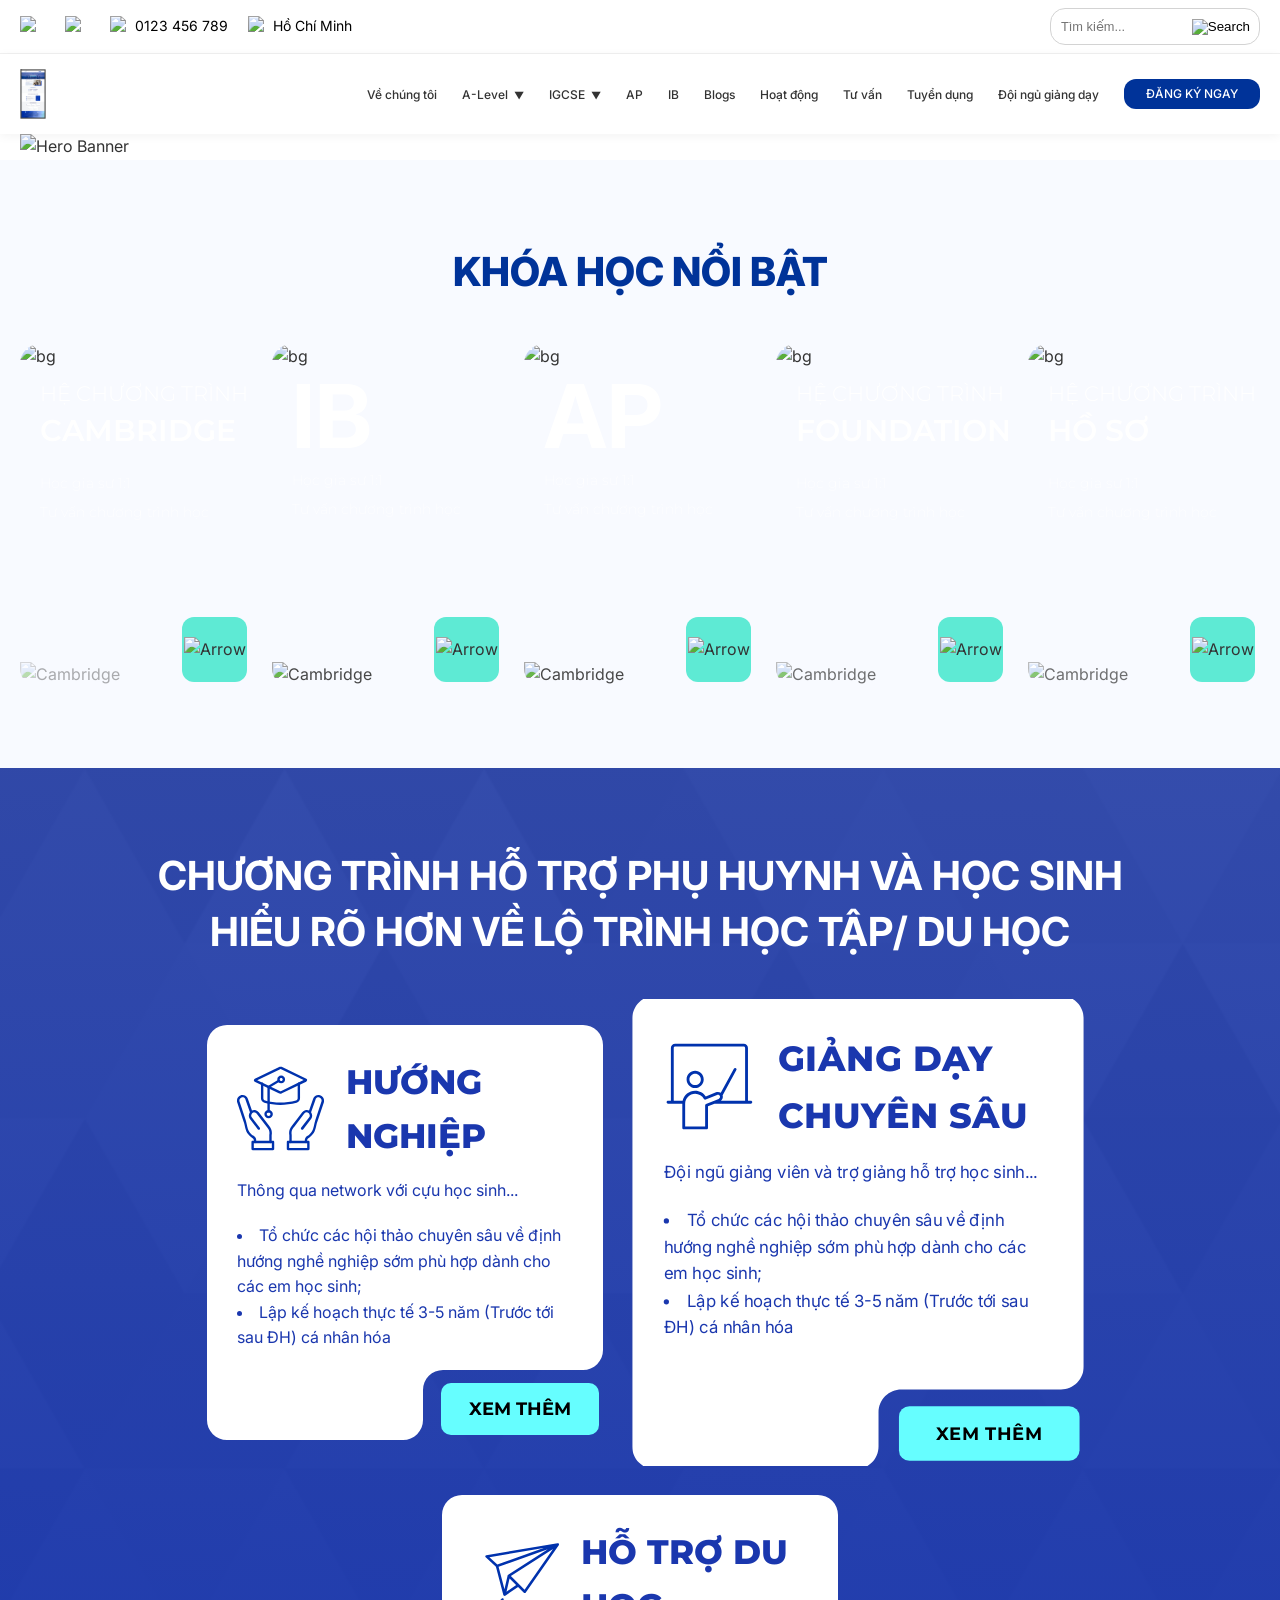
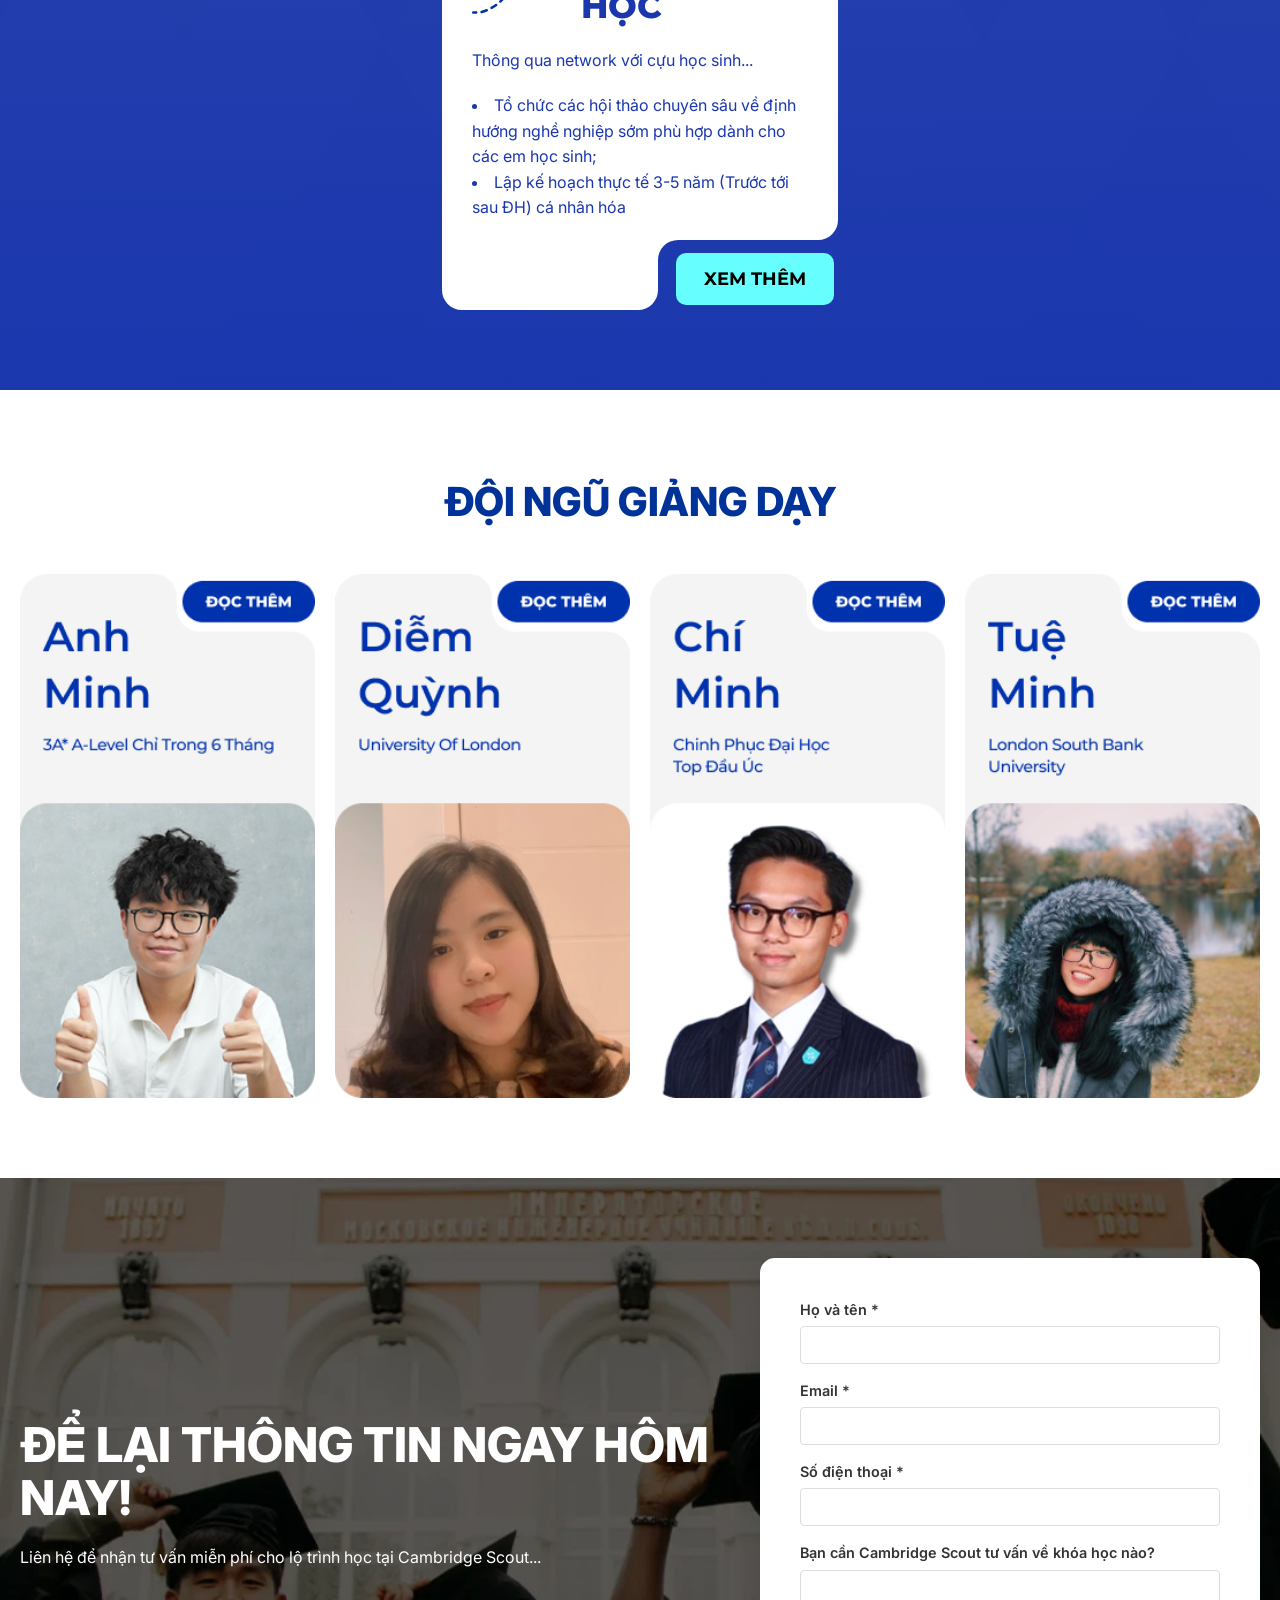
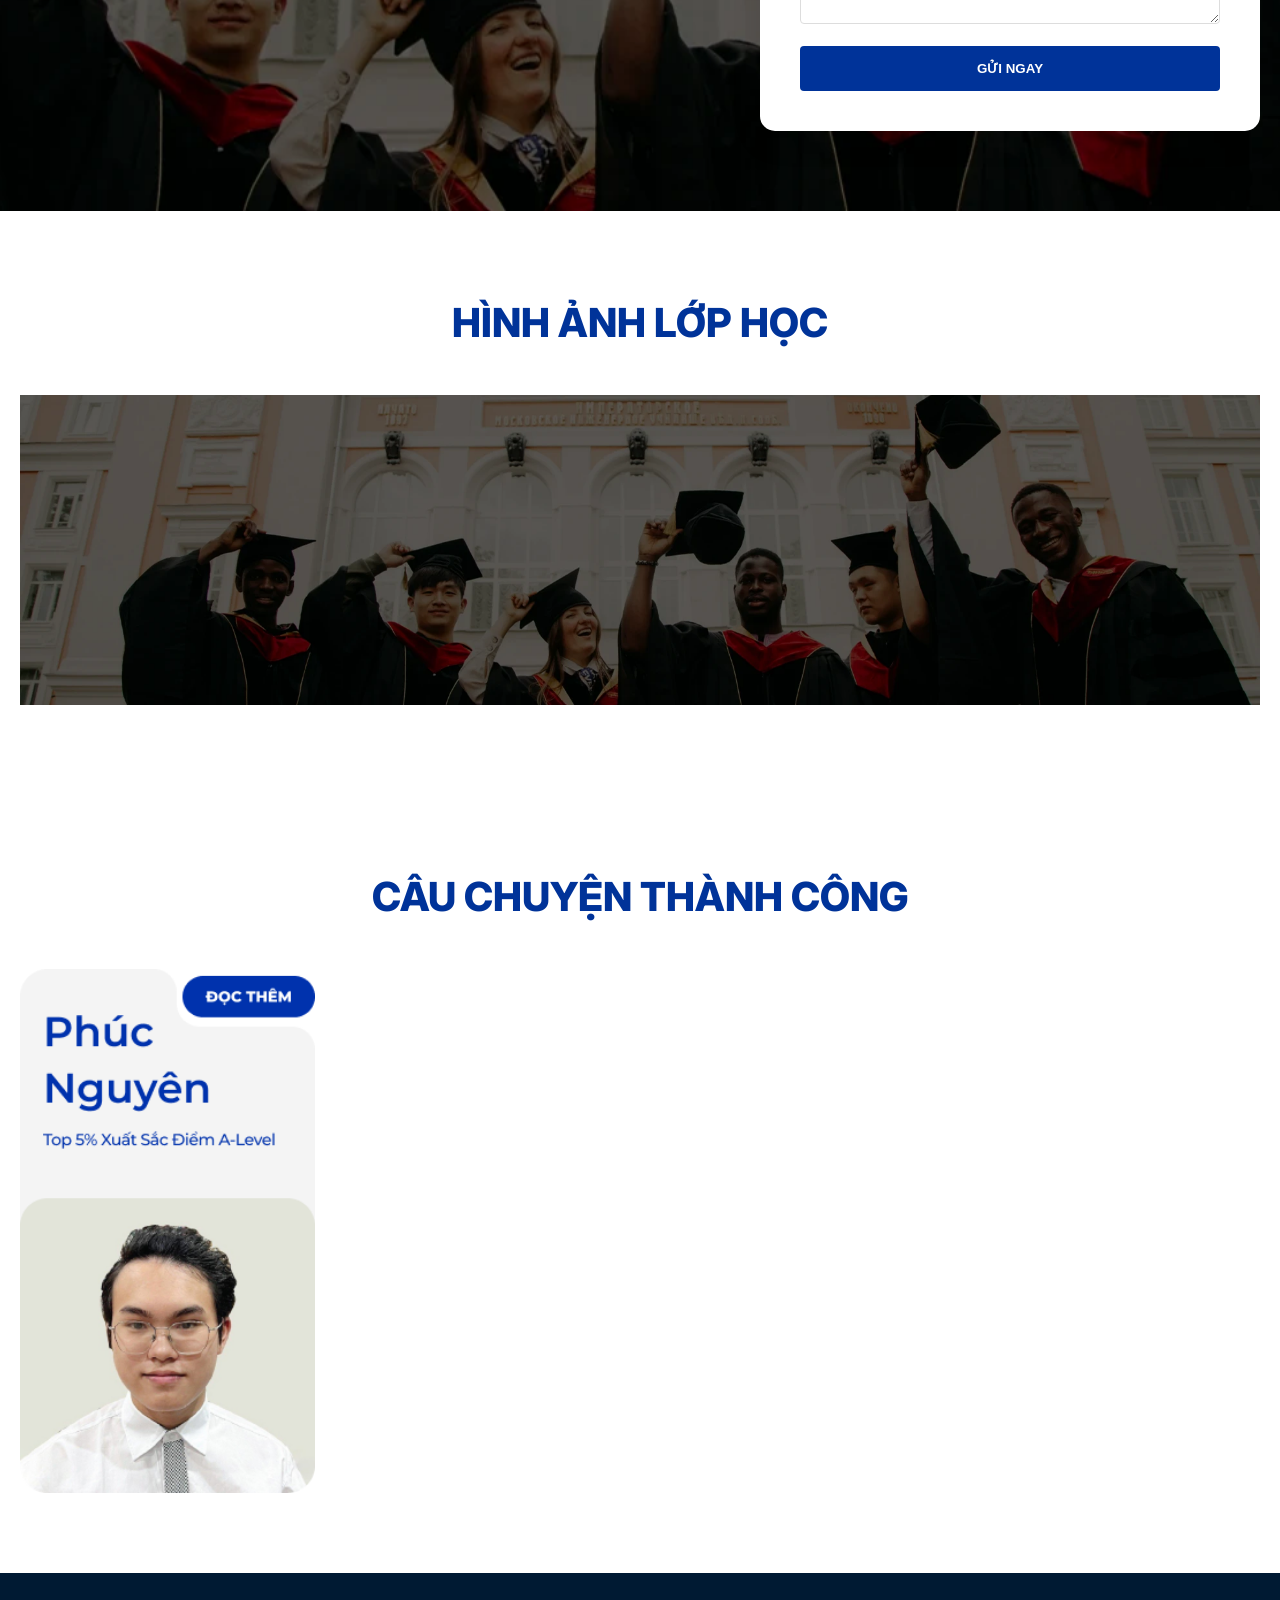
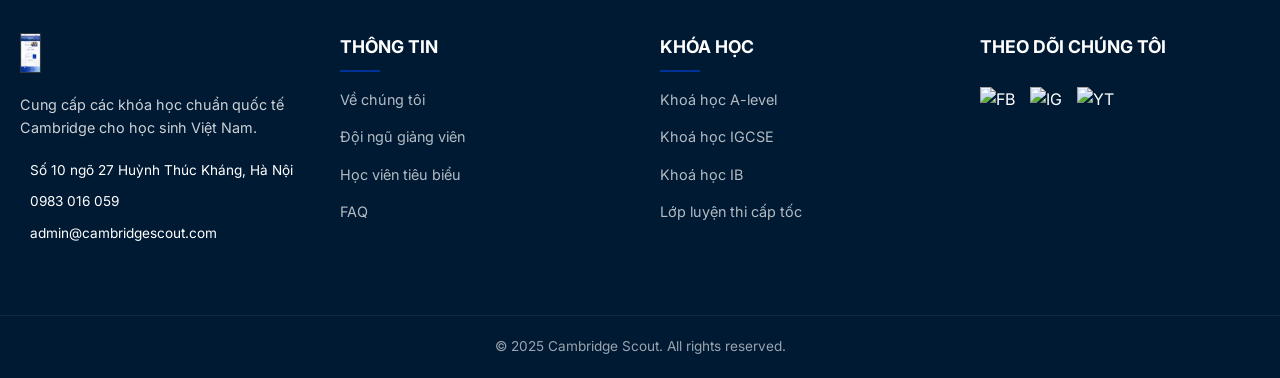
==== index.html @ cc2dc2d9 "update" ====
<!DOCTYPE html>
<html lang="vi">

<head>
    <meta charset="UTF-8">
    <meta name="viewport" content="width=device-width, initial-scale=1.0">
    <title>Cambridge Scout - More Than Results</title>
    <meta name="description"
        content="Trung tâm luyện thi Cambridge Scout - Khai giảng năm học 2025-2026. Chuyên A-Level, IGCSE, AP, IB.">
    <!-- Google Fonts: Inter -->
    <link rel="preconnect" href="https://fonts.googleapis.com">
    <link rel="preconnect" href="https://fonts.gstatic.com" crossorigin>
    <link href="https://fonts.googleapis.com/css2?family=Inter:wght@300;400;500;600;700;800&display=swap"
        rel="stylesheet">
    <link
        href="https://fonts.googleapis.com/css2?family=Be+Vietnam+Pro:ital,wght@0,100;0,200;0,300;0,400;0,500;0,600;0,700;0,800;0,900;1,100;1,200;1,300;1,400;1,500;1,600;1,700;1,800;1,900&family=Instrument+Serif:ital@0;1&family=Inter:ital,opsz,wght@0,14..32,100..900;1,14..32,100..900&family=Montserrat:ital,wght@0,100..900;1,100..900&family=Open+Sans:ital,wght@0,300..800;1,300..800&family=Poppins:ital,wght@0,100;0,200;0,300;0,400;0,500;0,600;0,700;0,800;0,900;1,100;1,200;1,300;1,400;1,500;1,600;1,700;1,800;1,900&family=Roboto:ital,wght@0,100..900;1,100..900&display=swap"
        rel="stylesheet">

    <!-- Base Styles -->
    <link rel="stylesheet" href="style.css">
</head>

<body>

    <!-- Header Section -->
    <header class="main-header">
        <div class="top-bar">
            <div class="container flex-between">
                <div class="top-info">

                    <!-- Facebook -->
                    <a href="https://facebook.com" class="social-icon">
                        <img src="./assets/svg/SVG.svg" alt="Facebook" width="20" height="20">
                    </a>

                    <!-- Email -->
                    <a href="mailto:admin@cambridgescout.com" class="contact-info">
                        <img src="./assets/svg/SVG_3.svg" alt="Email" width="20" height="20">
                    </a>

                    <!-- Phone -->
                    <span class="phone">
                        <img src="./assets/svg/SVG_2.svg" alt="Phone" width="20" height="20">
                        0123 456 789
                    </span>

                    <!-- Address -->
                    <span class="location">
                        <img src="./assets/svg/SVG_1.svg" alt="Location" width="20" height="20">
                        Hồ Chí Minh
                    </span>

                </div>
                <div class="top-search">
                    <input type="text" placeholder="Tìm kiếm...">
                    <button type="submit"><img src="https://img.icons8.com/ios-filled/16/333333/search--v1.png"
                            alt="Search"></button>
                </div>
            </div>
        </div>
        <nav class="navbar">
            <div class="container flex-between">
                <div class="logo">
                    <a href="#">
                        <img src="assets/images/Về Cambridge Scout.png" alt="Cambridge Scout Logo" class="brand-logo">
                    </a>
                </div>

                <div class="menu-toggle" id="mobile-menu">
                    <span class="bar"></span>
                    <span class="bar"></span>
                    <span class="bar"></span>
                </div>

                <ul class="nav-links">
                    <li><a href="ve-cambridge-scout.html">Về chúng tôi</a></li>

                    <li class="has-dropdown">
                        <a href="#a-level">A-Level</a>
                        <ul class="dropdown">
                            <li><a href="#">Toán A-Level</a></li>
                            <li><a href="#">Lý A-Level</a></li>
                            <li><a href="#">Hóa A-Level</a></li>
                        </ul>
                    </li>

                    <li class="has-dropdown">
                        <a href="#igcse">IGCSE</a>
                        <ul class="dropdown">
                            <li><a href="#">Toán IGCSE</a></li>
                            <li><a href="#">Khoa học</a></li>
                        </ul>
                    </li>

                    <li><a href="#ap">AP</a></li>
                    <li><a href="#ib">IB</a></li>
                    <li><a href="#blogs">Blogs</a></li>
                    <li><a href="#hoat-dong">Hoạt động</a></li>
                    <li><a href="#tu-van">Tư vấn</a></li>
                    <li><a href="#tuyen-dung">Tuyển dụng</a></li>
                    <li><a href="#tu-van">Đội ngủ giảng dạy</a></li>

                    <li class="btn-nav">
                        <a href="#" class="btn-primary">ĐĂNG KÝ NGAY</a>
                    </li>
                </ul>
            </div>
        </nav>
    </header>

    <main>
        <!-- Hero Section -->
        <section class="hero-section">
            <div class="container hero-content">
                <div class="hero-banner">
                    <img src="assets/images/Region - Slides.png" alt="Hero Banner" class="hero-full-img">
                    <!-- Using the full revamp image as banner or building it -->
                    <div class="hero-overlay-text">
                        <!-- Normally I'd rebuild this with HTML, but since the user has these images, I'll structure sections to match -->
                    </div>
                </div>
            </div>
        </section>

        <!-- Stats Counter Section -->
        <!-- <section class="stats-section">
            <div class="container grid-6">
                <div class="stat-item">
                    <h3>90%</h3>
                    <p>học sinh đạt A/A*</p>
                </div>
                <div class="stat-item">
                    <h3>100%</h3>
                    <p>học sinh nâng điểm sau khóa học</p>
                </div>
                <div class="stat-item">
                    <h3>20+</h3>
                    <p>môn KHXH và KHTN được giảng dạy</p>
                </div>
                <div class="stat-item">
                    <h3>1000+</h3>
                    <p>khóa học đã được khai giảng</p>
                </div>
                <div class="stat-item">
                    <h3>30+</h3>
                    <p>giáo viên & cử nhân đạt sĩ số học sinh cao</p>
                </div>
                <div class="stat-item">
                    <h3>15</h3>
                    <p>quốc gia</p>
                </div>
            </div>
        </section> -->

        <!-- Featured Courses (Khóa học nổi bật) -->
        <section class="featured-courses section-padding">
            <div class="container">
                <h2 class="section-title">KHÓA HỌC NỔI BẬT</h2>
                <div class="grid-5 courses-grid">
                    <div class="course-card">
                        <!-- SVG nền -->
                        <img src="assets/svg/Vector (1).svg" class="card-bg" alt="bg">

                        <!-- Ảnh -->
                        <img src="assets/images/image 5.png" alt="Cambridge" class="card-img">

                        <!-- Text -->
                        <div class="card-content">
                            <div class="card-title">HỆ CHƯƠNG TRÌNH</div>
                            <div class="card-subtitle">CAMBRIDGE</div>
                            <div class="card-description">Học gia sư 1:1</div>
                            <div class="card-description">Tư vấn chương trình học</div>
                        </div>

                        <!-- Button -->
                        <div class="card-btn">
                            <img src="assets/images/Vector (4).png" alt="Arrow">
                        </div>
                    </div>

                    <div class="course-card">
                        <!-- SVG nền -->
                        <img src="assets/svg/Vector.svg" class="card-bg" alt="bg">

                        <!-- Ảnh -->
                        <img src="assets/images/image 3.png" alt="Cambridge" class="card-img"
                            style="opacity: 0.9; width: 70%;">

                        <!-- Text -->
                        <div class="card-content">
                            <div class="card-title-big">IB</div>
                            <div class="card-description">Học gia sư 1:1</div>
                            <div class="card-description">Tư vấn chương trình học</div>
                        </div>

                        <!-- Button -->
                        <div class="card-btn">
                            <img src="assets/images/Vector (4).png" alt="Arrow">
                        </div>
                    </div>

                    <div class="course-card">
                        <!-- SVG nền -->
                        <img src="assets/svg/Vector (2).svg" class="card-bg" alt="bg">

                        <!-- Ảnh -->
                        <img src="assets/images/image 4.png" alt="Cambridge" class="card-img"
                            style="opacity: 0.9; width: 78%;">

                        <!-- Text -->
                        <div class="card-content">
                            <div class="card-title-big">AP</div>
                            <div class="card-description">Học gia sư 1:1</div>
                            <div class="card-description">Tư vấn chương trình học</div>
                        </div>

                        <!-- Button -->
                        <div class="card-btn">
                            <img src="assets/images/Vector (4).png" alt="Arrow">
                        </div>
                    </div>

                    <div class="course-card">
                        <img src="assets/svg/Vector (3).svg" class="card-bg" alt="bg">

                        <img src="assets/images/Layer_1.png" alt="Cambridge" class="card-img"
                            style="opacity: 0.7; width: 80%;">

                        <div class="card-content">
                            <div class="card-title">HỆ CHƯƠNG TRÌNH</div>
                            <div class="card-subtitle">FOUNDATION</div>
                            <div class="card-description">Học gia sư 1:1</div>
                            <div class="card-description">Tư vấn chương trình học</div>
                        </div>

                        <div class="card-btn">
                            <img src="assets/images/Vector (4).png" alt="Arrow">
                        </div>
                    </div>

                    <div class="course-card">
                        <!-- SVG nền -->
                        <img src="assets/svg/Vector (4).svg" class="card-bg" alt="bg">

                        <!-- Ảnh -->
                        <img src="assets/images/Layer_1 (1).png" alt="Cambridge" class="card-img"
                            style="opacity: 0.7; width: 71%;">

                        <!-- Text -->
                        <div class="card-content">
                            <div class="card-title">HỆ CHƯƠNG TRÌNH</div>
                            <div class="card-subtitle">HỒ SƠ</div>
                            <div class="card-description">Học gia sư 1:1</div>
                            <div class="card-description">Tư vấn chương trình học</div>
                        </div>

                        <!-- Button -->
                        <div class="card-btn">
                            <img src="assets/images/Vector (4).png" alt="Arrow">
                        </div>
                    </div>
                </div>
            </div>
        </section>

        <!-- Support Program Banner -->
        <section class="support-banner">
            <div class="container text-center">
                <h2 class="support-banner-title">
                    CHƯƠNG TRÌNH HỖ TRỢ PHỤ HUYNH VÀ HỌC SINH<br>
                    HIỂU RÕ HƠN VỀ LỘ TRÌNH HỌC TẬP/ DU HỌC
                </h2>

                <div class="support-cards">

                    <!-- CARD 1 -->
                    <div class="support-card">
                        <img src="./assets/svg/Vector (5).svg" class="support-card-bg" alt="">

                        <div class="support-card-content">
                            <div class="support-card-title">
                                <img src="./assets/svg/SVG_4.svg" class="support-card-icon" alt="">
                                <h3 class="support-card-heading">HƯỚNG NGHIỆP</h3>
                            </div>

                            <p class="support-card-desc">
                                Thông qua network với cựu học sinh...
                            </p>

                            <ul class="support-card-list" style="list-style: inside;">
                                <li>
                                    Tổ chức các hội thảo chuyên sâu về định hướng nghề nghiệp sớm phù hợp dành cho các
                                    em học sinh;
                                </li>
                                <li>
                                    Lập kế hoạch thực tế 3-5 năm (Trước tới sau ĐH) cá nhân hóa
                                </li>
                            </ul>

                        </div>
                        <a href="#" class="support-card-btn btn-outline">XEM THÊM</a>
                    </div>

                    <!-- CARD 2 (featured) -->
                    <div class="support-card support-card--featured">
                        <img src="./assets/svg/Vector (5).svg" class="support-card-bg" alt="">

                        <div class="support-card-content">
                            <div class="support-card-title">
                                <img src="./assets/svg/Container.svg" class="support-card-icon" alt="">
                                <h3 class="support-card-heading">GIẢNG DẠY CHUYÊN SÂU</h3>
                            </div>

                            <p class="support-card-desc">
                                Đội ngũ giảng viên và trợ giảng hỗ trợ học sinh...
                            </p>

                            <ul class="support-card-list" style="list-style: inside;">
                                <li>
                                    Tổ chức các hội thảo chuyên sâu về định hướng nghề nghiệp sớm phù hợp dành cho các
                                    em học sinh;
                                </li>
                                <li>
                                    Lập kế hoạch thực tế 3-5 năm (Trước tới sau ĐH) cá nhân hóa
                                </li>
                            </ul>

                        </div>
                        <a href="#" class="support-card-btn btn-outline">XEM THÊM</a>
                    </div>

                    <!-- CARD 3 -->
                    <div class="support-card">
                        <img src="./assets/svg/Vector (5).svg" class="support-card-bg" alt="">

                        <div class="support-card-content">
                            <div class="support-card-title">
                                <img src="./assets/svg/SVG_5.svg" class="support-card-icon" alt="">
                                <h3 class="support-card-heading">HỖ TRỢ DU HỌC</h3>
                            </div>

                            <p class="support-card-desc">
                                Thông qua network với cựu học sinh...
                            </p>

                            <ul class="support-card-list" style="list-style: inside;">
                                <li>
                                    Tổ chức các hội thảo chuyên sâu về định hướng nghề nghiệp sớm phù hợp dành cho các
                                    em học sinh;
                                </li>
                                <li>
                                    Lập kế hoạch thực tế 3-5 năm (Trước tới sau ĐH) cá nhân hóa
                                </li>
                            </ul>
                        </div>
                        <a href="#" class="support-card-btn btn-outline">XEM THÊM</a>
                    </div>

                </div>
            </div>
        </section>

        <!-- Teachers Section -->
        <section class="teachers-section section-padding">
            <div class="container">
                <h2 class="section-title">ĐỘI NGŨ GIẢNG DẠY</h2>
                <!-- Teachers Carousel would go here. For now, placeholders -->
                <div class="teachers-grid grid-carousel">
                    <!-- Carousel items will be controlled by JS/CSS -->
                    <div class="teacher-item"><img src="assets/images/Frame 5.png" alt="Teacher"></div>
                    <div class="teacher-item"><img src="assets/images/Frame 6.png" alt="Teacher"></div>
                    <div class="teacher-item"><img src="assets/images/Frame 7.png" alt="Teacher"></div>
                    <div class="teacher-item"><img src="assets/images/Frame 8.png" alt="Teacher"></div>
                </div>
            </div>
        </section>

        <!-- Contact Form Section -->
        <section class="contact-section">
            <div class="container flex-contact">
                <div class="contact-text">
                    <h2>ĐỂ LẠI THÔNG TIN NGAY HÔM NAY!</h2>
                    <p>Liên hệ để nhận tư vấn miễn phí cho lộ trình học tại Cambridge Scout...</p>
                </div>
                <div class="contact-form-container">
                    <form id="lead-form">
                        <div class="form-group">
                            <label>Họ và tên *</label>
                            <input type="text" required>
                        </div>
                        <div class="form-group">
                            <label>Email *</label>
                            <input type="email" required>
                        </div>
                        <div class="form-group">
                            <label>Số điện thoại *</label>
                            <input type="tel" required>
                        </div>
                        <div class="form-group">
                            <label>Bạn cần Cambridge Scout tư vấn về khóa học nào?</label>
                            <textarea></textarea>
                        </div>
                        <button type="submit" class="btn-submit">GỬI NGAY</button>
                    </form>
                </div>
            </div>
        </section>

        <!-- Classroom Gallery -->
        <section class="classroom-gallery section-padding">
            <div class="container">
                <h2 class="section-title">HÌNH ẢNH LỚP HỌC</h2>
                <div class="gallery-grid">
                    <!-- Images from design mockup -->
                    <div class="gallery-item"><img src="assets/images/Background.png" alt="Classroom 1"></div>
                    <!-- Add more items as needed -->
                </div>
            </div>
        </section>

        <!-- Success Stories -->
        <section class="success-stories section-padding">
            <div class="container">
                <h2 class="section-title">CÂU CHUYỆN THÀNH CÔNG</h2>
                <div class="success-grid grid-carousel">
                    <div class="success-item"><img src="assets/images/Frame 4.png" alt="Success Student"></div>
                    <!-- More frames... -->
                </div>
            </div>
        </section>

    </main>

    <!-- Footer -->
    <footer class="main-footer">
        <div class="container grid-4 footer-content">
            <div class="footer-brand">
                <img src="assets/images/Về Cambridge Scout.png" alt="Brand Logo" class="footer-logo">
                <p>Cung cấp các khóa học chuẩn quốc tế Cambridge cho học sinh Việt Nam.</p>
                <ul class="contact-list">
                    <li><img src="https://img.icons8.com/ios-filled/16/ffffff/marker.png" alt=""> Số 10 ngõ 27 Huỳnh
                        Thúc Kháng, Hà Nội</li>
                    <li><img src="https://img.icons8.com/ios-filled/16/ffffff/phone.png" alt=""> 0983 016 059</li>
                    <li><img src="https://img.icons8.com/ios-filled/16/ffffff/mail.png" alt=""> admin@cambridgescout.com
                    </li>
                </ul>
            </div>
            <div class="footer-links">
                <h3>THÔNG TIN</h3>
                <ul>
                    <li><a href="#">Về chúng tôi</a></li>
                    <li><a href="#">Đội ngũ giảng viên</a></li>
                    <li><a href="#">Học viên tiêu biểu</a></li>
                    <li><a href="#">FAQ</a></li>
                </ul>
            </div>
            <div class="footer-links">
                <h3>KHÓA HỌC</h3>
                <ul>
                    <li><a href="#">Khoá học A-level</a></li>
                    <li><a href="#">Khoá học IGCSE</a></li>
                    <li><a href="#">Khoá học IB</a></li>
                    <li><a href="#">Lớp luyện thi cấp tốc</a></li>
                </ul>
            </div>
            <div class="footer-social">
                <h3>THEO DÕI CHÚNG TÔI</h3>
                <div class="social-links">
                    <a href="#"><img src="https://img.icons8.com/ios-filled/24/ffffff/facebook.png" alt="FB"></a>
                    <a href="#"><img src="https://img.icons8.com/ios-filled/24/ffffff/instagram.png" alt="IG"></a>
                    <a href="#"><img src="https://img.icons8.com/ios-filled/24/ffffff/youtube.png" alt="YT"></a>
                </div>
            </div>
        </div>
        <div class="footer-bottom text-center">
            <p>&copy; 2025 Cambridge Scout. All rights reserved.</p>
        </div>
    </footer>

    <script src="script.js"></script>
</body>

</html>
---- style.css ----
/* CSS Variables */
:root {
    --primary-navy: #003399;
    --secondary-blue: #0056b3;
    --accent-blue: #00a3ff;
    --dark-navy: #002d72;
    --light-blue: #eef5ff;
    --bg-light: #f8faff;
    --white: #ffffff;
    --text-dark: #333333;
    --text-main: #333333;
    --text-muted: #666666;
    --border-color: #dddddd;
    --transition-speed: 0.3s;
    --container-width: 1440px;
    --shadow-soft: 0 10px 30px rgba(0, 0, 0, 0.05);
    --shadow-strong: 0 20px 40px rgba(0, 70, 184, 0.15);
    --primary-blue: #0046b8;
}

/* Global Reset */
* {
    margin: 0;
    padding: 0;
    box-sizing: border-box;
}

body {
    font-family: 'Inter', sans-serif;
    color: var(--text-dark);
    line-height: 1.6;
    overflow-x: hidden;
}

img {
    max-width: 100%;
    display: block;
    object-fit: cover;
}

a {
    text-decoration: none;
    color: inherit;
    transition: color var(--transition-speed);
}

ul {
    list-style: none;
}

.container {
    max-width: var(--container-width);
    margin: 0 auto;
    padding: 0 20px;
}

.flex-between {
    display: flex;
    justify-content: space-between;
    align-items: center;
}

.text-center {
    text-align: center;
}

.section-padding {
    padding: 80px 0;
}

.section-title {
    font-size: 2.5rem;
    font-weight: 800;
    color: var(--primary-navy);
    margin-bottom: 40px;
    text-align: center;
    text-transform: uppercase;
}

.top-info img {
    margin-right: 5px;
}

.top-info span,
.top-info a {
    display: flex;
    align-items: center;
    color: #000000;
    font-size: 14px;
}

/* Buttons */
.btn-primary {
    background: var(--primary-navy);
    color: var(--white);
    padding: 5px 22px;
    border-radius: 12px;
    display: inline-block;
    transition: background var(--transition-speed), transform 0.2s;
}

.btn-primary:hover {
    background: var(--secondary-blue);
    transform: translateY(-2px);
}

.btn-outline {
    border: 2px solid var(--primary-navy);
    color: var(--primary-navy);
    padding: 10px 20px;
    border-radius: 4px;
    font-weight: 600;
    display: inline-block;
    transition: all var(--transition-speed);
}

.btn-outline:hover {
    background: var(--primary-navy);
    color: var(--white);
}

/* Header & Nav */
.top-bar {
    color: var(--white);
    padding: 8px 0;
    font-size: 0.85rem;
    border-bottom: 1px solid #f1f1f1
}

.top-info {
    display: flex;
    gap: 20px;
    align-items: center;
}

.top-info img {
    margin-right: 5px;
}

.top-search {
    position: relative;
    display: flex;
    align-items: center;
}

.top-search input {
    padding: 10px 30px 10px 10px;
    border-radius: 15px;
    border: 1px solid #d3d3d3;
    font-size: 0.8rem;
}

.top-search button {
    position: absolute;
    right: 10px;
    background: none;
    border: none;
    cursor: pointer;
}

.navbar {
    padding: 15px 0;
    background: var(--white);
    /* box-shadow: 0 2px 10px rgba(0, 0, 0, 0.05); */
    position: sticky;
    top: 0;
    z-index: 1000;
}

.brand-logo {
    height: 50px;
    width: auto;
}

.nav-links {
    display: flex;
    gap: 25px;
    align-items: center;
}

.nav-links a {
    font-weight: 500;
    font-size: 0.75rem;
}

.nav-links a:hover {
    color: var(--primary-navy);
}

.nav-links li {
    position: relative;
}

/* Ẩn menu con */
.dropdown {
    position: absolute;
    top: 100%;
    left: 0;
    background: #fff;
    min-width: 180px;
    display: none;
    flex-direction: column;
    box-shadow: 0 5px 15px rgba(0, 0, 0, 0.1);
    padding: 10px 0;
}

/* style item con */
.dropdown li a {
    padding: 10px 15px;
    display: block;
    color: #333;
}

/* hover hiện menu */
.has-dropdown:hover .dropdown {
    display: block;
}

/* hover item */
.dropdown li a:hover {
    background: #f5f5f5;
}

.has-dropdown>a {
    position: relative;
}

/* mũi tên */
.has-dropdown>a::after {
    content: "▼";
    font-size: 10px;
    margin-left: 6px;
    transition: transform 0.3s ease;
}

/* khi mở */
.has-dropdown.open>a::after {
    transform: rotate(180deg);
}


/* Mobile Menu Toggle */
.menu-toggle {
    display: none;
    cursor: pointer;
}

.bar {
    display: block;
    width: 25px;
    height: 3px;
    margin: 5px auto;
    transition: all 0.3s ease-in-out;
    background: var(--primary-navy);
}

/* Hero Section */
.hero-section {
    position: relative;
    /* background: #f0f0f0; */
}

.hero-full-img {
    width: 100%;
    height: auto;
    max-height: 600px;
    object-position: center;
}

/* Stats Section */
/* .stats-section {
    background: var(--white);
    padding: 40px 0;
}

.grid-6 {
    display: grid;
    grid-template-columns: repeat(6, 1fr);
    gap: 20px;
    text-align: center;
}

.stat-item h3 {
    font-size: 2rem;
    color: var(--primary-navy);
    font-weight: 800;
}

.stat-item p {
    font-size: 0.85rem;
    color: var(--text-muted);
} */

/* Course Cards */
.featured-courses{
    background: var(--bg-light);
}
.grid-5 {
    display: grid;
    grid-template-columns: repeat(5, 1fr);
    gap: 20px;
}

.course-card {
    /* border-radius: 12px;
    overflow: hidden;
    transition: transform var(--transition-speed); */
    position: relative;
   aspect-ratio: 260 / 386; /* giữ tỷ lệ */
    border-radius: 20px;
    overflow: hidden;
}

/* .course-card:hover {
    transform: scale(1.05);
} */
/* nền */
.card-bg {
    position: absolute;
    inset: 0;
    width: 100%;
    height: 100%;
    object-fit: cover;
    z-index: 1;
}

/* ảnh */
.card-img {
    position: absolute;
    bottom: 0;
    left: 0;
    width: 64%;
    opacity: 0.4;
    z-index: 2;
}

/* text */
.card-content {
    position: absolute;
    top: 20px;
    left: 20px;
    color: #fff;
    z-index: 3;
}

.card-title-big{
    font-weight: bold;
    font-size: 5.5rem;
    margin-top: -18px;
    margin-bottom: -20px;
}

.card-content h4 {
    font-size: 12px;
}

.card-content h2 {
    font-size: 18px;
    font-weight: bold;
}

/* nút */
.card-btn {
    position: absolute;
    bottom: 6px;
    right: 5px;
    background: #5eead4;
    width: 65px;
    height: 65px;
    border-radius: 12px;
    display: flex;
    align-items: center;
    justify-content: center;
    z-index: 3;
}

.card-title{
    font-size: 1.3rem;
    font-family: 'Montserrat', sans-serif;
    font-weight: 300;
    padding-top: 13px;
    margin-bottom: -3px;
}

.card-subtitle{
    font-size: 1.9rem;
    font-family: 'Montserrat', sans-serif;
    font-weight: 600;
    padding-bottom: 13px;
}

.card-description{
    font-size: 0.9rem;
    font-family: 'Montserrat', sans-serif;
    font-weight: 200;
    padding: 3px 0;
}

/* Support Banner */
/* ===== SECTION ===== */
.support-banner {
    background: 
        linear-gradient(rgb(2 32 151 / 80%), #1a37ae),
        url('assets/images/Image.png');
    background-size: cover;
    background-position: center;
    background-repeat: no-repeat;

    color: #fff;
    padding: 80px 0;
}

.support-banner-title {
    font-size: 2.5rem;
    margin-bottom: 50px;
    line-height: 1.4;
}

/* ===== LAYOUT ===== */
.support-cards {
    display: flex;
    justify-content: center;
    align-items: center;
    gap: 40px;
    flex-wrap: wrap;
}

/* ===== CARD ===== */
.support-card {
    width: 100%;
    max-width: 396px;
    aspect-ratio: 396 / 415;
    position: relative;
}

/* CARD GIỮA */
.support-card--featured {
    max-width: 430px;
    aspect-ratio: 430 / 445;

    transform: scale(1.05);
    z-index: 2;
}

/* SVG nền */
.support-card-bg {
    position: absolute;
    inset: 0;
    width: 100%;
    height: 100%;
    object-fit: cover;
}

/* CONTENT */
.support-card-content {
    position: relative;
    z-index: 2;
    padding: 30px;
    color: #1a37ae;
}

/* TITLE (icon + text) */
.support-card-title {
    display: flex;
    align-items: center;
    gap: 10px;
    margin-bottom: 15px;
}

.support-card-icon {
    width: 87px;
    height: 87px;
    margin-right: 12px;
}

.support-card-heading {
    margin: 0;
    font-size: 2.1rem;
    font-family: 'Montserrat', sans-serif;
    font-weight: 800;
    text-align: left;
}

/* TEXT */
.support-card-desc {
    margin-bottom: 20px;
    text-align: left;
    line-height: 1.6;
}

/* BUTTON */
.support-card-btn {
    position: absolute;
    right: 4px;
    bottom: 5px;

    background: #66feff;
    color: #000;

    border: none;
    border-radius: 10px;
    padding: 12px 16px;
    font-weight: bold;
    width: 40%;
    transition: 0.3s;
    font-size: 1.1rem;
    font-family: 'Montserrat', sans-serif;
}
.support-card-list li {
    text-align: left;
}
/* HOVER */
.support-card {
    transition: 0.3s;
}

.support-card:hover {
    transform: translateY(-5px);
}

.support-card--featured:hover {
    transform: scale(1.05) translateY(-5px);
}

/* ===== RESPONSIVE ===== */
@media (max-width: 768px) {
    .support-cards {
        flex-direction: column;
    }

    .support-card,
    .support-card--featured {
        max-width: 100%;
        aspect-ratio: 396 / 415;
        transform: none;
    }
}
/* Teachers & Success Stories Grid (Carousel Simulation) */
.grid-carousel {
    display: grid;
    grid-template-columns: repeat(auto-fill, minmax(250px, 1fr));
    gap: 20px;
}

.teacher-item img,
.success-item img {
    border-radius: 15px;
    width: 100%;
}

/* Contact Section */
.contact-section {
    background: url('assets/images/Background.png') center/cover;
    padding: 80px 0;
    position: relative;
}

.flex-contact {
    display: flex;
    justify-content: space-between;
    align-items: center;
    gap: 50px;
}

.contact-text {
    flex: 1;
    color: var(--white);
}

.contact-text h2 {
    font-size: 3rem;
    font-weight: 800;
    line-height: 1.1;
    margin-bottom: 20px;
}

.contact-form-container {
    flex: 1;
    max-width: 500px;
    background: var(--white);
    padding: 40px;
    border-radius: 15px;
    box-shadow: 0 10px 30px rgba(0, 0, 0, 0.1);
}

.form-group {
    margin-bottom: 15px;
}

.form-group label {
    display: block;
    font-weight: 600;
    margin-bottom: 5px;
    font-size: 0.9rem;
}

.form-group input,
.form-group textarea {
    width: 100%;
    padding: 10px;
    border: 1px solid var(--border-color);
    border-radius: 4px;
    font-family: inherit;
}

.btn-submit {
    width: 100%;
    padding: 15px;
    background: var(--primary-navy);
    color: var(--white);
    border: none;
    border-radius: 4px;
    font-weight: 700;
    cursor: pointer;
    transition: background var(--transition-speed);
}

.btn-submit:hover {
    background: var(--secondary-blue);
}

/* Footer */
.main-footer {
    background: #001a33;
    color: var(--white);
    padding: 60px 0 20px;
}

.grid-4 {
    display: grid;
    grid-template-columns: repeat(4, 1fr);
    gap: 40px;
}

.footer-logo {
    height: 40px;
    margin-bottom: 20px;
}

.footer-brand p {
    font-size: 0.9rem;
    margin-bottom: 20px;
    opacity: 0.8;
}

.contact-list li {
    font-size: 0.85rem;
    margin-bottom: 10px;
    display: flex;
    align-items: flex-start;
    gap: 10px;
}

.footer-links h3,
.footer-social h3 {
    font-size: 1.1rem;
    margin-bottom: 25px;
    position: relative;
}

.footer-links h3::after {
    content: '';
    position: absolute;
    bottom: -10px;
    left: 0;
    width: 40px;
    height: 2px;
    background: var(--primary-navy);
}

.footer-links li {
    margin-bottom: 12px;
}

.footer-links a {
    font-size: 0.9rem;
    opacity: 0.7;
}

.footer-links a:hover {
    opacity: 1;
    color: var(--secondary-blue);
}

.social-links {
    display: flex;
    gap: 15px;
}

.footer-bottom {
    margin-top: 60px;
    padding-top: 20px;
    border-top: 1px solid rgba(255, 255, 255, 0.1);
    font-size: 0.85rem;
    opacity: 0.6;
}

/* RESPONSIVE RULES */

/* Tablet (< 992px) */
@media (max-width: 991px) {
    .container {
        padding: 0 30px;
    }

    .grid-6 {
        grid-template-columns: repeat(3, 1fr);
    }

    .grid-5 {
        grid-template-columns: repeat(2, 1fr);
    }

    .grid-4 {
        grid-template-columns: repeat(2, 1fr);
    }

    .grid-3 {
        grid-template-columns: repeat(2, 1fr);
    }
}

/* Mobile (< 768px) */
@media (max-width: 767px) {
    .section-padding {
        padding: 50px 0;
    }

    .section-title {
        font-size: 2rem;
        /* reduced roughly 20% from 2.5rem */
    }

    .navbar .container {
        position: relative;
    }

    .nav-links {
        position: absolute;
        top: 100%;
        left: -100%;
        width: 100%;
        background: var(--white);
        flex-direction: column;
        gap: 0;
        padding: 30px;
        transition: left 0.3s ease-in-out;
        box-shadow: 0 10px 10px rgba(0, 0, 0, 0.1);
        text-align: left;
    }

    .nav-links li {
        width: 100%;
        border-bottom: 1px solid #eee;
    }

    .nav-links li a {
        display: block;
        padding: 15px 20px;
    }

    /* ✅ FIX QUAN TRỌNG */
    .dropdown {
        position: static;
        display: none;
        background: #f9f9f9;
        transition: max-height 0.3s ease;
        overflow: hidden;

        padding-left: 15px;
    }

    .has-dropdown.open .dropdown {
        display: block;
    }

    .dropdown li a {
        padding: 12px 20px;
        font-size: 14px;
    }

    .nav-links.active {
        left: 0;
    }

    .menu-toggle {
        display: block;
    }

    .menu-toggle.active .bar:nth-child(2) {
        opacity: 0;
    }

    .menu-toggle.active .bar:nth-child(1) {
        transform: translateY(8px) rotate(45deg);
    }

    .menu-toggle.active .bar:nth-child(3) {
        transform: translateY(-8px) rotate(-45deg);
    }

    .grid-6,
    .grid-5,
    .grid-4,
    .grid-3,
    .grid-carousel {
        grid-template-columns: 1fr;
    }

    .flex-contact {
        flex-direction: column;
        text-align: center;
    }

    .contact-text h2 {
        font-size: 2.4rem;
        /* reduced 20% */
    }

    .btn-primary,
    .btn-outline,
    .btn-submit {
        display: block;
        width: 100%;
        text-align: center;
    }

    .top-info span {
        display: none;
        /* Hide location on very small mobile for space */
    }

    .has-dropdown .dropdown {
        display: none;
    }

    .has-dropdown.open .dropdown {
        display: block;
    }
}

/* Hero Section Rebuild */
.about-hero {
    position: relative;
    height: 600px;
    display: flex;
    align-items: center;
    justify-content: center;
    text-align: center;
    color: var(--white);
    background: url('assets/images/Background.png') center/cover no-repeat;
    /* Fallback */
}

/* We will use Về Cambridge Scout as the background but with better overlay */
.about-hero::before {
    content: '';
    position: absolute;
    top: 0;
    left: 0;
    width: 100%;
    height: 100%;
    background: url('assets/images/Background.png') center/cover;
    filter: brightness(0.6) saturate(1.2);
    z-index: 0;
}

.hero-inner {
    position: relative;
    z-index: 2;
    max-width: 1200px;
    padding: 0 40px;
    width: 100%;
}

.hero-content-box {
    border: 2px solid rgba(0, 163, 255, 0.6);
    padding: 60px 40px;
    position: relative;
    backdrop-filter: blur(2px);
}

.badge-vcs {
    background: #003399;
    padding: 6px 18px;
    border-radius: 20px;
    font-size: 0.85rem;
    font-weight: 700;
    text-transform: none;
    margin-bottom: 25px;
    display: inline-block;
    position: absolute;
    top: -15px;
    left: 50%;
    transform: translateX(-50%);
    color: #fff;
}

.hero-inner h1 {
    font-size: 4rem;
    font-weight: 800;
    line-height: 1.1;
    margin-bottom: 5px;
    text-transform: none;
}

.title-more {
    font-size: 4.5rem;
    color: #00f2ff;
    /* Neon Cyan */
    text-transform: none;
    display: block;
    margin-bottom: 30px;
}

.hero-quote {
    font-size: 1.25rem;
    max-width: 750px;
    margin: 0 auto;
    line-height: 1.5;
}

/* Intro Section */
.intro-section {
    background: var(--white);
}

.intro-grid {
    display: grid;
    grid-template-columns: 1.2fr 1fr;
    gap: 60px;
    align-items: center;
}

.intro-content h2 {
    font-size: 2.2rem;
    color: var(--dark-navy);
    margin-bottom: 25px;
    position: relative;
    padding-bottom: 15px;
}

.intro-content h2::after {
    content: '';
    position: absolute;
    bottom: 0;
    left: 0;
    width: 60px;
    height: 3px;
    background: var(--primary-blue);
}

.intro-text p {
    margin-bottom: 20px;
    color: #555;
}

.mission-box {
    background: var(--bg-light);
    border-left: 4px solid var(--primary-blue);
    padding: 30px;
    margin-top: 40px;
    border-radius: 4px 12px 12px 4px;
    box-shadow: var(--shadow-soft);
}

.mission-box h3 {
    display: flex;
    align-items: center;
    gap: 10px;
    color: var(--primary-blue);
    margin-bottom: 15px;
}

.intro-image {
    position: relative;
}

.intro-image img {
    border-radius: 20px;
    box-shadow: var(--shadow-strong);
    width: 100%;
}

.intro-image::after {
    content: '';
    position: absolute;
    bottom: -20px;
    right: -20px;
    width: 60%;
    height: 60%;
    background: var(--primary-blue);
    z-index: -1;
    border-radius: 20px;
    opacity: 0.1;
}

/* Expert Cards */
.expert-section {
    background: var(--bg-light);
}

.expert-grid {
    display: grid;
    grid-template-columns: 1fr 1fr;
    gap: 30px;
    margin-top: 50px;
}

.expert-card {
    background: var(--white);
    padding: 40px;
    border-radius: 20px;
    box-shadow: var(--shadow-soft);
    display: flex;
    gap: 25px;
    transition: transform 0.3s ease;
}

.expert-card:hover {
    transform: translateY(-10px);
}

.expert-icon {
    font-size: 2.5rem;
    color: var(--primary-blue);
}

.expert-info h3 {
    font-size: 1.4rem;
    color: var(--dark-navy);
    margin-bottom: 15px;
}

/* Curriculum Section */
.curriculum-grid {
    display: grid;
    grid-template-columns: 1.5fr 1fr;
    gap: 40px;
}

.service-list {
    display: flex;
    flex-direction: column;
    gap: 20px;
}

.service-item {
    display: flex;
    gap: 20px;
    background: #fdfdfd;
    padding: 20px;
    border-radius: 12px;
    border: 1px solid #eee;
    transition: all 0.3s ease;
}

.service-item:hover {
    background: var(--white);
    box-shadow: var(--shadow-soft);
    border-color: var(--primary-blue);
}

.check-icon {
    width: 32px;
    height: 32px;
    background: var(--primary-navy);
    color: var(--white);
    border-radius: 50%;
    display: flex;
    align-items: center;
    justify-content: center;
    flex-shrink: 0;
    font-size: 0.9rem;
    margin-top: 5px;
}

.support-blue-card {
    background: linear-gradient(135deg, var(--dark-navy), var(--primary-blue));
    color: var(--white);
    padding: 40px;
    border-radius: 24px;
    box-shadow: var(--shadow-strong);
}

.support-blue-card h3 {
    margin-bottom: 30px;
    font-size: 1.5rem;
    border-bottom: 1px solid rgba(255, 255, 255, 0.1);
    padding-bottom: 20px;
}

.support-bullet {
    display: flex;
    gap: 15px;
    margin-bottom: 20px;
    font-size: 0.95rem;
}

/* Why Choose Us Grid */
.why-grid {
    display: grid;
    grid-template-columns: repeat(3, 1fr);
    gap: 30px;
}

.why-card {
    background: var(--white);
    padding: 30px;
    border-radius: 16px;
    box-shadow: var(--shadow-soft);
    text-align: center;
    transition: border 0.3s;
    border: 1px solid transparent;
}

.why-card:hover {
    border-color: var(--accent-blue);
}

.why-card i {
    font-size: 2rem;
    color: var(--primary-blue);
    margin-bottom: 20px;
    display: block;
}

.why-card.wide {
    grid-column: span 1.5;
    /* Centering helper */
}

/* Helper for 3+2 grid */
.why-container {
    display: flex;
    flex-direction: column;
    gap: 30px;
}

.why-row {
    display: grid;
    gap: 30px;
}

.why-row-1 {
    grid-template-columns: repeat(3, 1fr);
}

.why-row-2 {
    display: flex;
    justify-content: center;
    gap: 30px;
}

.why-row-2 .why-card {
    flex: 0 1 calc(33.333% - 20px);
}

/* Animations */
@keyframes fadeInDown {
    from {
        opacity: 0;
        transform: translateY(-20px);
    }

    to {
        opacity: 1;
        transform: translateY(0);
    }
}

/* Mobile Adjustments */
@media (max-width: 900px) {

    .intro-grid,
    .expert-grid,
    .curriculum-grid,
    .why-row-1,
    .why-row-2 {
        grid-template-columns: 1fr !important;
        max-width: 100% !important;
    }

    .hero-inner h1 {
        font-size: 2.5rem;
    }
}
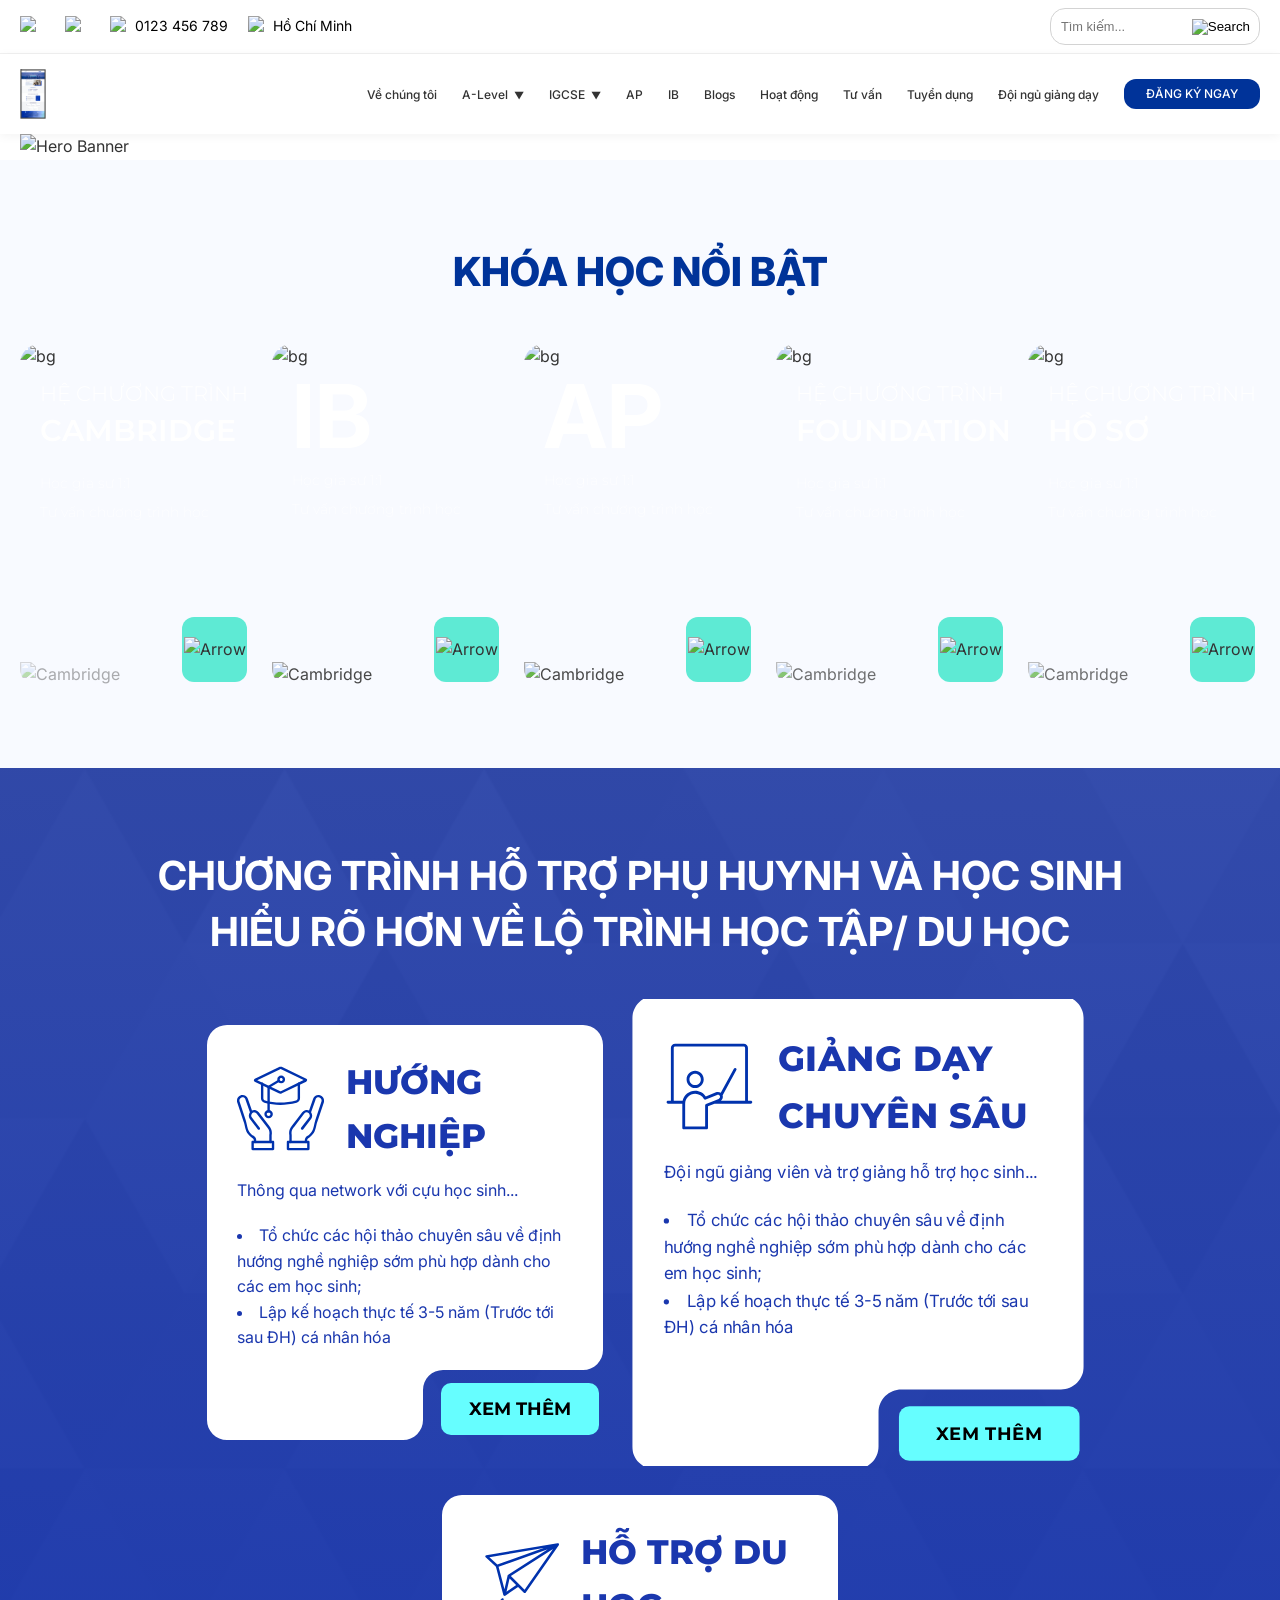
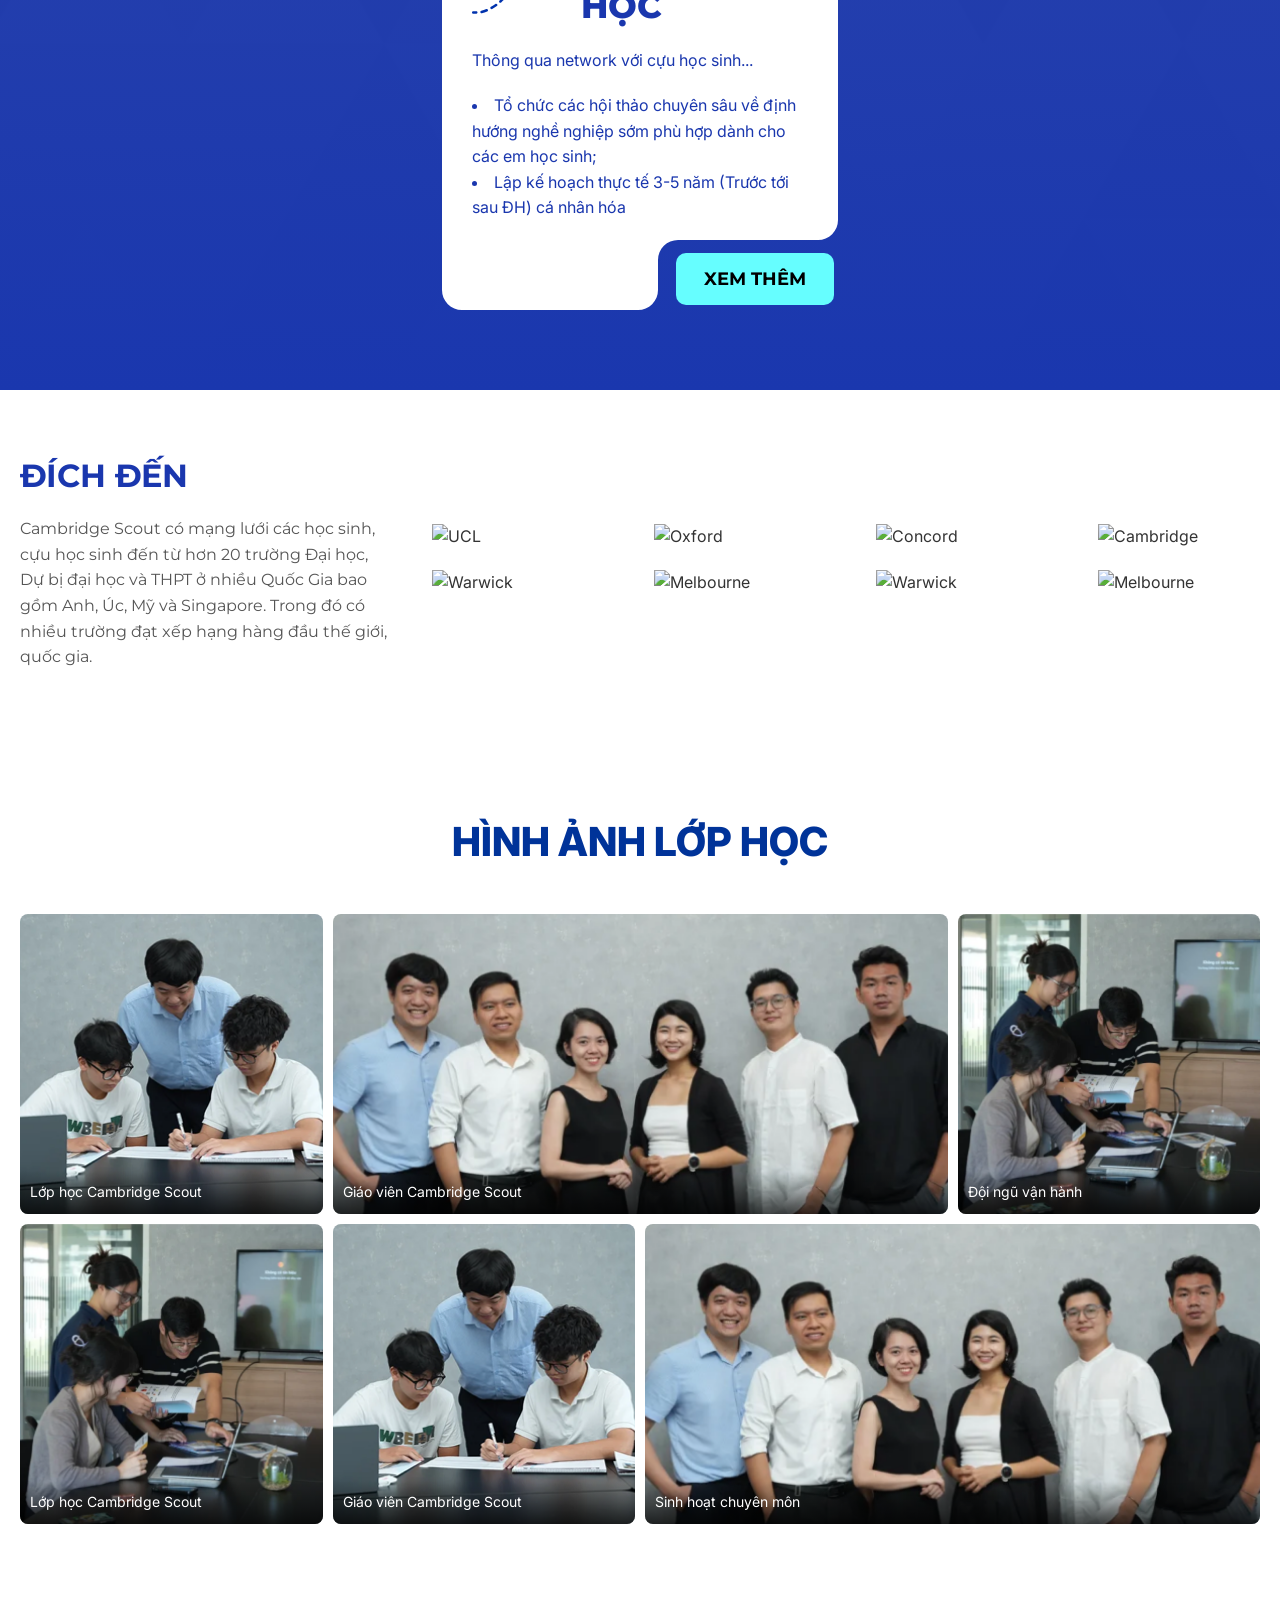
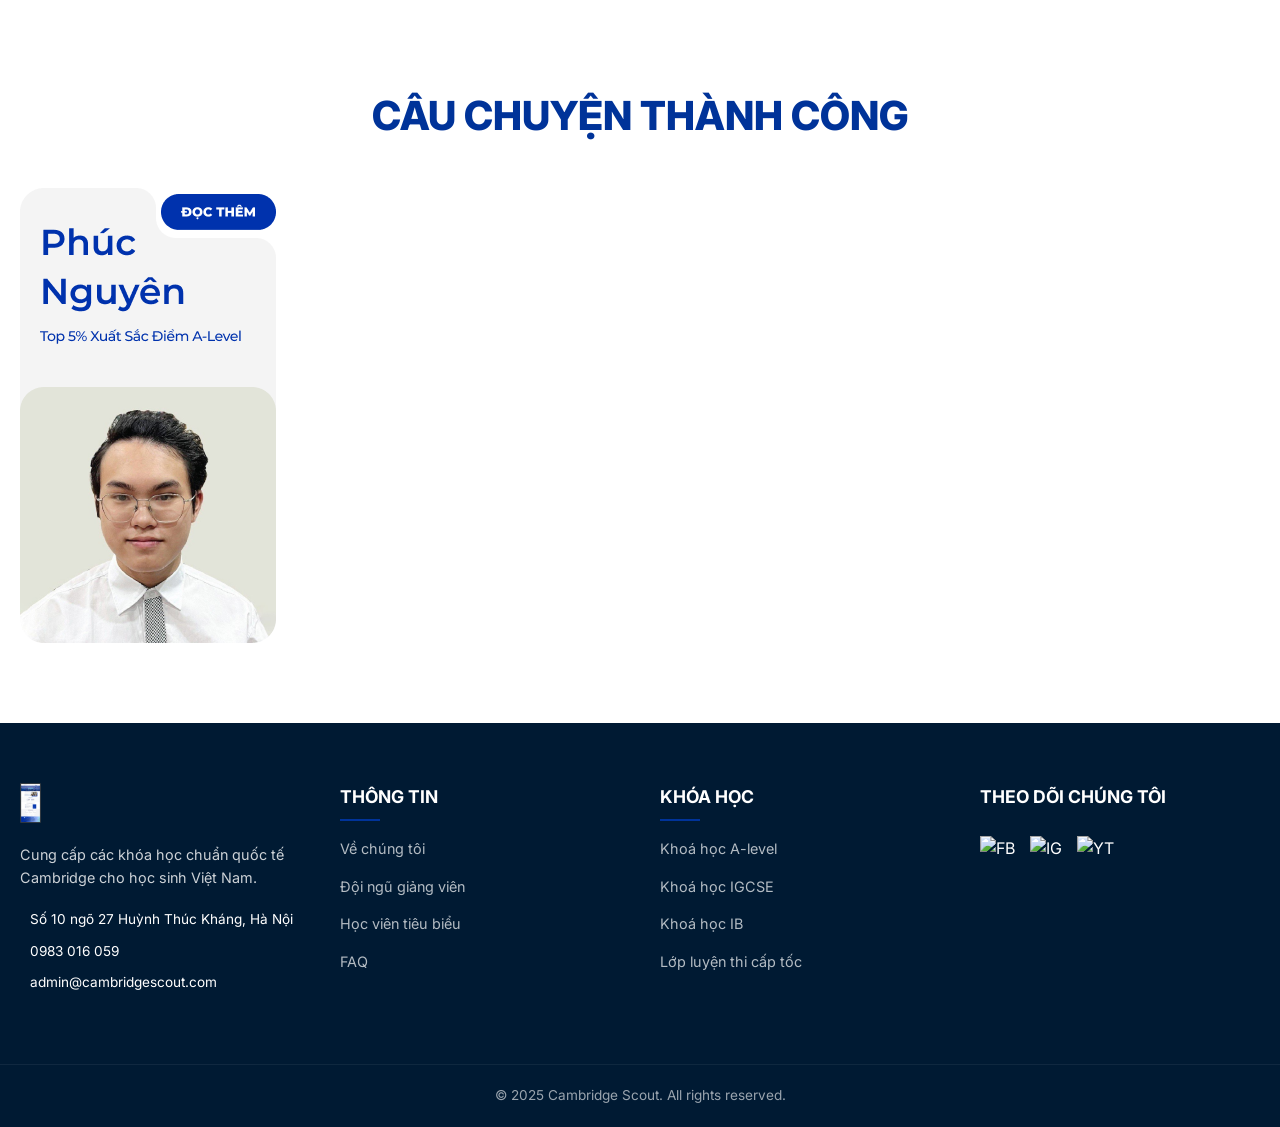
==== commit 60044346: "update" ====
--- a/index.html
+++ b/index.html
@@ -361,22 +361,20 @@
         </section>
 
         <!-- Teachers Section -->
-        <section class="teachers-section section-padding">
+        <!-- <section class="teachers-section section-padding">
             <div class="container">
                 <h2 class="section-title">ĐỘI NGŨ GIẢNG DẠY</h2>
-                <!-- Teachers Carousel would go here. For now, placeholders -->
                 <div class="teachers-grid grid-carousel">
-                    <!-- Carousel items will be controlled by JS/CSS -->
                     <div class="teacher-item"><img src="assets/images/Frame 5.png" alt="Teacher"></div>
                     <div class="teacher-item"><img src="assets/images/Frame 6.png" alt="Teacher"></div>
                     <div class="teacher-item"><img src="assets/images/Frame 7.png" alt="Teacher"></div>
                     <div class="teacher-item"><img src="assets/images/Frame 8.png" alt="Teacher"></div>
                 </div>
             </div>
-        </section>
+        </section> -->
 
         <!-- Contact Form Section -->
-        <section class="contact-section">
+        <!-- <section class="contact-section">
             <div class="container flex-contact">
                 <div class="contact-text">
                     <h2>ĐỂ LẠI THÔNG TIN NGAY HÔM NAY!</h2>
@@ -404,16 +402,90 @@
                     </form>
                 </div>
             </div>
+        </section> -->
+
+        <!-- Destination Section -->
+        <section class="destination-section">
+            <div class="container">
+
+                <!-- LEFT -->
+                <div class="destination-content">
+                    <h2 class="destination-title">ĐÍCH ĐẾN</h2>
+                    <p class="destination-desc">
+                        Cambridge Scout có mạng lưới các học sinh, cựu học sinh đến từ hơn 20 trường Đại học, Dự bị đại
+                        học và THPT ở nhiều Quốc Gia bao gồm Anh, Úc, Mỹ và Singapore. Trong đó có nhiều trường đạt xếp
+                        hạng hàng đầu thế giới, quốc gia.
+                    </p>
+                </div>
+
+                <!-- RIGHT (LOGOS) -->
+                <div class="destination-logos">
+                    <div class="logo-item">
+                        <img src="assets/images/destination/Link.png" alt="UCL">
+                    </div>
+                    <div class="logo-item">
+                        <img src="assets/images/destination/Link (1).png" alt="Oxford">
+                    </div>
+                    <div class="logo-item">
+                        <img src="assets/images/destination/Link (2).png" alt="Concord">
+                    </div>
+                    <div class="logo-item">
+                        <img src="assets/images/destination/Link (3).png" alt="Cambridge">
+                    </div>
+                    <div class="logo-item">
+                        <img src="assets/images/destination/Link (4).png" alt="Warwick">
+                    </div>
+                    <div class="logo-item">
+                        <img src="assets/images/destination/Link (5).png" alt="Melbourne">
+                    </div>
+                    <div class="logo-item">
+                        <img src="assets/images/destination/Link (4).png" alt="Warwick">
+                    </div>
+                    <div class="logo-item">
+                        <img src="assets/images/destination/Link (5).png" alt="Melbourne">
+                    </div>
+                </div>
+
+            </div>
         </section>
 
         <!-- Classroom Gallery -->
         <section class="classroom-gallery section-padding">
             <div class="container">
                 <h2 class="section-title">HÌNH ẢNH LỚP HỌC</h2>
+
                 <div class="gallery-grid">
-                    <!-- Images from design mockup -->
-                    <div class="gallery-item"><img src="assets/images/Background.png" alt="Classroom 1"></div>
-                    <!-- Add more items as needed -->
+                    <!-- Hàng 1 -->
+                    <div class="gallery-item item-1">
+                        <img src="assets/images/image_class/Figure → activities-7.png" alt="">
+                        <span>Lớp học Cambridge Scout</span>
+                    </div>
+
+                    <div class="gallery-item item-2">
+                        <img src="assets/images/image_class/Lễ tốt nghiệp BUV _ Vươn tầm cao mới.png" alt="">
+                        <span>Giáo viên Cambridge Scout</span>
+                    </div>
+
+                    <div class="gallery-item item-3">
+                        <img src="assets/images/image_class/Lễ tốt nghiệp BUV _ Vươn tầm cao mới (1).png" alt="">
+                        <span>Đội ngũ vận hành</span>
+                    </div>
+
+                    <!-- Hàng 2 -->
+                    <div class="gallery-item item-4">
+                        <img src="assets/images/image_class/Lễ tốt nghiệp BUV _ Vươn tầm cao mới (1).png" alt="">
+                        <span>Lớp học Cambridge Scout</span>
+                    </div>
+
+                    <div class="gallery-item item-5">
+                        <img src="assets/images/image_class/Figure → activities-7.png" alt="">
+                        <span>Giáo viên Cambridge Scout</span>
+                    </div>
+
+                    <div class="gallery-item item-6">
+                        <img src="assets/images/image_class/Lễ tốt nghiệp BUV _ Vươn tầm cao mới.png" alt="">
+                        <span>Sinh hoạt chuyên môn</span>
+                    </div>
                 </div>
             </div>
         </section>
--- a/style.css
+++ b/style.css
@@ -292,9 +292,10 @@
 } */
 
 /* Course Cards */
-.featured-courses{
+.featured-courses {
     background: var(--bg-light);
 }
+
 .grid-5 {
     display: grid;
     grid-template-columns: repeat(5, 1fr);
@@ -306,7 +307,8 @@
     overflow: hidden;
     transition: transform var(--transition-speed); */
     position: relative;
-   aspect-ratio: 260 / 386; /* giữ tỷ lệ */
+    aspect-ratio: 260 / 386;
+    /* giữ tỷ lệ */
     border-radius: 20px;
     overflow: hidden;
 }
@@ -343,7 +345,7 @@
     z-index: 3;
 }
 
-.card-title-big{
+.card-title-big {
     font-weight: bold;
     font-size: 5.5rem;
     margin-top: -18px;
@@ -374,7 +376,7 @@
     z-index: 3;
 }
 
-.card-title{
+.card-title {
     font-size: 1.3rem;
     font-family: 'Montserrat', sans-serif;
     font-weight: 300;
@@ -382,14 +384,14 @@
     margin-bottom: -3px;
 }
 
-.card-subtitle{
+.card-subtitle {
     font-size: 1.9rem;
     font-family: 'Montserrat', sans-serif;
     font-weight: 600;
     padding-bottom: 13px;
 }
 
-.card-description{
+.card-description {
     font-size: 0.9rem;
     font-family: 'Montserrat', sans-serif;
     font-weight: 200;
@@ -399,7 +401,7 @@
 /* Support Banner */
 /* ===== SECTION ===== */
 .support-banner {
-    background: 
+    background:
         linear-gradient(rgb(2 32 151 / 80%), #1a37ae),
         url('assets/images/Image.png');
     background-size: cover;
@@ -506,9 +508,11 @@
     font-size: 1.1rem;
     font-family: 'Montserrat', sans-serif;
 }
+
 .support-card-list li {
     text-align: left;
 }
+
 /* HOVER */
 .support-card {
     transition: 0.3s;
@@ -535,8 +539,9 @@
         transform: none;
     }
 }
+
 /* Teachers & Success Stories Grid (Carousel Simulation) */
-.grid-carousel {
+/* .grid-carousel {
     display: grid;
     grid-template-columns: repeat(auto-fill, minmax(250px, 1fr));
     gap: 20px;
@@ -546,10 +551,10 @@
 .success-item img {
     border-radius: 15px;
     width: 100%;
-}
+} */
 
 /* Contact Section */
-.contact-section {
+/* .contact-section {
     background: url('assets/images/Background.png') center/cover;
     padding: 80px 0;
     position: relative;
@@ -617,7 +622,156 @@
 
 .btn-submit:hover {
     background: var(--secondary-blue);
-}
+} */
+
+
+/* Destination Section */
+/* ===== SECTION ===== */
+.destination-section {
+    padding: 60px 0;
+}
+
+/* layout */
+.destination-section .container {
+    display: flex;
+    align-items: center;
+    gap: 40px;
+}
+
+/* LEFT */
+.destination-content {
+    flex: 0 0 30%;
+}
+
+.destination-title {
+    color: #1a37ae;
+    font-size: 2rem;
+    margin-bottom: 15px;
+    font-family: 'Montserrat', sans-serif;
+}
+
+.destination-desc {
+    color: #555;
+    line-height: 1.6;
+    font-family: 'Montserrat', sans-serif;
+}
+
+/* RIGHT */
+.destination-logos {
+    flex: 0 0 70%;
+
+    display: grid;
+    grid-template-columns: repeat(4, 1fr);
+    /* QUAN TRỌNG */
+    gap: 20px;
+}
+
+/* logo */
+.destination-logos img {
+    width: 100%;
+    height: 100%;
+    object-fit: contain;
+    transition: 0.3s;
+}
+
+.destination-logos img:hover {
+    filter: grayscale(0);
+    opacity: 1;
+}
+
+.logo-item {
+    display: flex;
+    align-items: center;
+    justify-content: center;
+    height: 100%;
+}
+
+.logo-item img {
+    max-height: 100%;
+    max-width: 100%;
+}
+
+@media (max-width: 768px) {
+    .destination-section .container {
+        flex-direction: column;
+        text-align: center;
+    }
+
+    .destination-content,
+    .destination-logos {
+        flex: 0 0 100%;
+        max-width: 100%;
+    }
+
+    .destination-logos {
+        grid-template-columns: repeat(2, 1fr);
+    }
+}
+
+/* Image class */
+.gallery-grid {
+    display: grid;
+    grid-template-columns: repeat(4, 1fr);
+    grid-auto-rows: 300px;
+    gap: 10px;
+}
+
+/* ===== HÀNG 1 ===== */
+.item-1 {
+    grid-column: span 1;
+}
+
+.item-2 {
+    grid-column: span 2;
+}
+
+.item-3 {
+    grid-column: span 1;
+}
+
+/* ===== HÀNG 2 ===== */
+.item-4 {
+    grid-column: span 1;
+}
+
+.item-5 {
+    grid-column: span 1;
+}
+
+.item-6 {
+    grid-column: span 2;
+}
+
+/* ===== ITEM STYLE ===== */
+.gallery-item {
+    position: relative;
+    overflow: hidden;
+    border-radius: 8px;
+}
+
+.gallery-item img {
+    width: 100%;
+    height: 100%;
+    object-fit: cover;
+    transition: 0.4s;
+}
+
+.gallery-item:hover img {
+    transform: scale(1.05);
+}
+
+/* overlay text */
+.gallery-item span {
+    position: absolute;
+    bottom: 0;
+    left: 0;
+    width: 100%;
+    padding: 10px;
+    color: #fff;
+    font-size: 14px;
+    background: linear-gradient(to top, rgba(0, 0, 0, 0.7), transparent);
+}
+
 
 /* Footer */
 .main-footer {
@@ -1127,7 +1281,6 @@
 
 .why-card.wide {
     grid-column: span 1.5;
-    /* Centering helper */
 }
 
 /* Helper for 3+2 grid */
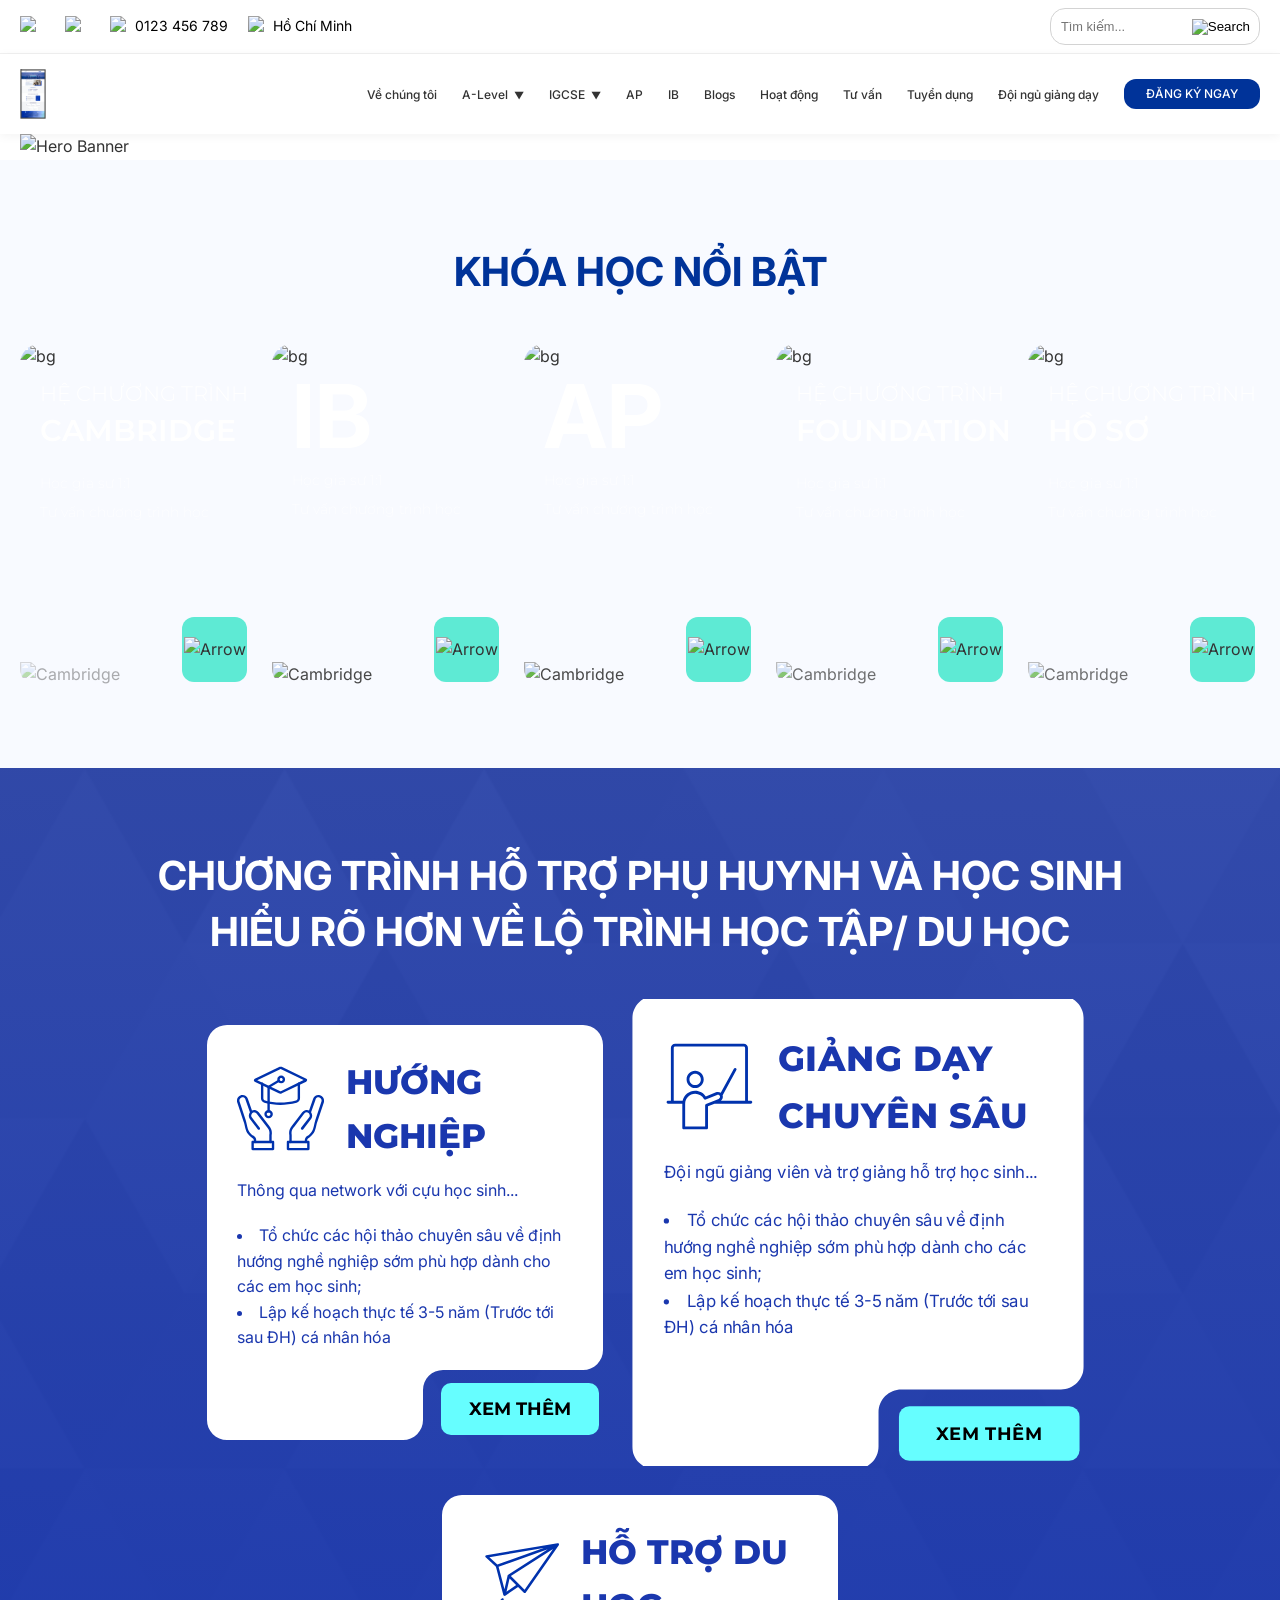
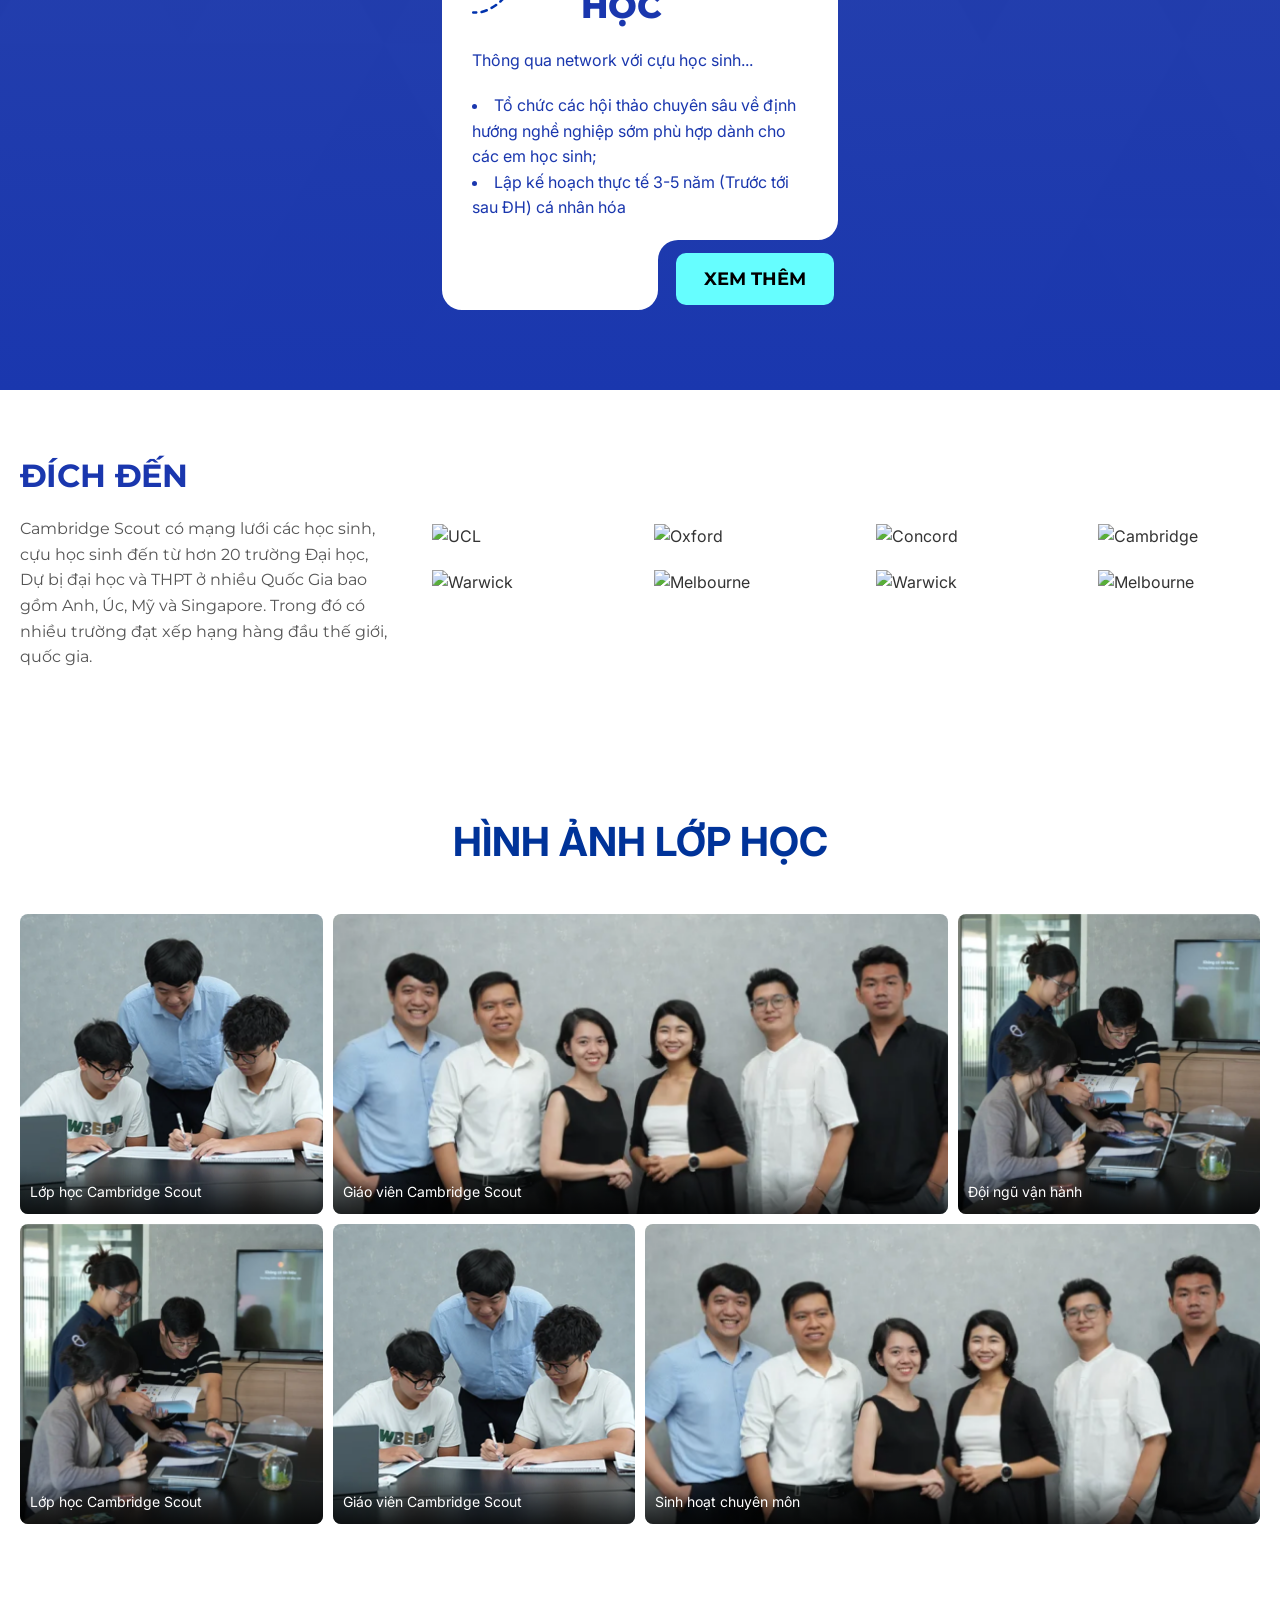
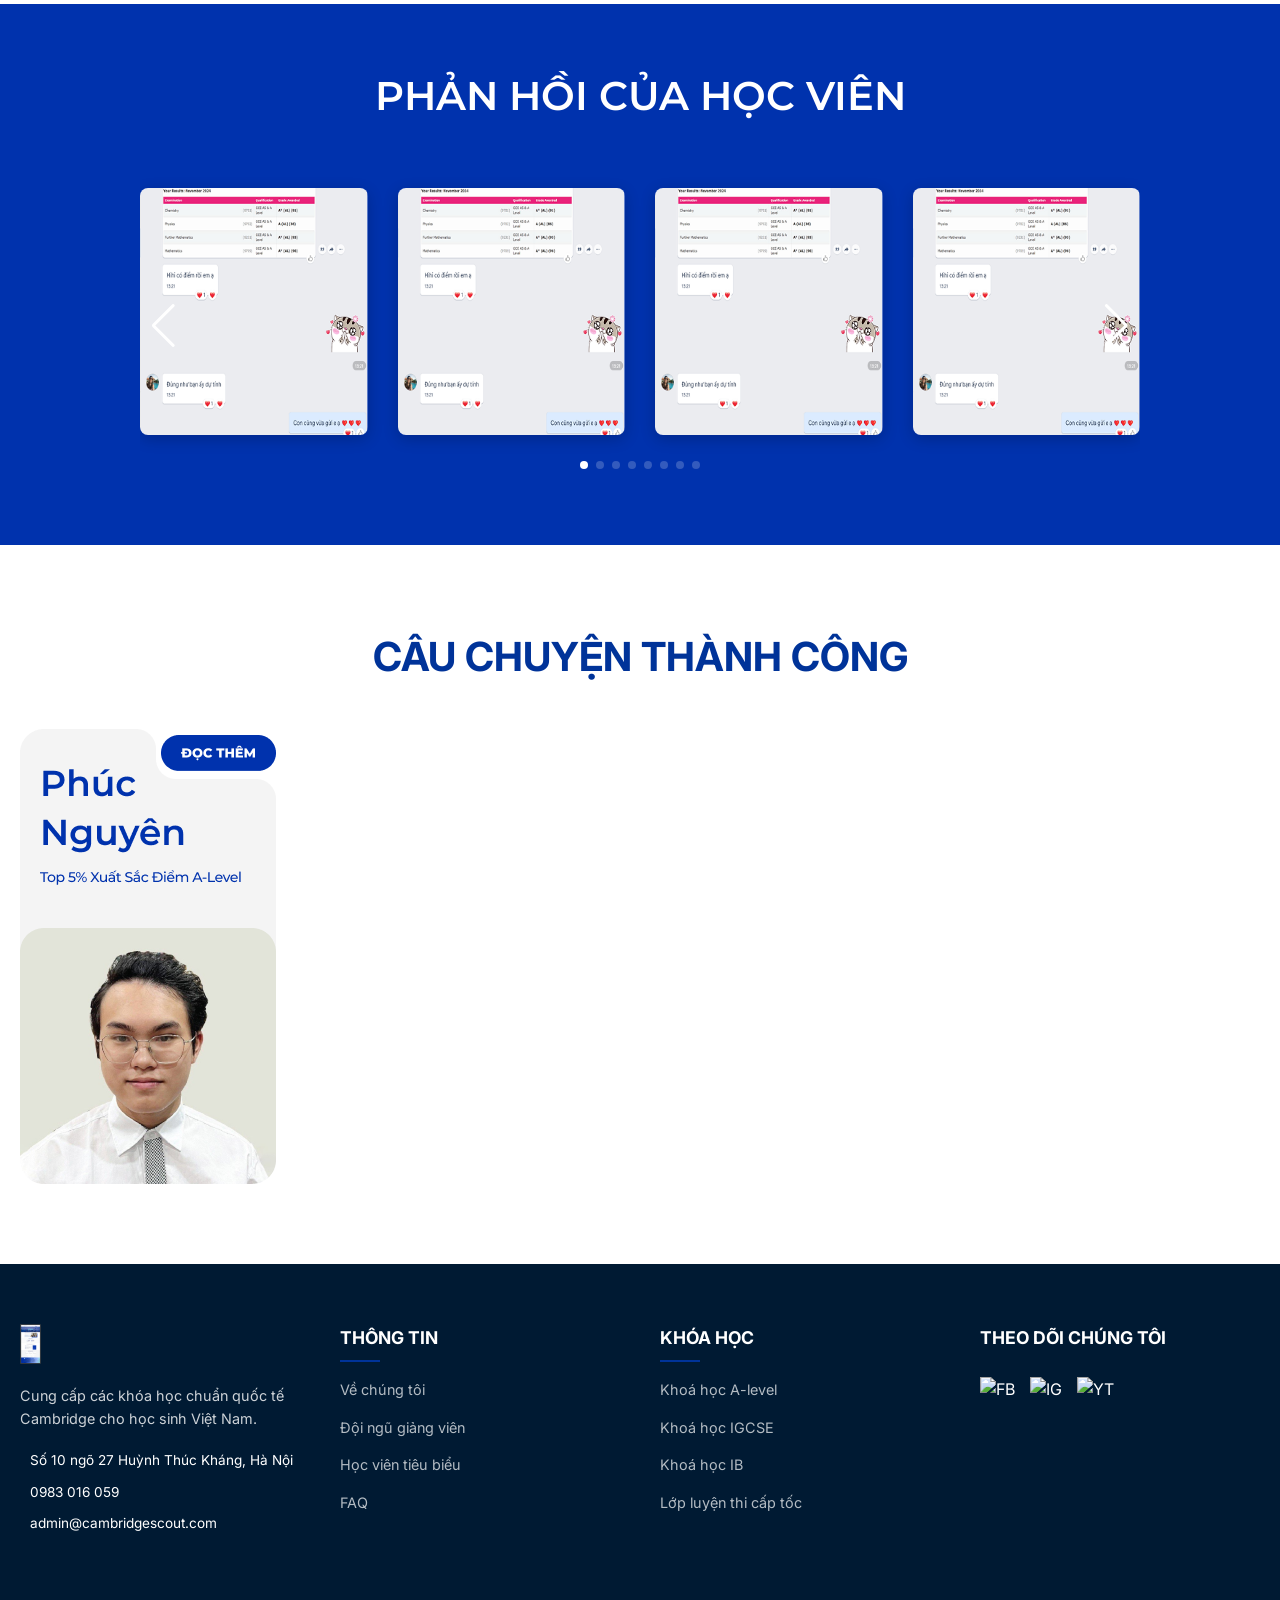
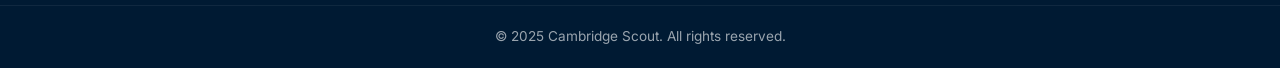
==== commit 33b46386: "update" ====
--- a/index.html
+++ b/index.html
@@ -15,7 +15,7 @@
     <link
         href="https://fonts.googleapis.com/css2?family=Be+Vietnam+Pro:ital,wght@0,100;0,200;0,300;0,400;0,500;0,600;0,700;0,800;0,900;1,100;1,200;1,300;1,400;1,500;1,600;1,700;1,800;1,900&family=Instrument+Serif:ital@0;1&family=Inter:ital,opsz,wght@0,14..32,100..900;1,14..32,100..900&family=Montserrat:ital,wght@0,100..900;1,100..900&family=Open+Sans:ital,wght@0,300..800;1,300..800&family=Poppins:ital,wght@0,100;0,200;0,300;0,400;0,500;0,600;0,700;0,800;0,900;1,100;1,200;1,300;1,400;1,500;1,600;1,700;1,800;1,900&family=Roboto:ital,wght@0,100..900;1,100..900&display=swap"
         rel="stylesheet">
-
+    <link rel="stylesheet" href="https://cdn.jsdelivr.net/npm/swiper@11/swiper-bundle.min.css" />
     <!-- Base Styles -->
     <link rel="stylesheet" href="style.css">
 </head>
@@ -486,6 +486,45 @@
                         <img src="assets/images/image_class/Lễ tốt nghiệp BUV _ Vươn tầm cao mới.png" alt="">
                         <span>Sinh hoạt chuyên môn</span>
                     </div>
+                </div>
+            </div>
+        </section>
+
+        <section class="testimonial-section">
+            <div class="container">
+                <h2 class="section-testimonial-title">PHẢN HỒI CỦA HỌC VIÊN</h2>
+
+                <div class="swiper mySwiper">
+                    <div class="swiper-wrapper">
+                        <div class="swiper-slide">
+                            <img src="assets/images/5.png" alt="Feedback 1">
+                        </div>
+                        <div class="swiper-slide">
+                            <img src="assets/images/5.png" alt="Feedback 2">
+                        </div>
+                        <div class="swiper-slide">
+                            <img src="assets/images/5.png" alt="Feedback 3">
+                        </div>
+                        <div class="swiper-slide">
+                            <img src="assets/images/5.png" alt="Feedback 3">
+                        </div>
+                        <div class="swiper-slide">
+                            <img src="assets/images/5.png" alt="Feedback 3">
+                        </div>
+                        <div class="swiper-slide">
+                            <img src="assets/images/5.png" alt="Feedback 3">
+                        </div>
+                        <div class="swiper-slide">
+                            <img src="assets/images/5.png" alt="Feedback 3">
+                        </div>
+                        <div class="swiper-slide">
+                            <img src="assets/images/5.png" alt="Feedback 3">
+                        </div>
+                    </div>
+
+                    <div class="swiper-button-next"></div>
+                    <div class="swiper-button-prev"></div>
+                    <div class="swiper-pagination"></div>
                 </div>
             </div>
         </section>
@@ -549,6 +588,7 @@
         </div>
     </footer>
 
+    <script src="https://cdn.jsdelivr.net/npm/swiper@11/swiper-bundle.min.js"></script>
     <script src="script.js"></script>
 </body>
 
--- a/style.css
+++ b/style.css
@@ -773,6 +773,56 @@
 }
 
 
+/* Gallery */
+.testimonial-section {
+  background-color: #0032AD;
+  padding: 60px 0;
+  color: #fff;
+  font-family: Arial, sans-serif;
+}
+
+.section-title {
+  text-align: center;
+  font-weight: bold;
+  margin-bottom: 40px;
+  text-transform: uppercase;
+}
+
+.swiper {
+  width: 90%;
+  max-width: 1000px;
+  padding: 20px 0 50px;
+}
+
+.swiper-slide {
+  display: flex;
+  justify-content: center;
+  align-items: center;
+}
+
+.swiper-slide img {
+  max-width: 100%;
+  height: auto;
+  border-radius: 8px; /* Bo góc ảnh cho đẹp */
+  box-shadow: 0 4px 15px rgba(0,0,0,0.2);
+}
+
+/* Tùy chỉnh màu các nút điều hướng sang trắng cho nổi bật */
+.swiper-button-next, .swiper-button-prev {
+  color: #ffffff !important;
+}
+
+.swiper-pagination-bullet {
+  background: #ffffff !important;
+} 
+
+.section-testimonial-title{
+    font-size: 2.5rem;
+    font-weight: 600;
+    margin-bottom: 40px;
+    text-align: center;
+    font-family: 'Montserrat', sans-serif;
+}
 /* Footer */
 .main-footer {
     background: #001a33;
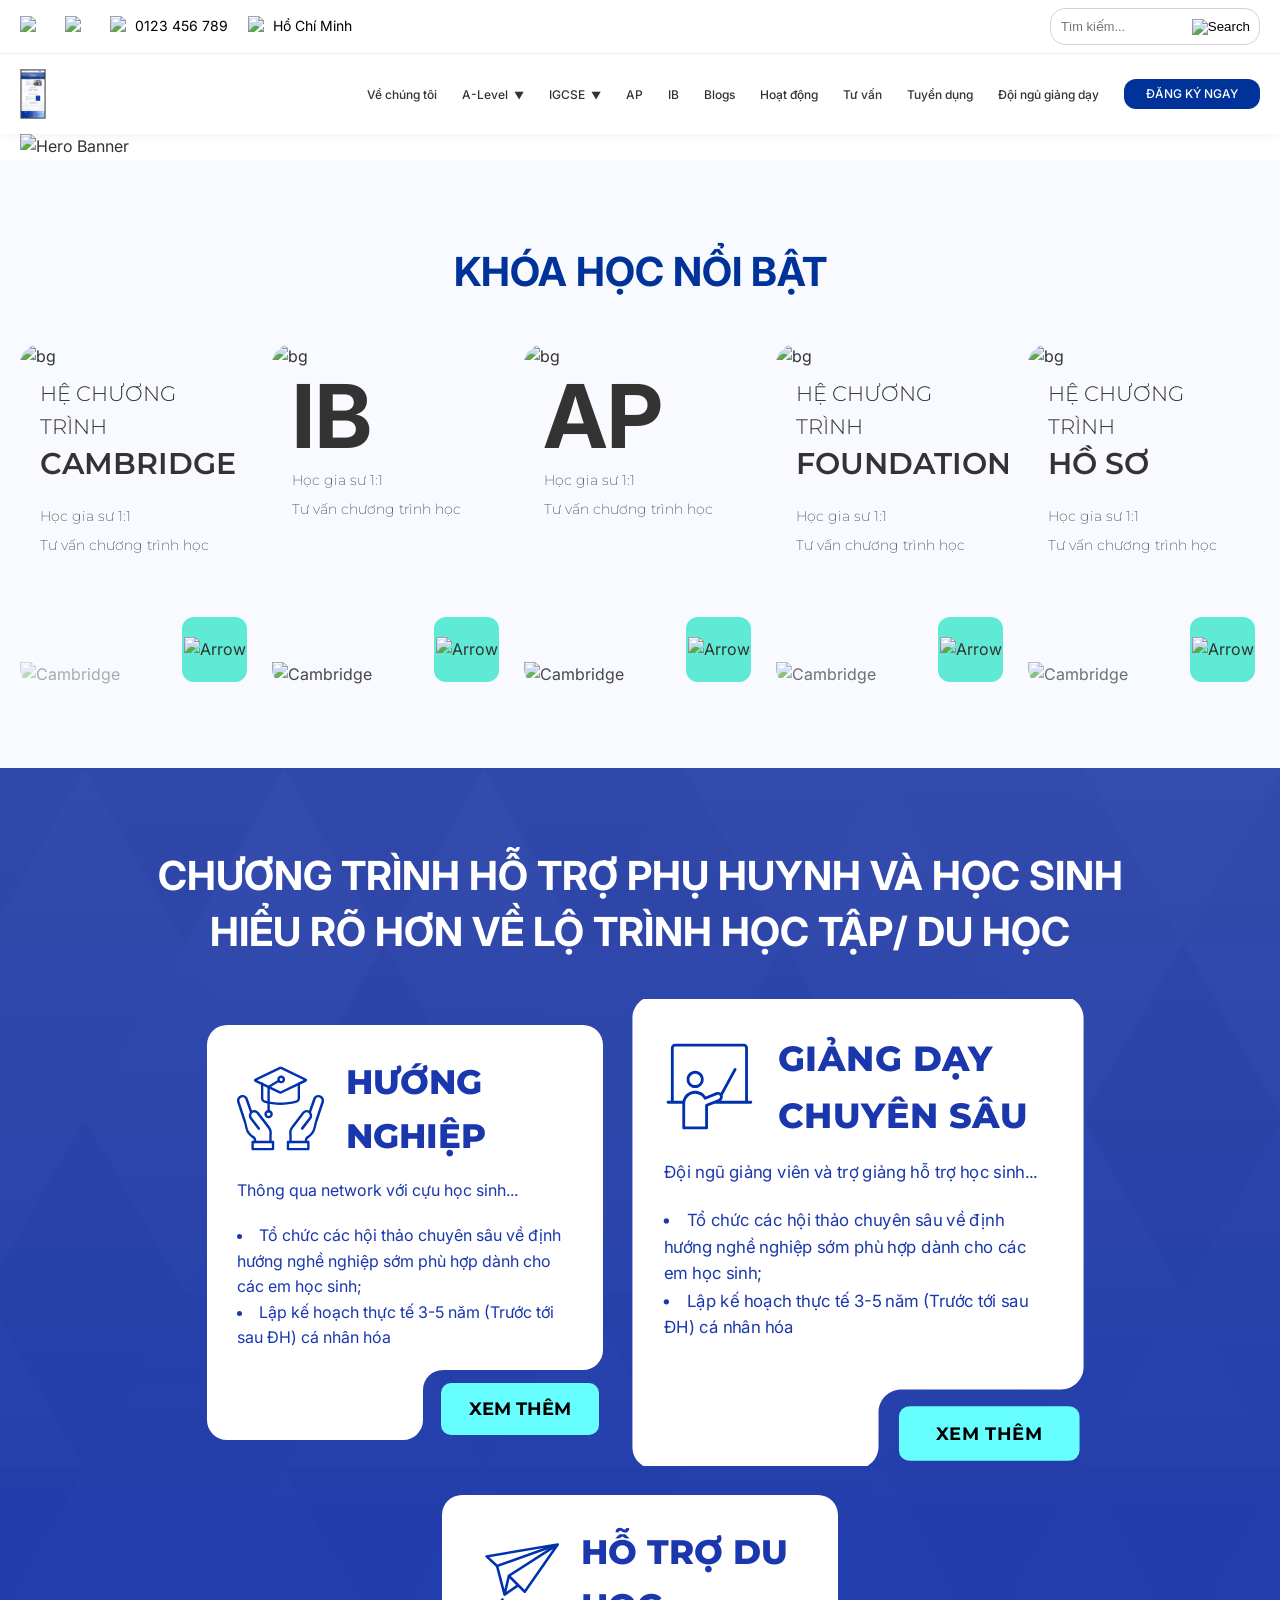
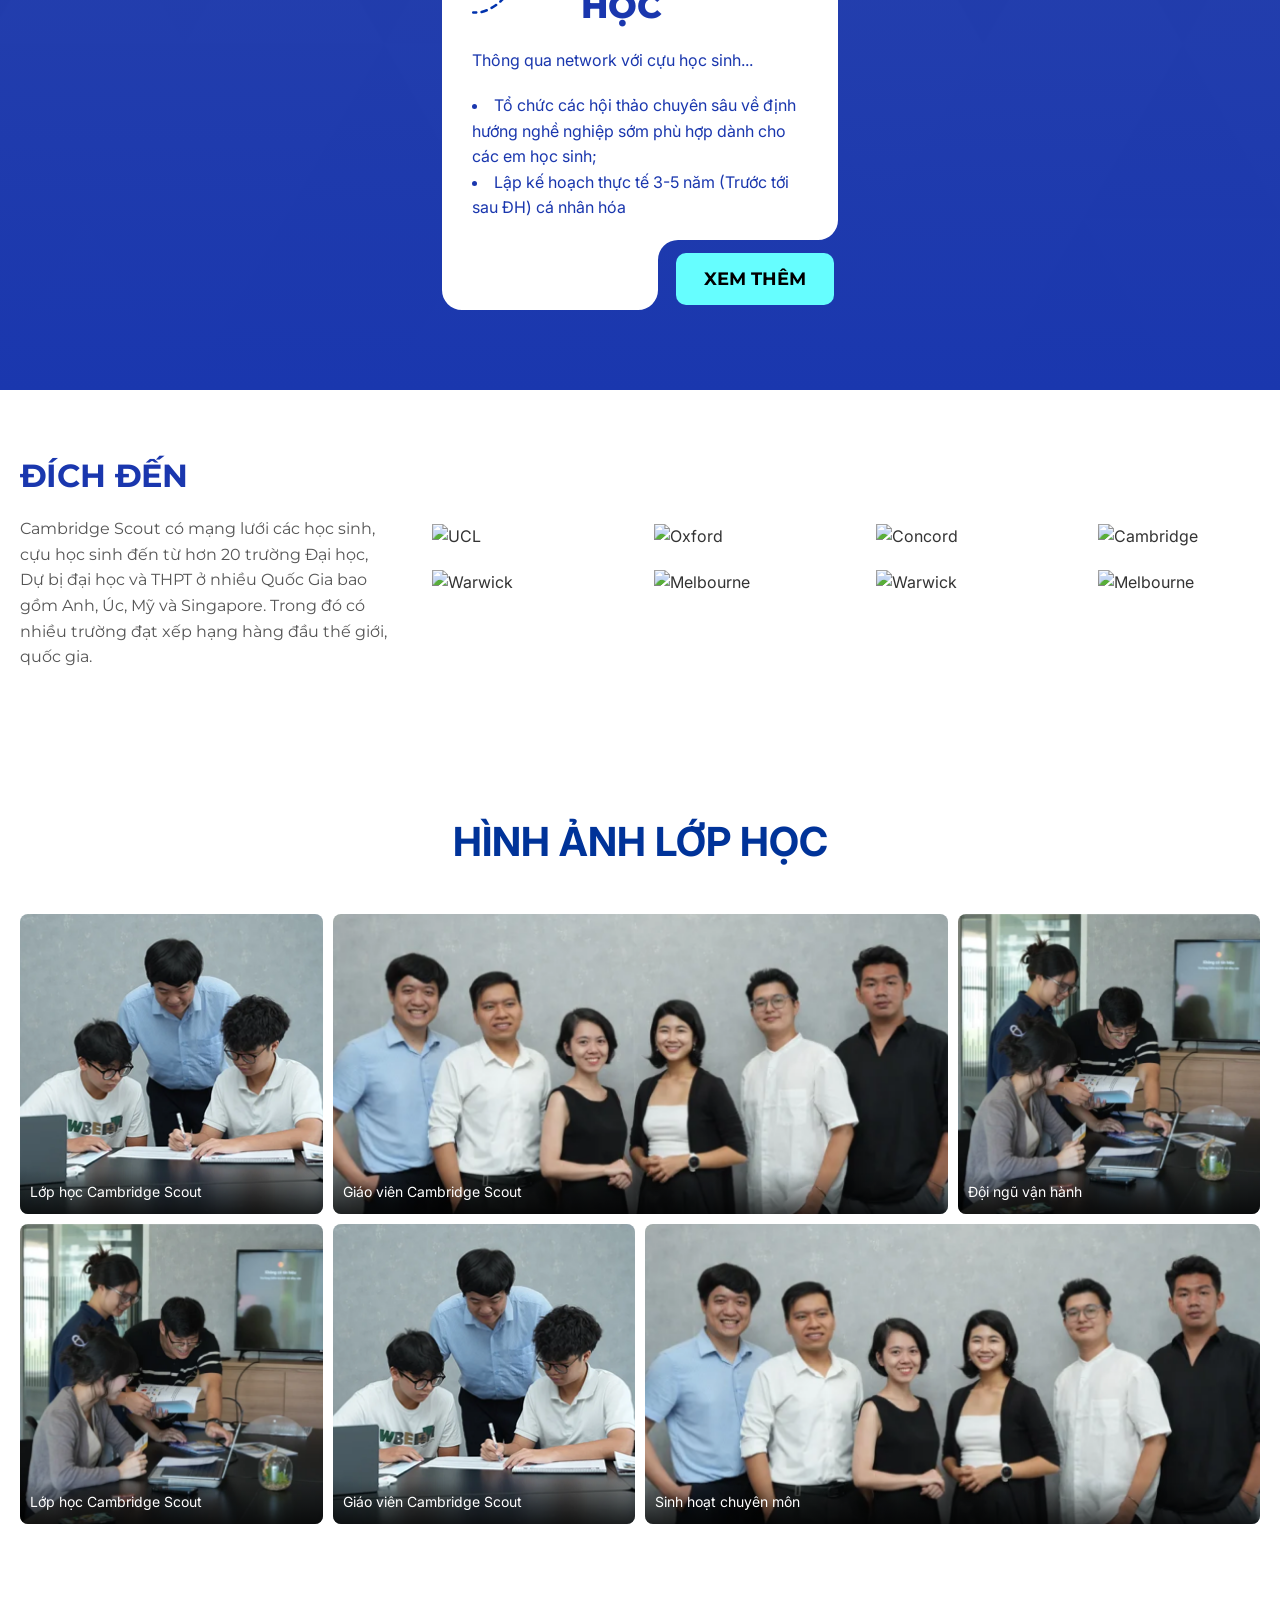
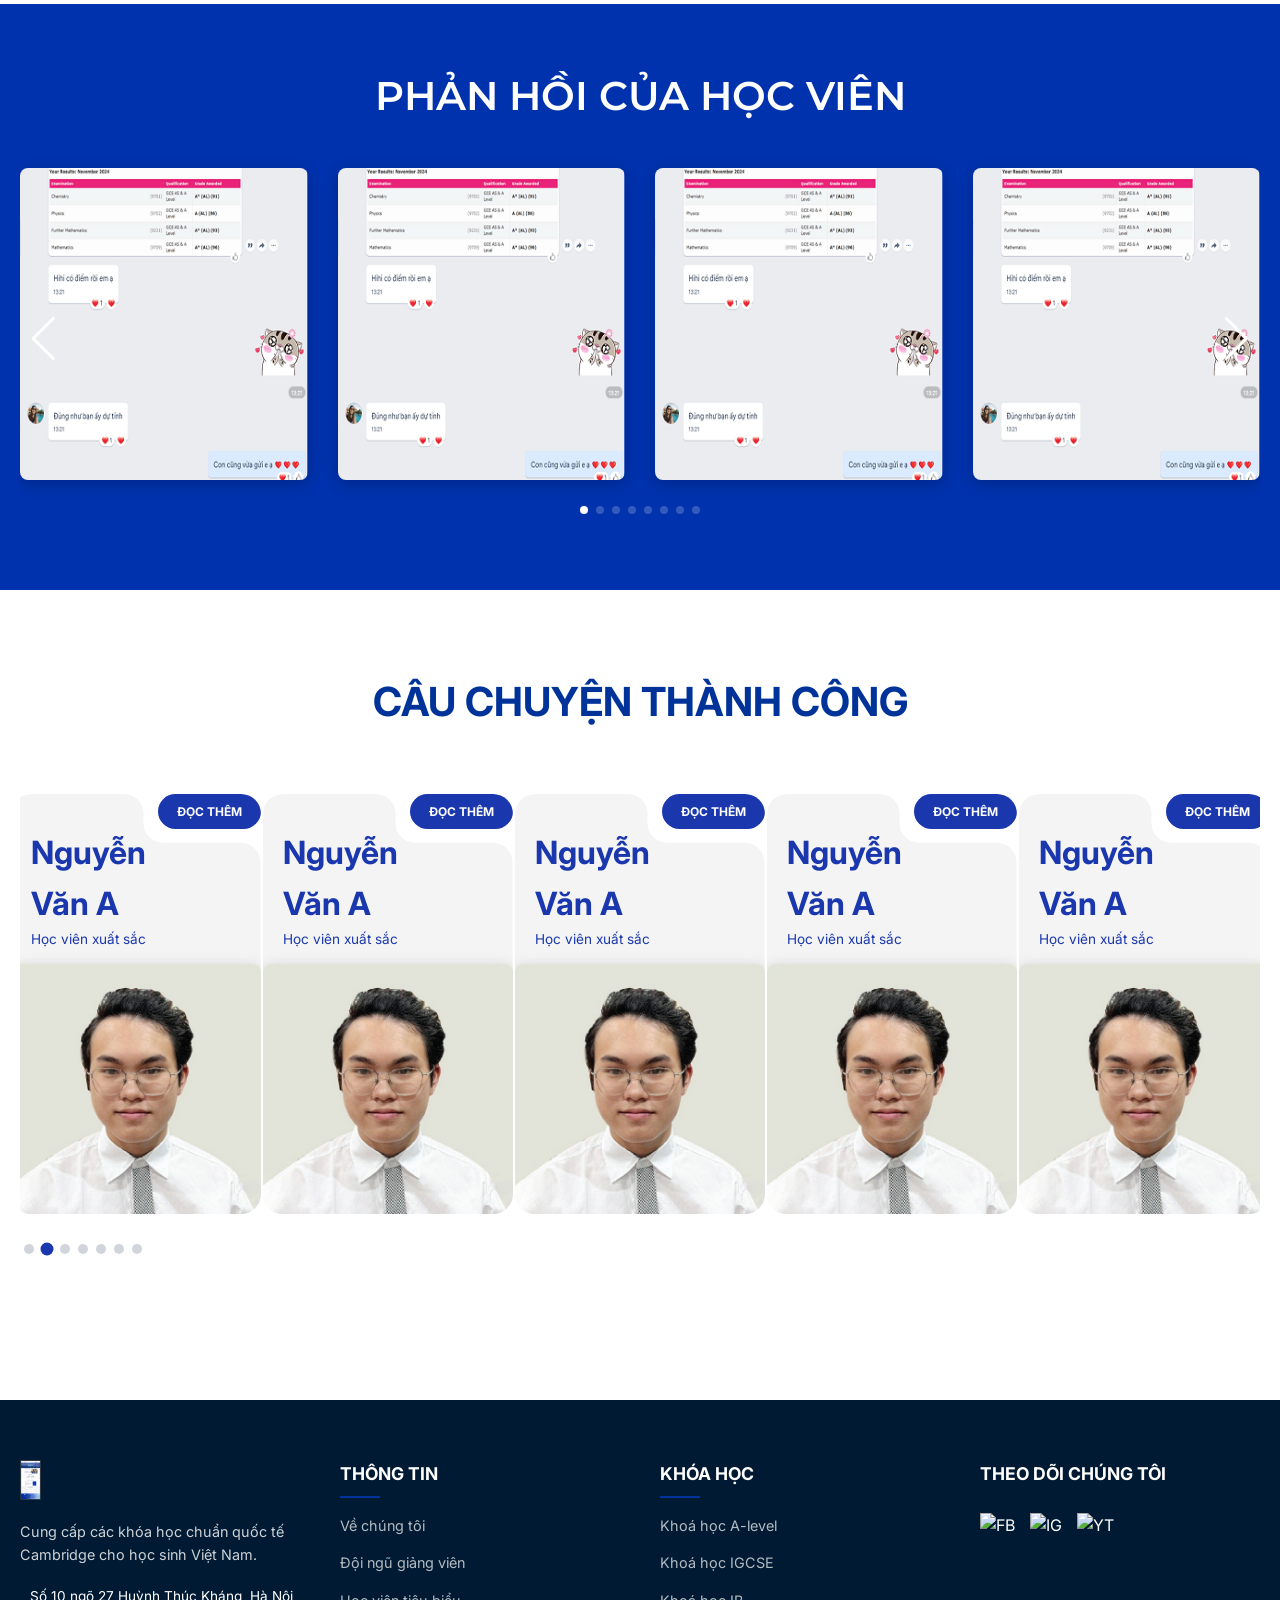
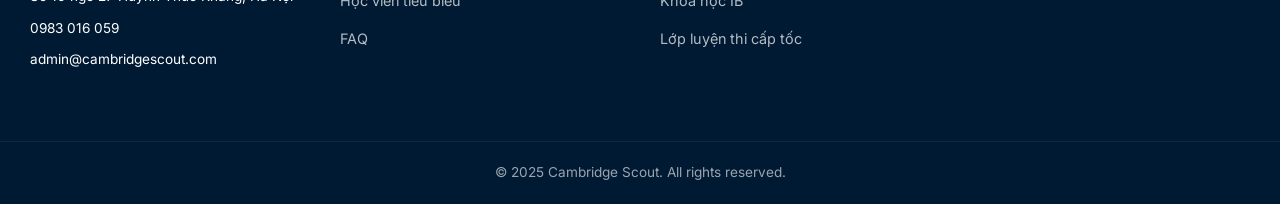
==== commit 2dd54062: "update" ====
--- a/index.html
+++ b/index.html
@@ -533,9 +533,158 @@
         <section class="success-stories section-padding">
             <div class="container">
                 <h2 class="section-title">CÂU CHUYỆN THÀNH CÔNG</h2>
-                <div class="success-grid grid-carousel">
-                    <div class="success-item"><img src="assets/images/Frame 4.png" alt="Success Student"></div>
-                    <!-- More frames... -->
+
+                <div class="swiper successSwiper">
+                    <div class="swiper-wrapper">
+
+                        <!-- CARD -->
+                        <div class="swiper-slide">
+                            <div class="success-card">
+                                <div class="card-image">
+                                    <img src="./assets/svg/Vector (7).svg">
+                                </div>
+
+                                <div class="card-content">
+                                    <div class="student-info">
+                                        <h3>Nguyễn Văn A</h3>
+                                        <p>Học viên xuất sắc</p>
+                                    </div>
+
+                                    <a href="#" class="btn-read-more">ĐỌC THÊM</a>
+
+                                    <div class="student-image">
+                                        <img src="./assets/images/image_student.png">
+                                    </div>
+                                </div>
+                            </div>
+                        </div>
+
+                        <div class="swiper-slide">
+                            <div class="success-card">
+                                <div class="card-image">
+                                    <img src="./assets/svg/Vector (7).svg">
+                                </div>
+
+                                <div class="card-content">
+                                    <div class="student-info">
+                                        <h3>Nguyễn Văn A</h3>
+                                        <p>Học viên xuất sắc</p>
+                                    </div>
+
+                                    <a href="#" class="btn-read-more">ĐỌC THÊM</a>
+
+                                    <div class="student-image">
+                                        <img src="./assets/images/image_student.png">
+                                    </div>
+                                </div>
+                            </div>
+                        </div>
+                        <div class="swiper-slide">
+                            <div class="success-card">
+                                <div class="card-image">
+                                    <img src="./assets/svg/Vector (7).svg">
+                                </div>
+
+                                <div class="card-content">
+                                    <div class="student-info">
+                                        <h3>Nguyễn Văn A</h3>
+                                        <p>Học viên xuất sắc</p>
+                                    </div>
+
+                                    <a href="#" class="btn-read-more">ĐỌC THÊM</a>
+
+                                    <div class="student-image">
+                                        <img src="./assets/images/image_student.png">
+                                    </div>
+                                </div>
+                            </div>
+                        </div>
+                        <div class="swiper-slide">
+                            <div class="success-card">
+                                <div class="card-image">
+                                    <img src="./assets/svg/Vector (7).svg">
+                                </div>
+
+                                <div class="card-content">
+                                    <div class="student-info">
+                                        <h3>Nguyễn Văn A</h3>
+                                        <p>Học viên xuất sắc</p>
+                                    </div>
+
+                                    <a href="#" class="btn-read-more">ĐỌC THÊM</a>
+
+                                    <div class="student-image">
+                                        <img src="./assets/images/image_student.png">
+                                    </div>
+                                </div>
+                            </div>
+                        </div>
+                        <div class="swiper-slide">
+                            <div class="success-card">
+                                <div class="card-image">
+                                    <img src="./assets/svg/Vector (7).svg">
+                                </div>
+
+                                <div class="card-content">
+                                    <div class="student-info">
+                                        <h3>Nguyễn Văn A</h3>
+                                        <p>Học viên xuất sắc</p>
+                                    </div>
+
+                                    <a href="#" class="btn-read-more">ĐỌC THÊM</a>
+
+                                    <div class="student-image">
+                                        <img src="./assets/images/image_student.png">
+                                    </div>
+                                </div>
+                            </div>
+                        </div>
+
+                        <div class="swiper-slide">
+                            <div class="success-card">
+                                <div class="card-image">
+                                    <img src="./assets/svg/Vector (7).svg">
+                                </div>
+
+                                <div class="card-content">
+                                    <div class="student-info">
+                                        <h3>Nguyễn Văn A</h3>
+                                        <p>Học viên xuất sắc</p>
+                                    </div>
+
+                                    <a href="#" class="btn-read-more">ĐỌC THÊM</a>
+
+                                    <div class="student-image">
+                                        <img src="./assets/images/image_student.png">
+                                    </div>
+                                </div>
+                            </div>
+                        </div>
+
+                        <div class="swiper-slide">
+                            <div class="success-card">
+                                <div class="card-image">
+                                    <img src="./assets/svg/Vector (7).svg">
+                                </div>
+
+                                <div class="card-content">
+                                    <div class="student-info">
+                                        <h3>Nguyễn Văn A</h3>
+                                        <p>Học viên xuất sắc</p>
+                                    </div>
+
+                                    <a href="#" class="btn-read-more">ĐỌC THÊM</a>
+
+                                    <div class="student-image">
+                                        <img src="./assets/images/image_student.png">
+                                    </div>
+                                </div>
+                            </div>
+                        </div>
+
+                    </div>
+                    <!-- pagination -->
+                    <div class="swiper-pagination"></div>
                 </div>
             </div>
         </section>
--- a/style.css
+++ b/style.css
@@ -338,11 +338,10 @@
 
 /* text */
 .card-content {
-    position: absolute;
-    top: 20px;
-    left: 20px;
-    color: #fff;
-    z-index: 3;
+    position: relative;
+    z-index: 2;
+    padding: 20px;
+    height: 100%;
 }
 
 .card-title-big {
@@ -540,8 +539,8 @@
     }
 }
 
-/* Teachers & Success Stories Grid (Carousel Simulation) */
-/* .grid-carousel {
+/* Success Stories Grid (Carousel Simulation) */
+.grid-carousel {
     display: grid;
     grid-template-columns: repeat(auto-fill, minmax(250px, 1fr));
     gap: 20px;
@@ -551,7 +550,195 @@
 .success-item img {
     border-radius: 15px;
     width: 100%;
+}
+
+/* Layout Grid */
+/* .success-grid {
+    display: grid;
+    grid-template-columns: repeat(auto-fit, minmax(220px, 1fr));
+    gap: 20px;
+    padding: 20px 0;
 } */
+
+.success-grid {
+    display: flex;
+    gap: 20px;
+    padding: 20px 0;
+}
+
+
+/* Individual Card */
+.success-card {
+    width: 250px;
+    height: 420px;
+    flex-shrink: 0;
+    /* không bị co lại */
+    border-radius: 20px;
+    overflow: hidden;
+    position: relative;
+
+    scroll-snap-align: start;
+    /* snap từng card */
+}
+
+.student-image {
+    position: absolute;
+    bottom: 0;
+    left: 0;
+    width: 100%;
+}
+
+.student-image img {
+    width: 100%;
+    height: 240px;
+    object-fit: cover;
+    display: block;
+    /* tránh lỗi gap nhỏ dưới ảnh */
+}
+
+/* Top Header Section */
+.card-header {
+    padding: 25px 20px;
+    position: relative;
+    min-height: 120px;
+}
+
+.student-info h3 {
+    color: #1a37ae;
+    font-size: 2rem;
+    width: 50%;
+    padding-top: 13px;
+}
+
+.student-info p {
+    color: #1a37ae;
+    font-size: 0.85rem;
+}
+
+/* Floating Read More Button */
+.btn-read-more {
+    position: absolute;
+    top: 0px;
+    right: 0px;
+    background: #1a37ae;
+    color: #ffffff;
+    padding: 8px 19px;
+    border-radius: 23px;
+    font-size: 0.75rem;
+    font-weight: bold;
+    text-decoration: none;
+}
+
+/* Image Section */
+.card-image {
+    position: absolute;
+    inset: 0;
+    z-index: 1;
+}
+
+.card-image img {
+    width: 100%;
+    height: 100%;
+    object-fit: cover;
+    /* SVG nên dùng contain */
+}
+
+/* Special Theme for the first card (Dark Blue) */
+.success-card.featured {
+    background: #003399;
+}
+
+.success-card.featured .student-info h3,
+.success-card.featured .student-info p {
+    color: #fff;
+}
+
+.success-card.featured .btn-read-more {
+    background: #00FBFF;
+    /* Cyan color from image */
+    color: #003399;
+}
+
+.success-item {
+    position: relative;
+    width: 100%;
+    max-width: 280px;
+    /* Tùy chỉnh theo độ rộng card bạn muốn */
+    overflow: hidden;
+}
+
+.success-item img {
+    display: block;
+    width: 100%;
+    height: auto;
+    object-fit: contain;
+    /* Giữ nguyên tỷ lệ của file SVG */
+}
+
+.success-card:hover .card-image img {
+    filter: brightness(0) saturate(100%) invert(16%) sepia(98%) saturate(1800%) hue-rotate(210deg) brightness(90%) contrast(95%);
+}
+
+.success-card:hover .btn-read-more {
+    background: #66feff;
+    color: #000;
+}
+
+/* .card-image img,
+.btn-read-more {
+    transition: all 0.3s ease;
+} */
+
+.success-card:hover .student-info h3,
+.success-card:hover .student-info p {
+    color: #fff;
+}
+
+.success-card:hover {
+    transform: translateY(-10px);
+    box-shadow: 0 10px 20px rgba(0, 0, 0, 0.15);
+}
+
+.success-card {
+    transition: transform 0.3s ease, box-shadow 0.3s ease;
+}
+
+.successSwiper {
+    padding: 40px 0;
+}
+
+.successSwiper .swiper-slide {
+    display: flex;
+    justify-content: center;
+}
+
+.successSwiper .swiper-pagination {
+    position: relative;
+    margin-top: 30px;
+    text-align: left;
+}
+
+/* dot thường */
+.successSwiper .swiper-pagination-bullet {
+    width: 10px;
+    height: 10px;
+    background: #d1d5db !important;
+    /* xám nhẹ */
+    opacity: 1;
+    transition: 0.3s;
+}
+
+/* dot active */
+.successSwiper .swiper-pagination-bullet-active {
+    background: #1a37ae !important;
+    transform: scale(1.3);
+}
+
+@media (max-width: 768px) {
+    .successSwiper .swiper-pagination {
+    text-align: center;
+}
+}
 
 /* Contact Section */
 /* .contact-section {
@@ -775,54 +962,57 @@
 
 /* Gallery */
 .testimonial-section {
-  background-color: #0032AD;
-  padding: 60px 0;
-  color: #fff;
-  font-family: Arial, sans-serif;
+    background-color: #0032AD;
+    padding: 60px 0;
+    color: #fff;
+    font-family: Arial, sans-serif;
 }
 
 .section-title {
-  text-align: center;
-  font-weight: bold;
-  margin-bottom: 40px;
-  text-transform: uppercase;
+    text-align: center;
+    font-weight: bold;
+    margin-bottom: 40px;
+    text-transform: uppercase;
 }
 
 .swiper {
-  width: 90%;
-  max-width: 1000px;
-  padding: 20px 0 50px;
+    width: 100%;
+    max-width: 100%;
+    padding: 20px 0 50px;
 }
 
 .swiper-slide {
-  display: flex;
-  justify-content: center;
-  align-items: center;
+    display: flex;
+    justify-content: center;
+    align-items: center;
 }
 
 .swiper-slide img {
-  max-width: 100%;
-  height: auto;
-  border-radius: 8px; /* Bo góc ảnh cho đẹp */
-  box-shadow: 0 4px 15px rgba(0,0,0,0.2);
+    max-width: 100%;
+    height: auto;
+    border-radius: 8px;
+    /* Bo góc ảnh cho đẹp */
+    box-shadow: 0 4px 15px rgba(0, 0, 0, 0.2);
 }
 
 /* Tùy chỉnh màu các nút điều hướng sang trắng cho nổi bật */
-.swiper-button-next, .swiper-button-prev {
-  color: #ffffff !important;
+.swiper-button-next,
+.swiper-button-prev {
+    color: #ffffff !important;
 }
 
 .swiper-pagination-bullet {
-  background: #ffffff !important;
-} 
-
-.section-testimonial-title{
+    background: #ffffff !important;
+}
+
+.section-testimonial-title {
     font-size: 2.5rem;
     font-weight: 600;
-    margin-bottom: 40px;
+    margin-bottom: 20px;
     text-align: center;
     font-family: 'Montserrat', sans-serif;
 }
+
 /* Footer */
 .main-footer {
     background: #001a33;
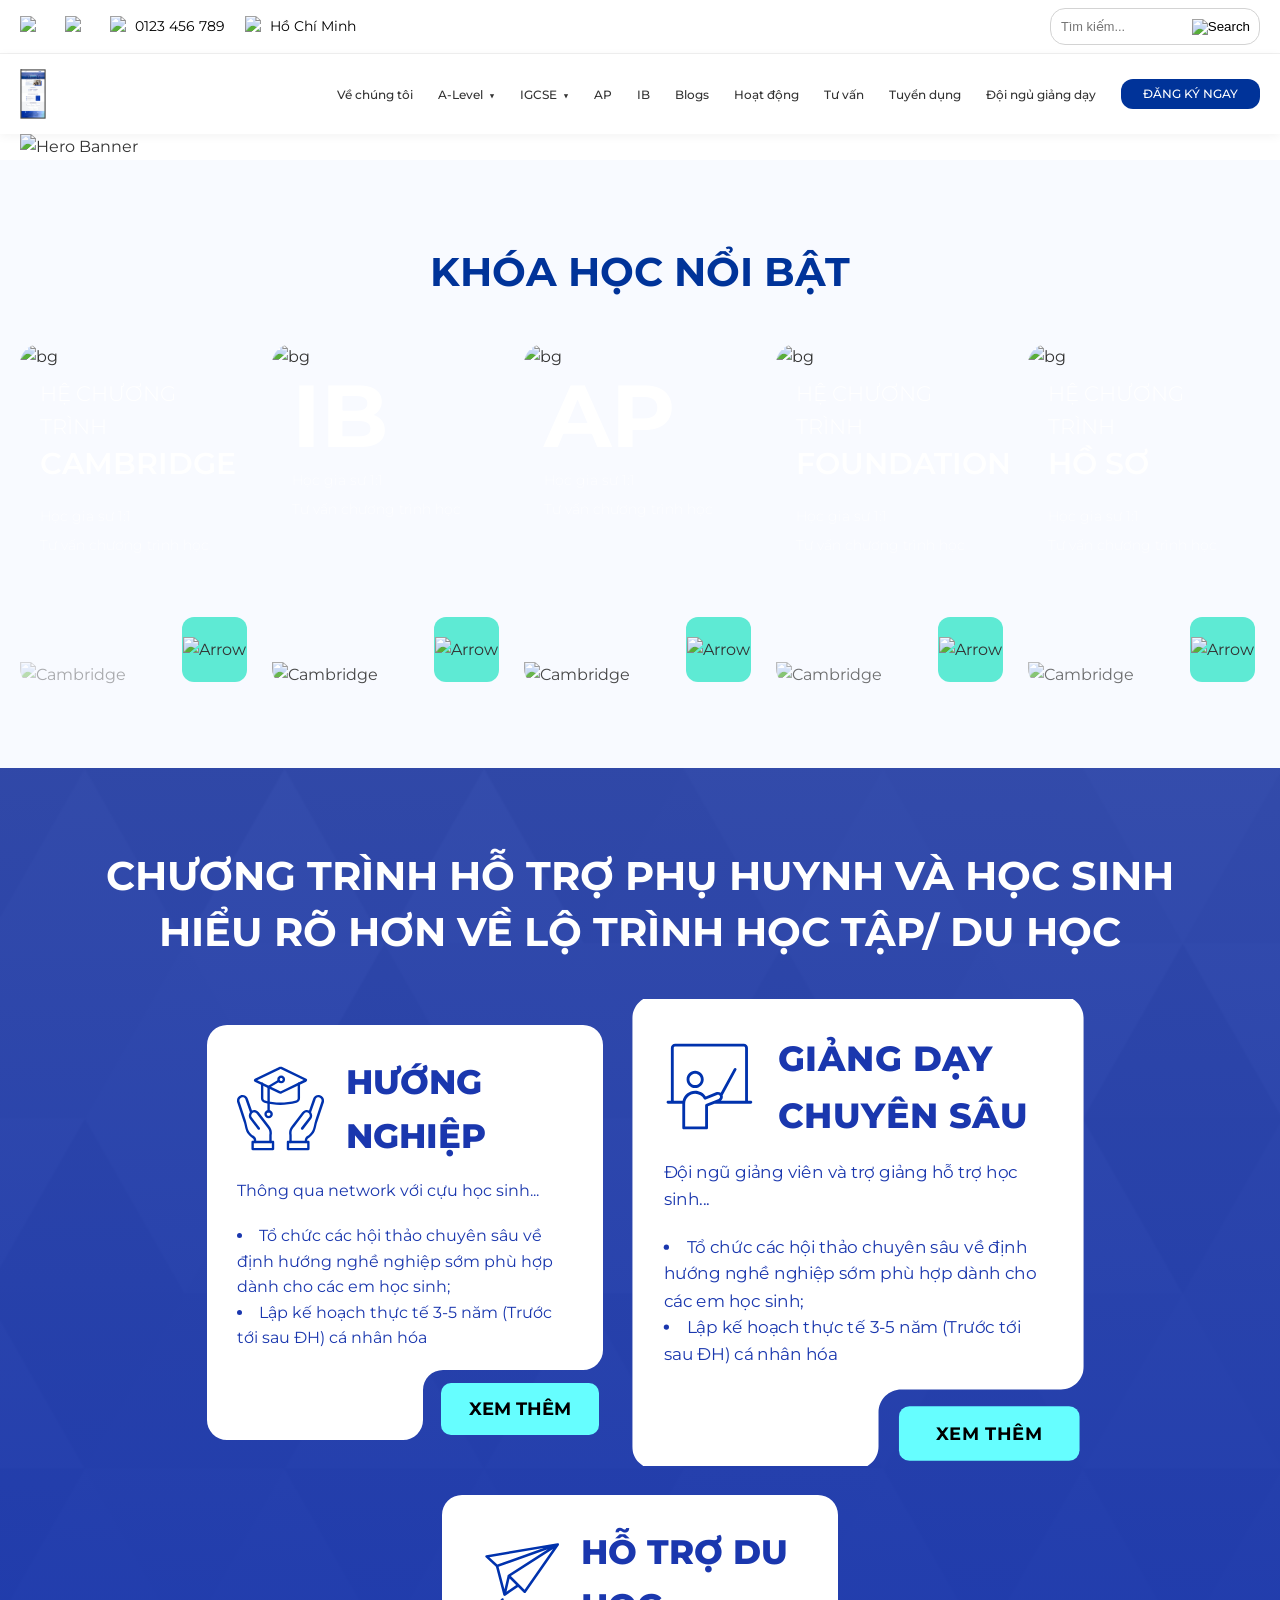
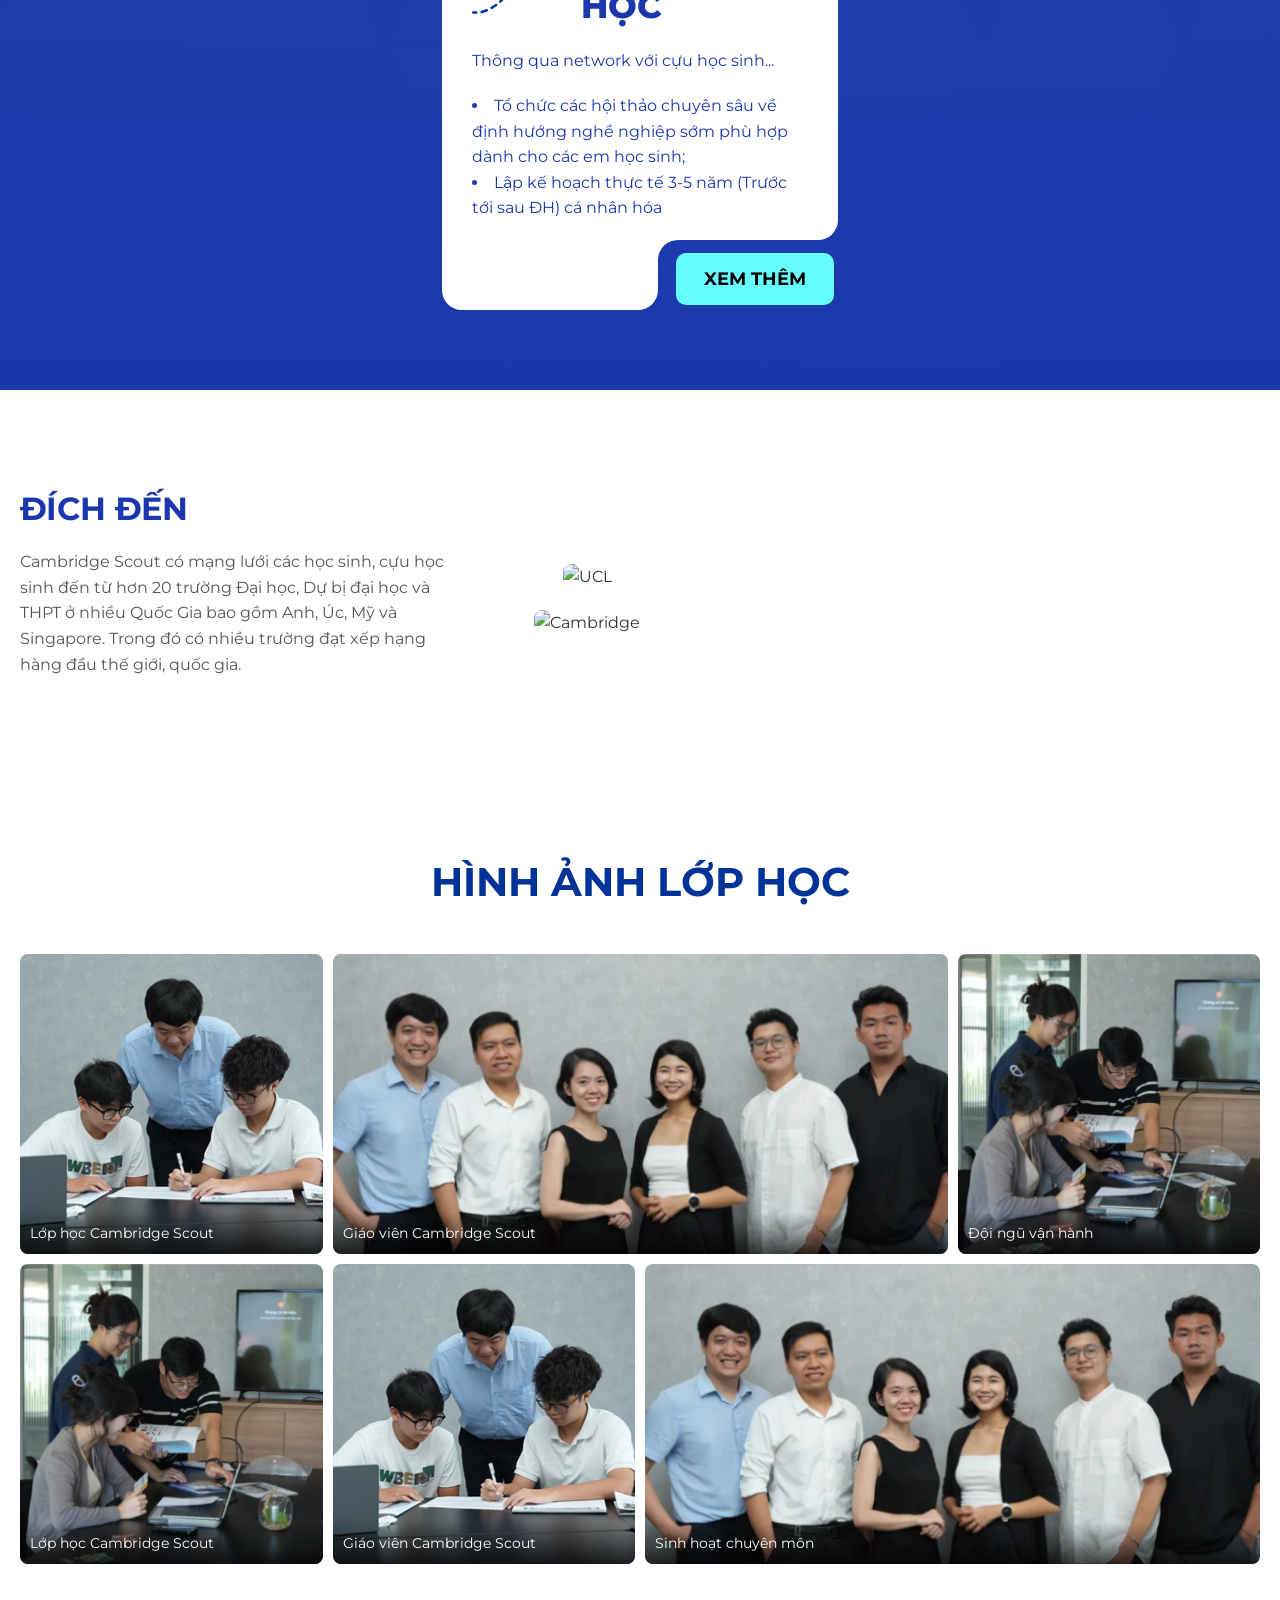
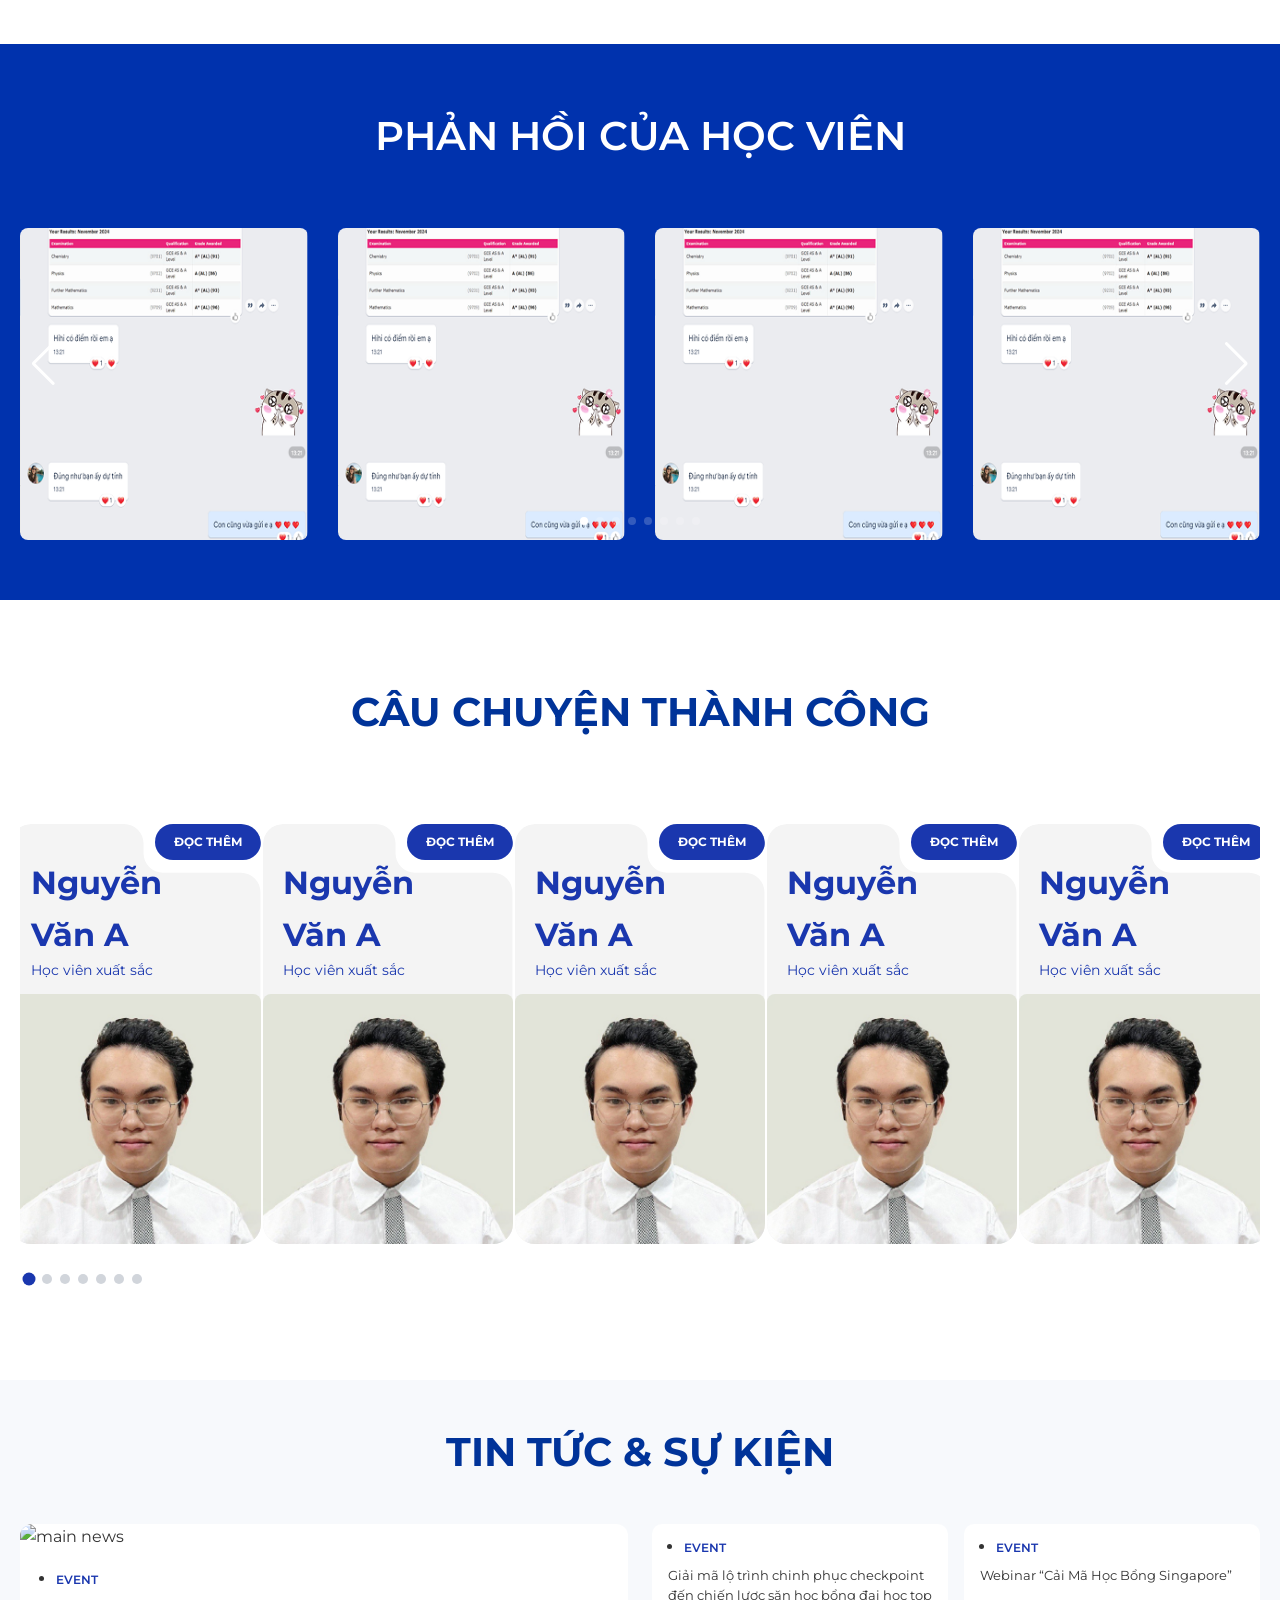
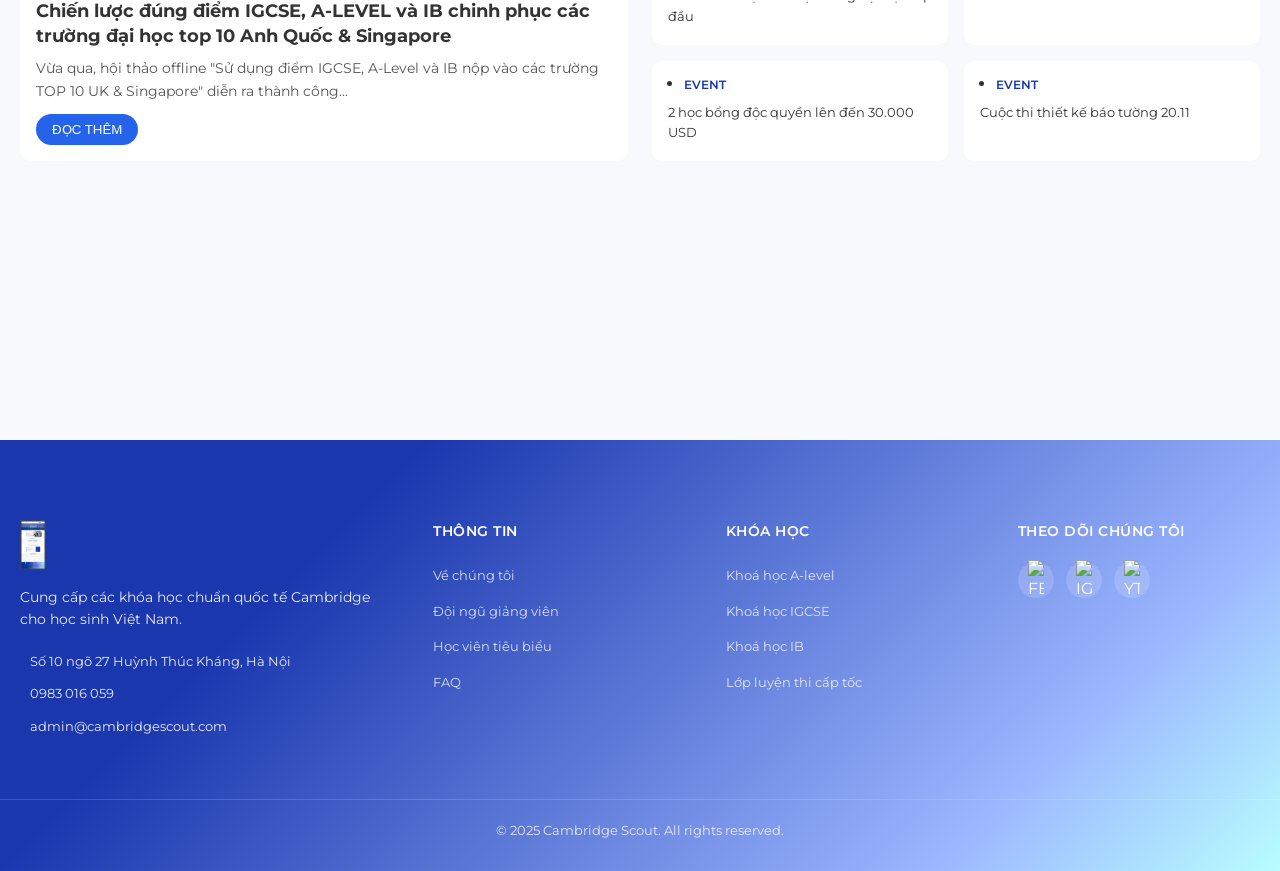
==== commit 7e44eccd: "update" ====
--- a/index.html
+++ b/index.html
@@ -418,31 +418,67 @@
                     </p>
                 </div>
 
-                <!-- RIGHT (LOGOS) -->
-                <div class="destination-logos">
-                    <div class="logo-item">
-                        <img src="assets/images/destination/Link.png" alt="UCL">
-                    </div>
-                    <div class="logo-item">
-                        <img src="assets/images/destination/Link (1).png" alt="Oxford">
-                    </div>
-                    <div class="logo-item">
-                        <img src="assets/images/destination/Link (2).png" alt="Concord">
-                    </div>
-                    <div class="logo-item">
-                        <img src="assets/images/destination/Link (3).png" alt="Cambridge">
-                    </div>
-                    <div class="logo-item">
-                        <img src="assets/images/destination/Link (4).png" alt="Warwick">
-                    </div>
-                    <div class="logo-item">
-                        <img src="assets/images/destination/Link (5).png" alt="Melbourne">
-                    </div>
-                    <div class="logo-item">
-                        <img src="assets/images/destination/Link (4).png" alt="Warwick">
-                    </div>
-                    <div class="logo-item">
-                        <img src="assets/images/destination/Link (5).png" alt="Melbourne">
+                <!-- RIGHT -->
+                <div class="destination-logos-wrapper">
+                    <div class="swiper destinationSwiper">
+                        <div class="swiper-wrapper">
+
+                            <div class="swiper-slide">
+                                <div class="logo-column">
+                                    <div class="logo-item">
+                                        <img src="assets/images/destination/Link.png" alt="UCL">
+                                    </div>
+                                    <div class="logo-item">
+                                        <img src="assets/images/destination/Link (1).png" alt="Cambridge">
+                                    </div>
+                                </div>
+                            </div>
+
+                            <div class="swiper-slide">
+                                <div class="logo-column">
+                                    <div class="logo-item">
+                                        <img src="assets/images/destination/Link (2).png" alt="">
+                                    </div>
+                                    <div class="logo-item">
+                                        <img src="assets/images/destination/Link (3).png" alt="">
+                                    </div>
+                                </div>
+                            </div>
+
+                            <div class="swiper-slide">
+                                <div class="logo-column">
+                                    <div class="logo-item">
+                                        <img src="assets/images/destination/Link (4).png" alt="">
+                                    </div>
+                                    <div class="logo-item">
+                                        <img src="assets/images/destination/Link (5).png" alt="">
+                                    </div>
+                                </div>
+                            </div>
+
+                            <div class="swiper-slide">
+                                <div class="logo-column">
+                                    <div class="logo-item">
+                                        <img src="assets/images/destination/Link (4).png" alt="">
+                                    </div>
+                                    <div class="logo-item">
+                                        <img src="assets/images/destination/Link (5).png" alt="">
+                                    </div>
+                                </div>
+                            </div>
+
+                            <div class="swiper-slide">
+                                <div class="logo-column">
+                                    <div class="logo-item">
+                                        <img src="assets/images/destination/Link (4).png" alt="">
+                                    </div>
+                                    <div class="logo-item">
+                                        <img src="assets/images/destination/Link (5).png" alt="">
+                                    </div>
+                                </div>
+                            </div>
+
+                        </div>
                     </div>
                 </div>
 
@@ -685,6 +721,78 @@
                     </div>
                     <!-- pagination -->
                     <div class="swiper-pagination"></div>
+                </div>
+            </div>
+        </section>
+
+        <section class="edu-news">
+            <div class="container">
+                <h2 class="section-title">TIN TỨC & SỰ KIỆN</h2>
+
+                <div class="edu-news__grid">
+
+                    <!-- Main Highlight -->
+                    <div class="edu-news__main">
+                        <img src="./assets/images/blogs/image_blog_3.png" alt="main news">
+
+                        <div class="edu-news__main-content">
+                            <!-- <span class="edu-news__tag">EVENT</span> -->
+                            <ul class="edu-news__main-content-tags">
+                                <li><span class="edu-news__tag">EVENT</span></li>
+                            </ul>
+                            <h3>
+                                Chiến lược đúng điểm IGCSE, A-LEVEL và IB chinh phục các trường đại học top 10 Anh Quốc
+                                & Singapore
+                            </h3>
+                            <p>
+                                Vừa qua, hội thảo offline "Sử dụng điểm IGCSE, A-Level và IB nộp vào các trường TOP 10
+                                UK & Singapore" diễn ra thành công...
+                            </p>
+                            <button class="edu-news__btn">ĐỌC THÊM</button>
+                        </div>
+                    </div>
+
+                    <!-- Side News -->
+                    <div class="edu-news__side">
+
+                        <div class="edu-news__card">
+                            <img src="./assets/images/blogs/image_blog_2.png" alt="">
+                            <ul class="edu-news__main-content-tags edu-news__main-content-tags-2">
+                                <li><span class="edu-news__tag">EVENT</span></li>
+                            </ul>
+
+                            <p>Giải mã lộ trình chinh phục checkpoint đến chiến lược săn học bổng đại học top đầu</p>
+                        </div>
+
+                        <div class="edu-news__card">
+                            <img src="./assets/images/blogs/image_blog_3.png" alt="">
+                            <ul class="edu-news__main-content-tags edu-news__main-content-tags-2">
+                                <li><span class="edu-news__tag">EVENT</span></li>
+                            </ul>
+
+                            <p>Webinar “Cải Mã Học Bổng Singapore”</p>
+                        </div>
+
+                        <div class="edu-news__card">
+                            <img src="./assets/images/blogs/image_blog_3.png" alt="">
+                            <ul class="edu-news__main-content-tags edu-news__main-content-tags-2">
+                                <li><span class="edu-news__tag">EVENT</span></li>
+                            </ul>
+
+                            <p>2 học bổng độc quyền lên đến 30.000 USD</p>
+                        </div>
+
+                        <div class="edu-news__card">
+                            <img src="./assets/images/blogs/image_blog_2.png" alt="">
+                            <ul class="edu-news__main-content-tags edu-news__main-content-tags-2">
+                                <li><span class="edu-news__tag">EVENT</span></li>
+                            </ul>
+
+                            <p>Cuộc thi thiết kế báo tường 20.11</p>
+                        </div>
+
+                    </div>
+
                 </div>
             </div>
         </section>
--- a/style.css
+++ b/style.css
@@ -26,7 +26,7 @@
 }
 
 body {
-    font-family: 'Inter', sans-serif;
+    font-family: 'Montserrat', sans-serif;
     color: var(--text-dark);
     line-height: 1.6;
     overflow-x: hidden;
@@ -349,6 +349,7 @@
     font-size: 5.5rem;
     margin-top: -18px;
     margin-bottom: -20px;
+    color: #ffffff;
 }
 
 .card-content h4 {
@@ -381,6 +382,7 @@
     font-weight: 300;
     padding-top: 13px;
     margin-bottom: -3px;
+    color: #ffffff;
 }
 
 .card-subtitle {
@@ -388,6 +390,7 @@
     font-family: 'Montserrat', sans-serif;
     font-weight: 600;
     padding-bottom: 13px;
+    color: #ffffff;
 }
 
 .card-description {
@@ -395,6 +398,7 @@
     font-family: 'Montserrat', sans-serif;
     font-weight: 200;
     padding: 3px 0;
+    color: #ffffff;
 }
 
 /* Support Banner */
@@ -736,8 +740,8 @@
 
 @media (max-width: 768px) {
     .successSwiper .swiper-pagination {
-    text-align: center;
-}
+        text-align: center;
+    }
 }
 
 /* Contact Section */
@@ -827,7 +831,7 @@
 
 /* LEFT */
 .destination-content {
-    flex: 0 0 30%;
+    flex: 0 0 35%;
 }
 
 .destination-title {
@@ -844,38 +848,74 @@
 }
 
 /* RIGHT */
-.destination-logos {
+.destination-logos-wrapper {
     flex: 0 0 70%;
-
-    display: grid;
-    grid-template-columns: repeat(4, 1fr);
-    /* QUAN TRỌNG */
-    gap: 20px;
-}
-
-/* logo */
-.destination-logos img {
-    width: 100%;
+    max-width: 70%;
+    position: relative;
+    overflow: hidden;
+}
+
+/* lớp phủ mờ bên phải */
+.destination-logos-wrapper::after {
+    content: "";
+    position: absolute;
+    top: 0;
+    right: 0;
+    width: 120px;
     height: 100%;
-    object-fit: contain;
-    transition: 0.3s;
-}
-
-.destination-logos img:hover {
-    filter: grayscale(0);
-    opacity: 1;
-}
-
+    pointer-events: none;
+    z-index: 2;
+    background: linear-gradient(to right, rgba(255, 255, 255, 0), #fff 75%);
+}
+
+/* swiper */
+.destinationSwiper {
+    overflow: visible;
+}
+
+.destinationSwiper .swiper-slide {
+    height: 220px;
+    /* tăng chiều cao để chứa 2 logo */
+    display: flex;
+}
+
+/* container chứa 2 logo */
+.logo-column {
+    display: flex;
+    flex-direction: column;
+    justify-content: space-between;
+    /* gap: 20px; */
+    width: 100%;
+}
+
+/* mỗi logo */
 .logo-item {
+    flex: 1;
     display: flex;
     align-items: center;
     justify-content: center;
-    height: 100%;
-}
-
+    padding: 10px;
+}
+
+/* ảnh */
 .logo-item img {
+    max-width: 100%;
     max-height: 100%;
-    max-width: 100%;
+    object-fit: contain;
+}
+
+/* optional hover */
+.logo-item img:hover {
+    transform: scale(1.05);
+}
+
+.destination-logos-wrapper {
+    flex: 0 0 70%;
+    max-width: 70%;
+    overflow: hidden;
+
+    -webkit-mask-image: linear-gradient(to right, #000 0%, #000 82%, rgba(0, 0, 0, 0.25) 92%, transparent 100%);
+    mask-image: linear-gradient(to right, #000 0%, #000 82%, rgba(0, 0, 0, 0.25) 92%, transparent 100%);
 }
 
 @media (max-width: 768px) {
@@ -885,13 +925,21 @@
     }
 
     .destination-content,
-    .destination-logos {
+    .destination-logos-wrapper {
         flex: 0 0 100%;
         max-width: 100%;
     }
 
-    .destination-logos {
-        grid-template-columns: repeat(2, 1fr);
+    .destination-logos-wrapper::after {
+        width: 70px;
+    }
+
+    .destinationSwiper .swiper-slide {
+        height: 90px;
+    }
+
+    .logo-item img {
+        max-height: 60px;
     }
 }
 
@@ -978,7 +1026,7 @@
 .swiper {
     width: 100%;
     max-width: 100%;
-    padding: 20px 0 50px;
+    padding: 40px 0 0;
 }
 
 .swiper-slide {
@@ -992,7 +1040,7 @@
     height: auto;
     border-radius: 8px;
     /* Bo góc ảnh cho đẹp */
-    box-shadow: 0 4px 15px rgba(0, 0, 0, 0.2);
+    /* box-shadow: 0 4px 15px rgba(0, 0, 0, 0.2); */
 }
 
 /* Tùy chỉnh màu các nút điều hướng sang trắng cho nổi bật */
@@ -1013,80 +1061,299 @@
     font-family: 'Montserrat', sans-serif;
 }
 
+/* Blog & event */
+.edu-news {
+    padding: 40px 0;
+    background: #f7f9fc;
+    min-height: 660px;
+
+}
+
+/* .edu-news__container {
+    width: 1200px;
+    margin: 0 auto;
+} */
+
+/* .edu-news__title {
+    text-align: center;
+    font-size: 24px;
+    font-weight: 700;
+    color: #1e3a8a;
+    margin-bottom: 30px;
+} */
+
+.edu-news__grid {
+    display: grid;
+    grid-template-columns: 1fr 1fr;
+    /* trái to hơn phải */
+    gap: 24px;
+}
+
+/* MAIN */
+.edu-news__main {
+    background: #fff;
+    border-radius: 12px;
+    overflow: hidden;
+}
+
+.edu-news__main img {
+    width: 100%;
+    display: block;
+}
+
+.edu-news__main-content {
+    padding: 16px;
+}
+
+.edu-news__tag {
+    font-size: 12px;
+    color: #1a37ae;
+    font-weight: 600;
+}
+
+.edu-news__main h3 {
+    font-size: 18px;
+    margin: 8px 0;
+    line-height: 1.4;
+}
+
+.edu-news__main p {
+    font-size: 14px;
+    color: #555;
+}
+
+.edu-news__btn {
+    margin-top: 12px;
+    padding: 8px 16px;
+    background: #2563eb;
+    color: #fff;
+    border: none;
+    border-radius: 20px;
+    cursor: pointer;
+}
+
+
+/* SIDE */
+.edu-news__side {
+    display: grid;
+    grid-template-columns: 1fr 1fr;
+    gap: 16px;
+}
+
+.edu-news__card {
+    background: #fff;
+    border-radius: 10px;
+    overflow: hidden;
+}
+
+.edu-news__card img {
+    width: 100%;
+    display: block;
+}
+
+.edu-news__card p {
+    font-size: 13px;
+    padding: 16px;
+}
+
+/* .edu-news__card span {
+  padding: 8px;
+} */
+.edu-news__main-content-tags {
+    list-style: disc;
+    padding: 0 20px;
+}
+
+.edu-news__main-content-tags-2 {
+    margin: 0 12px;
+    padding-top: 10px;
+    margin-bottom: -11px;
+}
+
+/* Tablet */
+@media (max-width: 1024px) {
+    .edu-news__grid {
+        grid-template-columns: 1fr;
+    }
+
+    .edu-news__side {
+        grid-template-columns: 1fr 1fr;
+    }
+}
+
+/* Mobile */
+@media (max-width: 768px) {
+    .edu-news {
+        min-height: unset;
+        /* QUAN TRỌNG */
+        padding: 24px 16px;
+    }
+
+    .edu-news__grid {
+        grid-template-columns: 1fr;
+        gap: 16px;
+    }
+
+    .edu-news__side {
+        grid-template-columns: 1fr;
+    }
+
+    .edu-news__main img {
+        height: auto;
+    }
+
+    .edu-news__card img {
+        height: auto;
+    }
+}
+
+
+/* Footer */
 /* Footer */
 .main-footer {
-    background: #001a33;
-    color: var(--white);
-    padding: 60px 0 20px;
+    background: linear-gradient(135deg,
+            #1a37ae 25%,
+            /* màu 1 */
+            #9db8ff 80%,
+            /* màu 2 */
+            #b8feff 100%
+            /* màu 3 */
+        );
+
+    color: #fff;
+    padding: 80px 0 30px;
+    position: relative;
+    overflow: hidden;
+}
+
+/* fake polygon background */
+.main-footer::before {
+    content: "";
+    position: absolute;
+    inset: 0;
+    background: url("assets/images/Image (1).png") center/cover no-repeat;
+    opacity: 0.2;
+}
+
+/* layout */
+.footer-content {
+    position: relative;
+    z-index: 1;
 }
 
 .grid-4 {
     display: grid;
-    grid-template-columns: repeat(4, 1fr);
-    gap: 40px;
-}
-
+    grid-template-columns: 1.5fr 1fr 1fr 1fr;
+    gap: 50px;
+}
+
+/* BRAND */
 .footer-logo {
-    height: 40px;
+    height: 50px;
+    margin-bottom: 16px;
+}
+
+.footer-brand p {
+    font-size: 14px;
+    line-height: 1.6;
+    opacity: 0.9;
     margin-bottom: 20px;
 }
 
-.footer-brand p {
-    font-size: 0.9rem;
-    margin-bottom: 20px;
-    opacity: 0.8;
+/* CONTACT */
+.contact-list {
+    padding: 0;
+    list-style: none;
 }
 
 .contact-list li {
-    font-size: 0.85rem;
-    margin-bottom: 10px;
+    font-size: 13px;
+    margin-bottom: 12px;
     display: flex;
     align-items: flex-start;
     gap: 10px;
-}
-
+    opacity: 0.9;
+}
+
+.contact-list img {
+    margin-top: 3px;
+}
+
+/* TITLE */
 .footer-links h3,
 .footer-social h3 {
-    font-size: 1.1rem;
-    margin-bottom: 25px;
-    position: relative;
-}
-
-.footer-links h3::after {
-    content: '';
-    position: absolute;
-    bottom: -10px;
-    left: 0;
-    width: 40px;
-    height: 2px;
-    background: var(--primary-navy);
+    font-size: 14px;
+    font-weight: 600;
+    margin-bottom: 20px;
+    letter-spacing: 0.5px;
+}
+
+/* LINKS */
+.footer-links ul {
+    padding: 0;
+    list-style: none;
 }
 
 .footer-links li {
-    margin-bottom: 12px;
+    margin-bottom: 10px;
 }
 
 .footer-links a {
-    font-size: 0.9rem;
-    opacity: 0.7;
+    font-size: 13px;
+    color: #fff;
+    opacity: 0.8;
+    transition: 0.3s;
 }
 
 .footer-links a:hover {
     opacity: 1;
-    color: var(--secondary-blue);
-}
-
+    transform: translateX(4px);
+}
+
+/* SOCIAL */
 .social-links {
     display: flex;
-    gap: 15px;
-}
-
+    gap: 12px;
+}
+
+.social-links a {
+    width: 36px;
+    height: 36px;
+    background: rgba(255, 255, 255, 0.15);
+    border-radius: 50%;
+    display: flex;
+    align-items: center;
+    justify-content: center;
+    transition: 0.3s;
+}
+
+.social-links a:hover {
+    background: #fff;
+}
+
+.social-links img {
+    width: 16px;
+}
+
+/* BOTTOM */
 .footer-bottom {
-    margin-top: 60px;
+    margin-top: 50px;
     padding-top: 20px;
-    border-top: 1px solid rgba(255, 255, 255, 0.1);
-    font-size: 0.85rem;
-    opacity: 0.6;
+    text-align: center;
+    font-size: 13px;
+    opacity: 0.8;
+    border-top: 1px solid rgba(255, 255, 255, 0.2);
+}
+
+@media (max-width: 768px) {
+    .grid-4 {
+        grid-template-columns: 1fr;
+        gap: 30px;
+    }
+
+    .footer-bottom {
+        margin-top: 30px;
+    }
 }
 
 /* RESPONSIVE RULES */
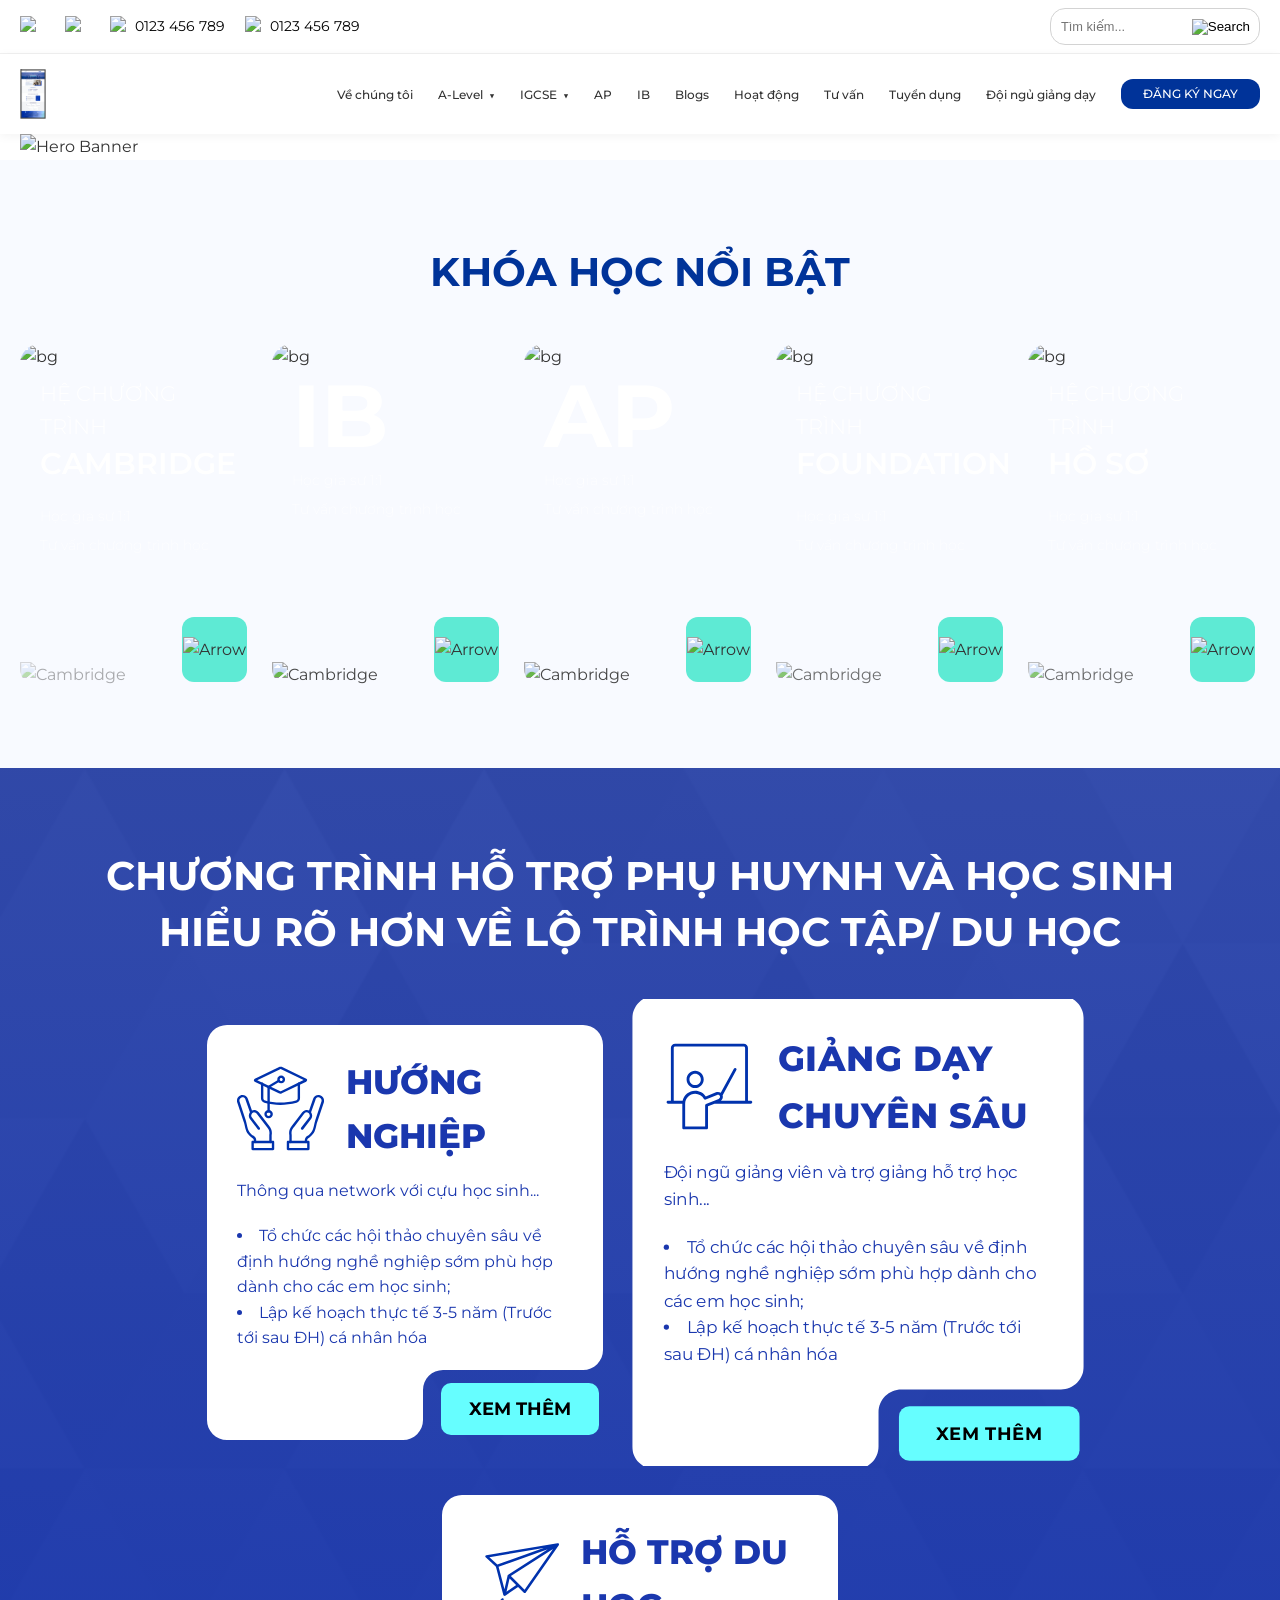
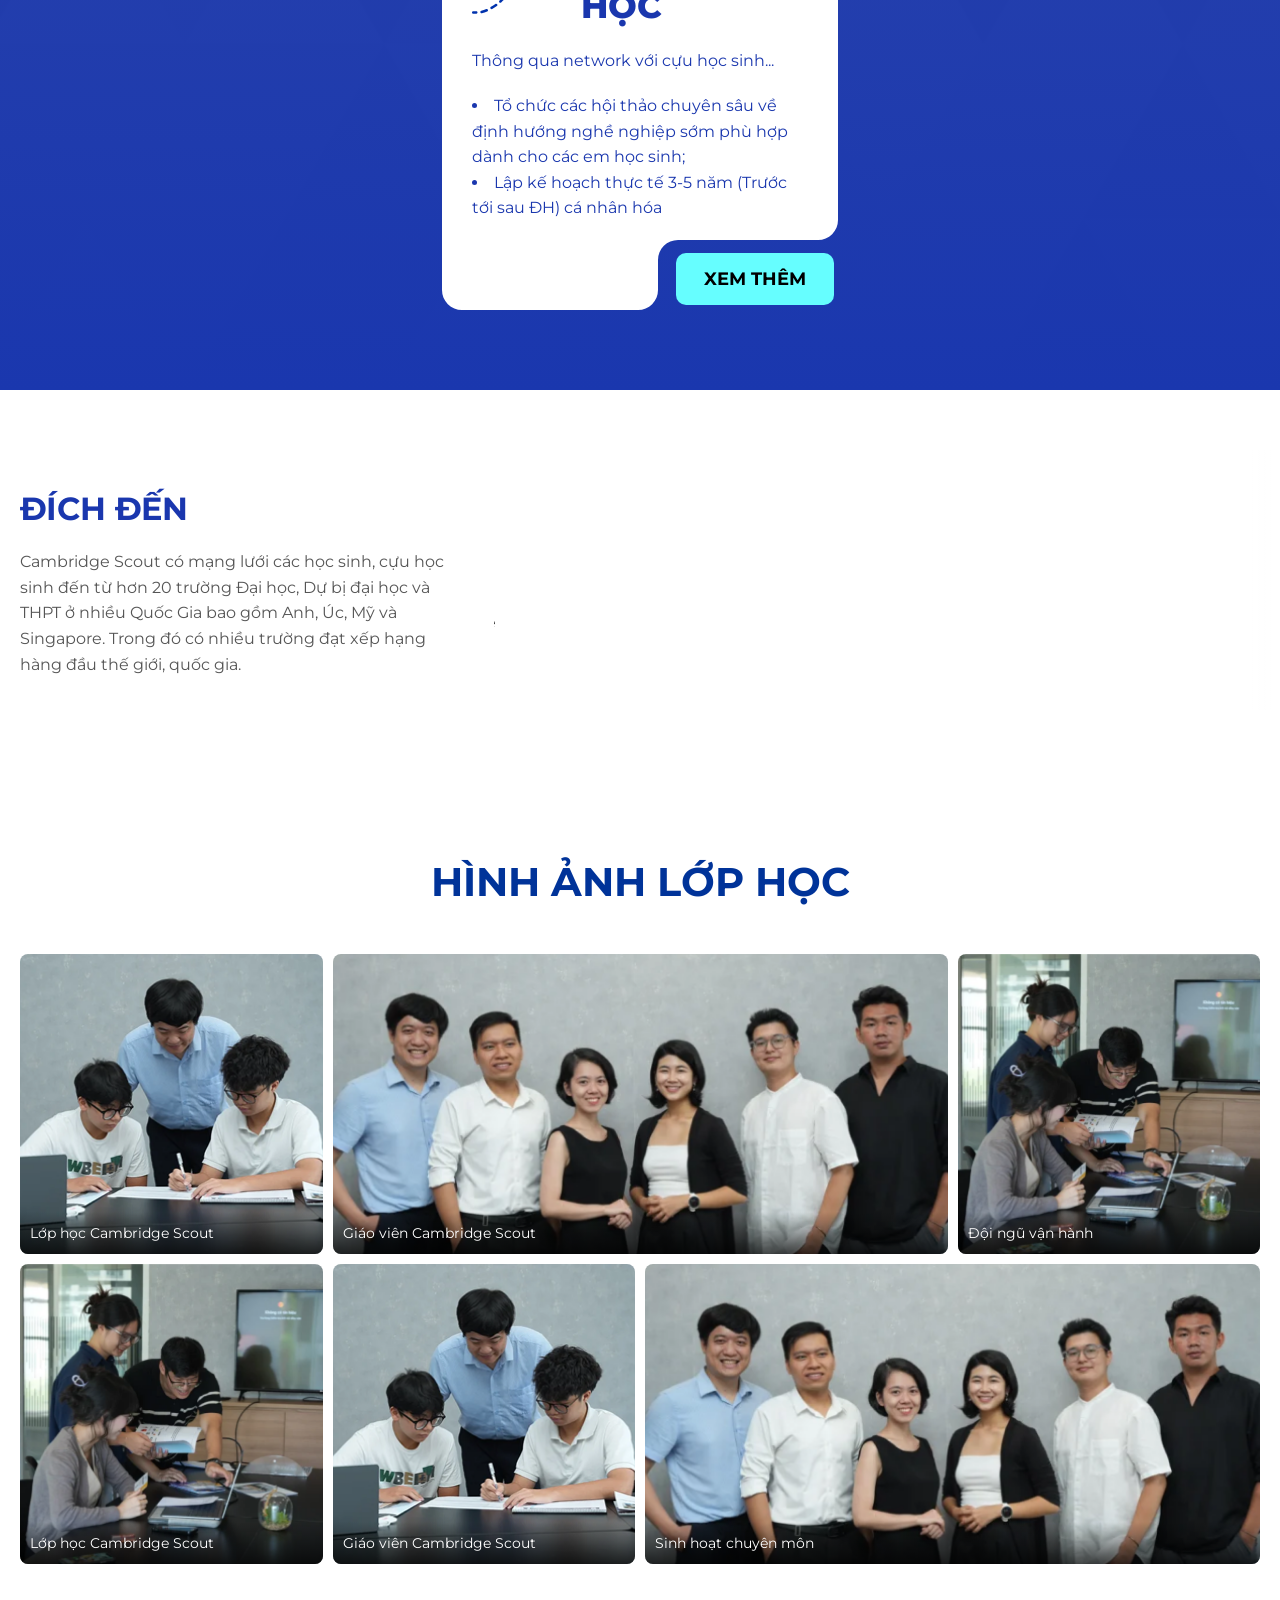
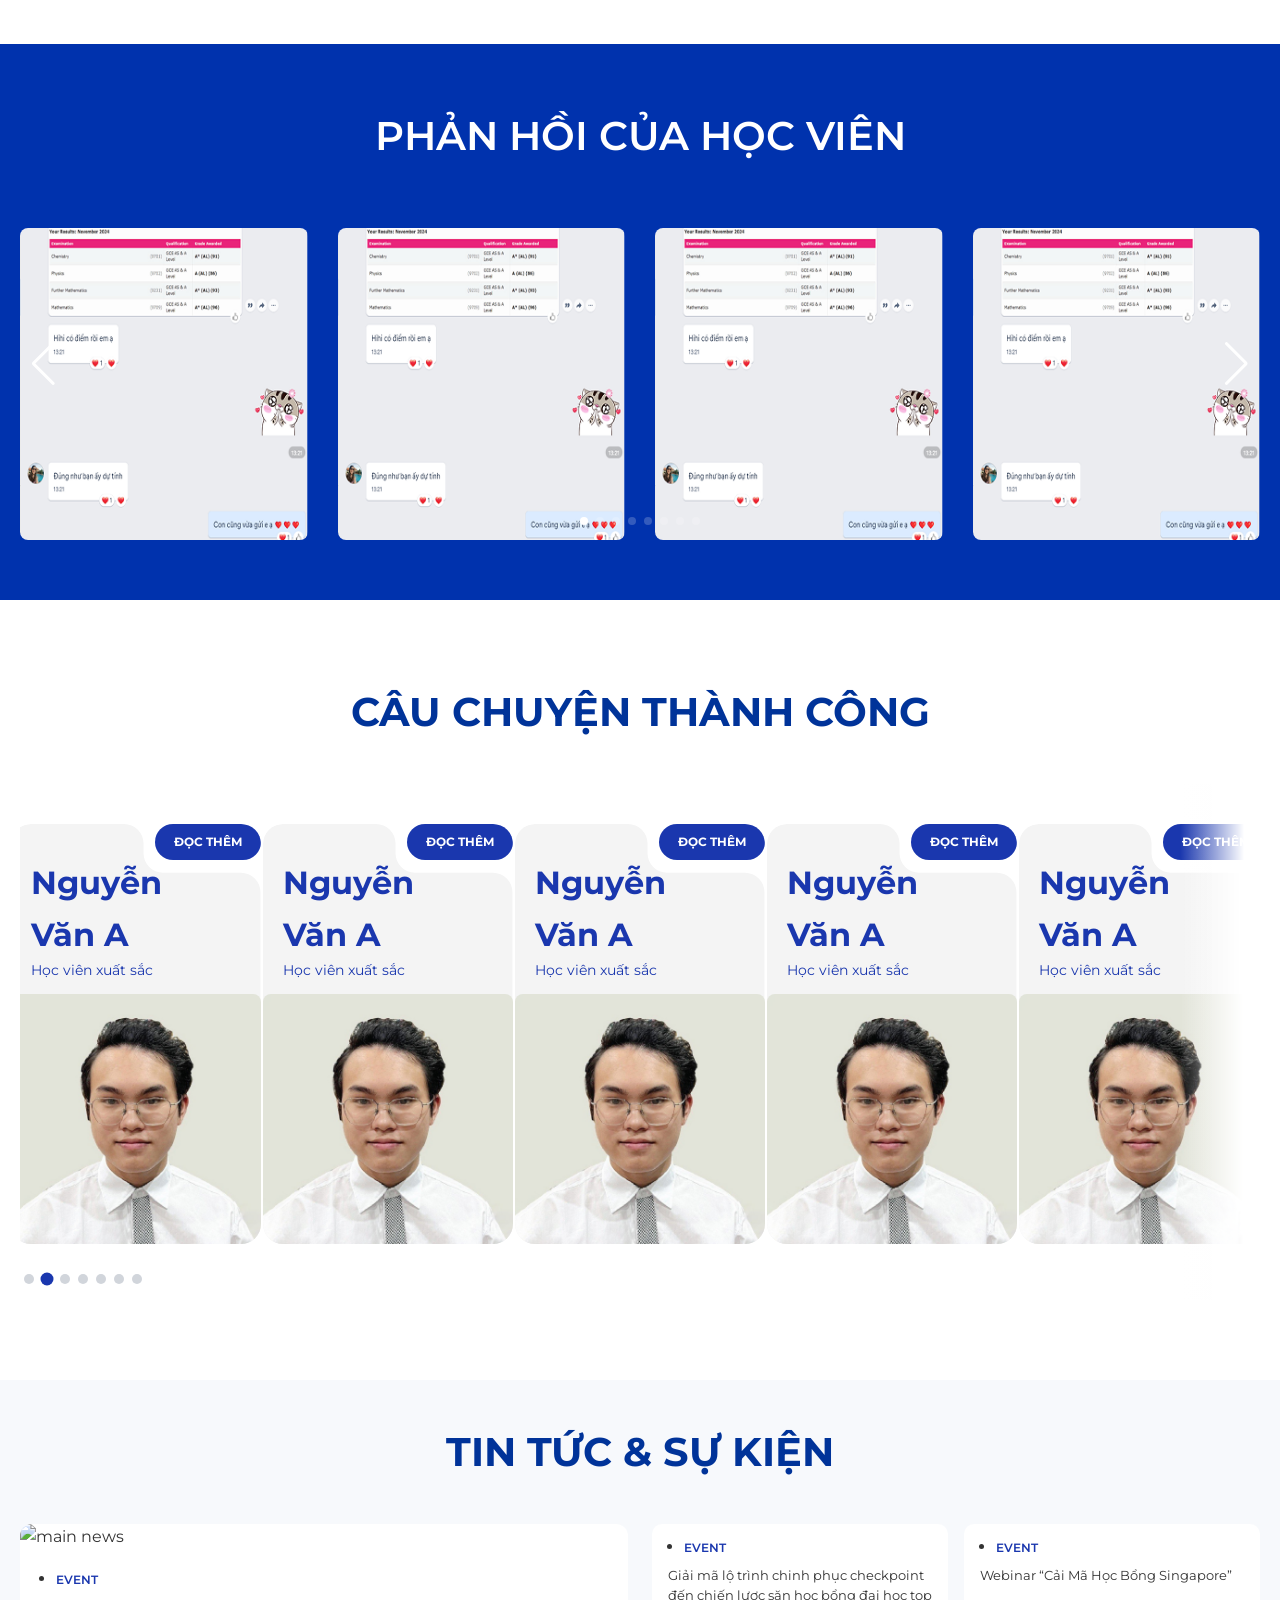
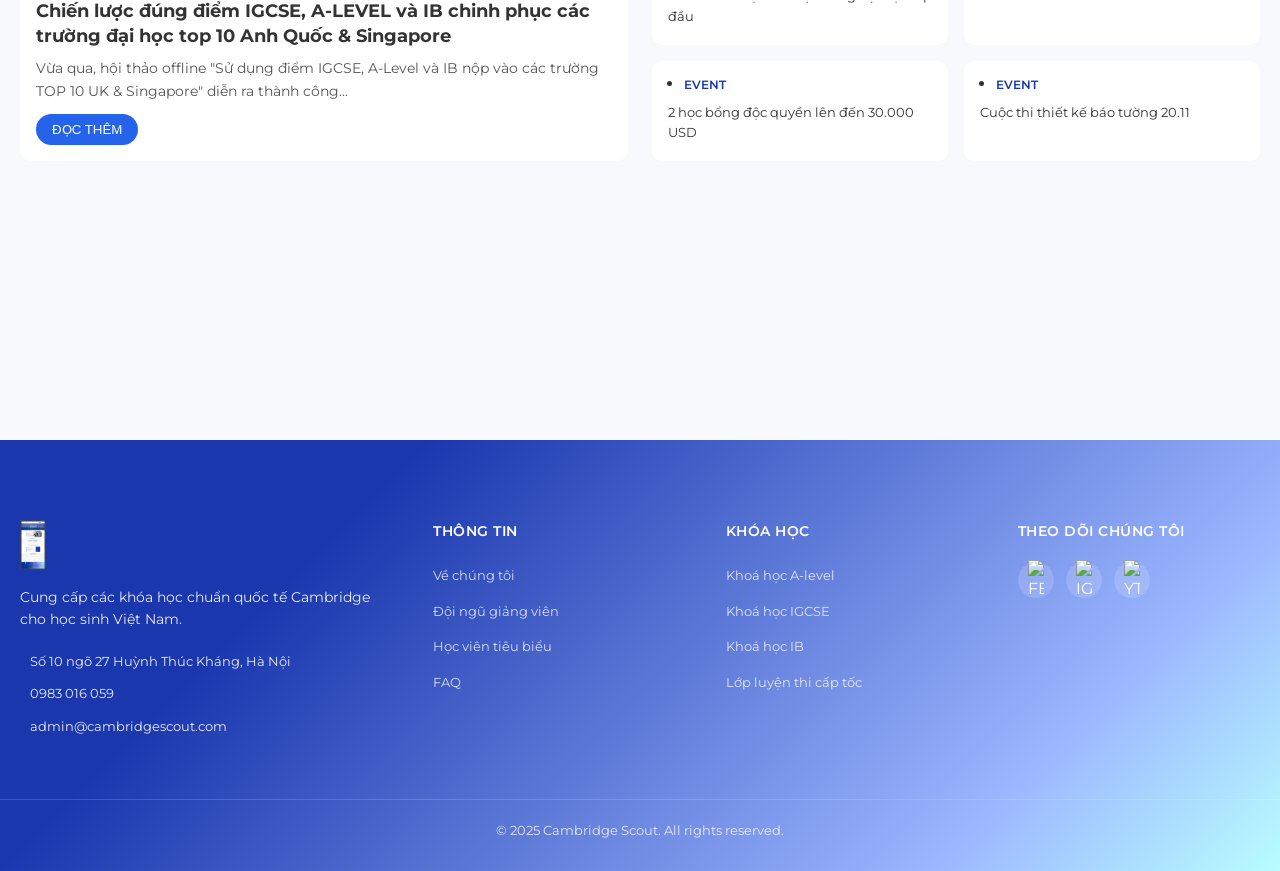
==== commit 5da0fa85: "update" ====
--- a/index.html
+++ b/index.html
@@ -44,10 +44,9 @@
                         0123 456 789
                     </span>
 
-                    <!-- Address -->
-                    <span class="location">
-                        <img src="./assets/svg/SVG_1.svg" alt="Location" width="20" height="20">
-                        Hồ Chí Minh
+                    <span class="phone">
+                        <img src="./assets/svg/SVG_2.svg" alt="Phone" width="20" height="20">
+                        0123 456 789
                     </span>
 
                 </div>
@@ -298,7 +297,7 @@
                             </ul>
 
                         </div>
-                        <a href="#" class="support-card-btn btn-outline">XEM THÊM</a>
+                        <a href="#" class="support-card-btn">XEM THÊM</a>
                     </div>
 
                     <!-- CARD 2 (featured) -->
@@ -326,7 +325,7 @@
                             </ul>
 
                         </div>
-                        <a href="#" class="support-card-btn btn-outline">XEM THÊM</a>
+                        <a href="#" class="support-card-btn">XEM THÊM</a>
                     </div>
 
                     <!-- CARD 3 -->
@@ -353,7 +352,7 @@
                                 </li>
                             </ul>
                         </div>
-                        <a href="#" class="support-card-btn btn-outline">XEM THÊM</a>
+                        <a href="#" class="support-card-btn">XEM THÊM</a>
                     </div>
 
                 </div>
--- a/style.css
+++ b/style.css
@@ -99,10 +99,10 @@
     transition: background var(--transition-speed), transform 0.2s;
 }
 
-.btn-primary:hover {
+/* .btn-primary:hover {
     background: var(--secondary-blue);
     transform: translateY(-2px);
-}
+} */
 
 .btn-outline {
     border: 2px solid var(--primary-navy);
@@ -183,9 +183,9 @@
     font-size: 0.75rem;
 }
 
-.nav-links a:hover {
+/* .nav-links a:hover {
     color: var(--primary-navy);
-}
+} */
 
 .nav-links li {
     position: relative;
@@ -401,6 +401,57 @@
     color: #ffffff;
 }
 
+@media (max-width: 768px) {
+    /* giảm padding */
+    .card-content {
+        padding: 16px;
+    }
+
+    /* chữ lớn (IB, AP...) */
+    .card-title-big {
+        font-size: 6.2rem;
+        margin-top: -10px;
+        margin-bottom: -10px;
+    }
+
+    /* title nhỏ */
+    .card-title {
+        font-size: 2rem;
+        padding-top: 8px;
+    }
+
+    /* subtitle */
+    .card-subtitle {
+        font-size: 2.8rem;
+        padding-bottom: 8px;
+    }
+
+    /* description */
+    .card-description {
+        font-size: 1.3rem;
+        line-height: 1.4;
+    }
+
+    /* ảnh cho gọn lại */
+    .card-img {
+        width: 70%;
+        opacity: 0.5;
+    }
+
+
+    .card-btn {
+        width: 87px;
+        height: 87px;
+        border-radius: 18px;
+    }
+
+    .card-btn img {
+        width: 30px;
+    }
+
+}
+
+
 /* Support Banner */
 /* ===== SECTION ===== */
 .support-banner {
@@ -410,7 +461,6 @@
     background-size: cover;
     background-position: center;
     background-repeat: no-repeat;
-
     color: #fff;
     padding: 80px 0;
 }
@@ -421,7 +471,6 @@
     line-height: 1.4;
 }
 
-/* ===== LAYOUT ===== */
 .support-cards {
     display: flex;
     justify-content: center;
@@ -430,24 +479,21 @@
     flex-wrap: wrap;
 }
 
-/* ===== CARD ===== */
 .support-card {
     width: 100%;
     max-width: 396px;
     aspect-ratio: 396 / 415;
     position: relative;
-}
-
-/* CARD GIỮA */
+    transition: 0.3s;
+}
+
 .support-card--featured {
     max-width: 430px;
     aspect-ratio: 430 / 445;
-
     transform: scale(1.05);
     z-index: 2;
 }
 
-/* SVG nền */
 .support-card-bg {
     position: absolute;
     inset: 0;
@@ -456,7 +502,6 @@
     object-fit: cover;
 }
 
-/* CONTENT */
 .support-card-content {
     position: relative;
     z-index: 2;
@@ -464,7 +509,6 @@
     color: #1a37ae;
 }
 
-/* TITLE (icon + text) */
 .support-card-title {
     display: flex;
     align-items: center;
@@ -476,6 +520,7 @@
     width: 87px;
     height: 87px;
     margin-right: 12px;
+    flex-shrink: 0;
 }
 
 .support-card-heading {
@@ -486,22 +531,22 @@
     text-align: left;
 }
 
-/* TEXT */
 .support-card-desc {
     margin-bottom: 20px;
     text-align: left;
     line-height: 1.6;
 }
 
-/* BUTTON */
+.support-card-list li {
+    text-align: left;
+}
+
 .support-card-btn {
     position: absolute;
     right: 4px;
     bottom: 5px;
-
     background: #66feff;
     color: #000;
-
     border: none;
     border-radius: 10px;
     padding: 12px 16px;
@@ -510,15 +555,7 @@
     transition: 0.3s;
     font-size: 1.1rem;
     font-family: 'Montserrat', sans-serif;
-}
-
-.support-card-list li {
-    text-align: left;
-}
-
-/* HOVER */
-.support-card {
-    transition: 0.3s;
+    text-align: center;
 }
 
 .support-card:hover {
@@ -529,17 +566,79 @@
     transform: scale(1.05) translateY(-5px);
 }
 
-/* ===== RESPONSIVE ===== */
+/* tablet/mobile */
 @media (max-width: 768px) {
+    .support-banner-title {
+        font-size: 1.5rem;
+        margin-bottom: 30px;
+    }
+
     .support-cards {
         flex-direction: column;
+        gap: 20px;
     }
 
     .support-card,
     .support-card--featured {
         max-width: 100%;
-        aspect-ratio: 396 / 415;
+        aspect-ratio: auto;
+        /* bỏ khóa tỷ lệ */
+        min-height: 420px;
+        /* có thể chỉnh 400 / 440 tùy mắt */
         transform: none;
+        overflow: hidden;
+    }
+
+    .support-card--featured:hover,
+    .support-card:hover {
+        transform: none;
+    }
+
+    .support-card-bg {
+        height: 100%;
+        object-fit: cover;
+    }
+
+    .support-card-content {
+        padding: 20px 20px 12px;
+    }
+
+    .support-card-title {
+        align-items: flex-start;
+        gap: 10px;
+    }
+
+    .support-card-icon {
+        width: 56px;
+        height: 56px;
+        margin-right: 0;
+    }
+
+    .support-card-heading {
+        font-size: 1.4rem;
+        line-height: 1.3;
+    }
+
+    .support-card-desc,
+    .support-card-list,
+    .support-card-list li {
+        font-size: 0.95rem;
+        line-height: 1.5;
+    }
+
+    .support-card-btn {
+        right: 0;
+        bottom: 0;
+        display: inline-flex;
+        align-items: center;
+        justify-content: center;
+        width: auto;
+        /* không full nữa */
+        /* min-width: 30%; */
+        width: 40%;
+        /* margin: 16px 20px 20px; */
+        padding: 14px 18px;
+        font-size: 0.95rem;
     }
 }
 
@@ -576,13 +675,10 @@
     width: 250px;
     height: 420px;
     flex-shrink: 0;
-    /* không bị co lại */
     border-radius: 20px;
     overflow: hidden;
     position: relative;
-
     scroll-snap-align: start;
-    /* snap từng card */
 }
 
 .student-image {
@@ -708,7 +804,32 @@
 }
 
 .successSwiper {
-    padding: 40px 0;
+    position: relative;
+    overflow: hidden;
+}
+
+.successSwiper::after {
+    content: "";
+    position: absolute;
+    top: 0;
+    right: 0;
+    width: 80px;
+    height: 100%;
+    pointer-events: none;
+    z-index: 2;
+    background: linear-gradient(to right, rgba(255, 255, 255, 0), #fff 80%);
+}
+
+@media (max-width: 1023px) {
+    .successSwiper::after {
+        width: 60px;
+    }
+}
+
+@media (max-width: 767px) {
+    .successSwiper::after {
+        width: 40px;
+    }
 }
 
 .successSwiper .swiper-slide {
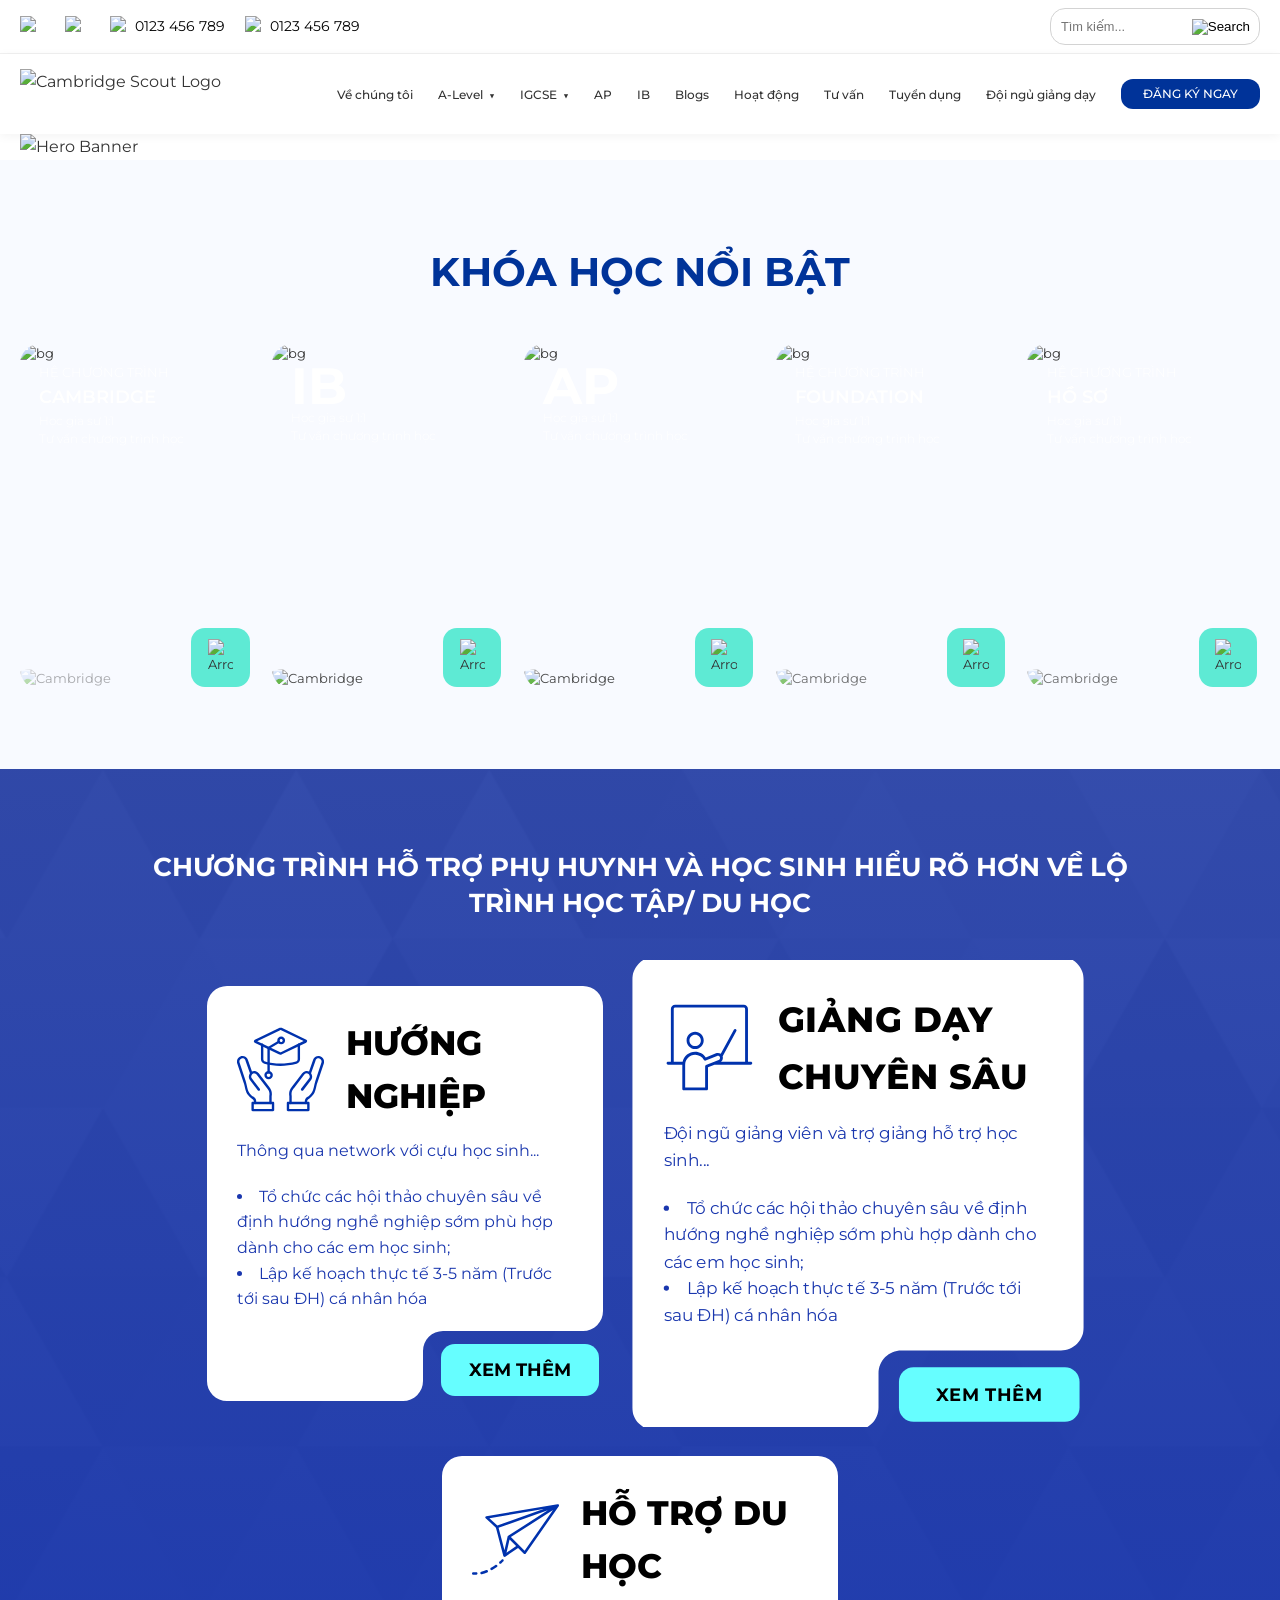
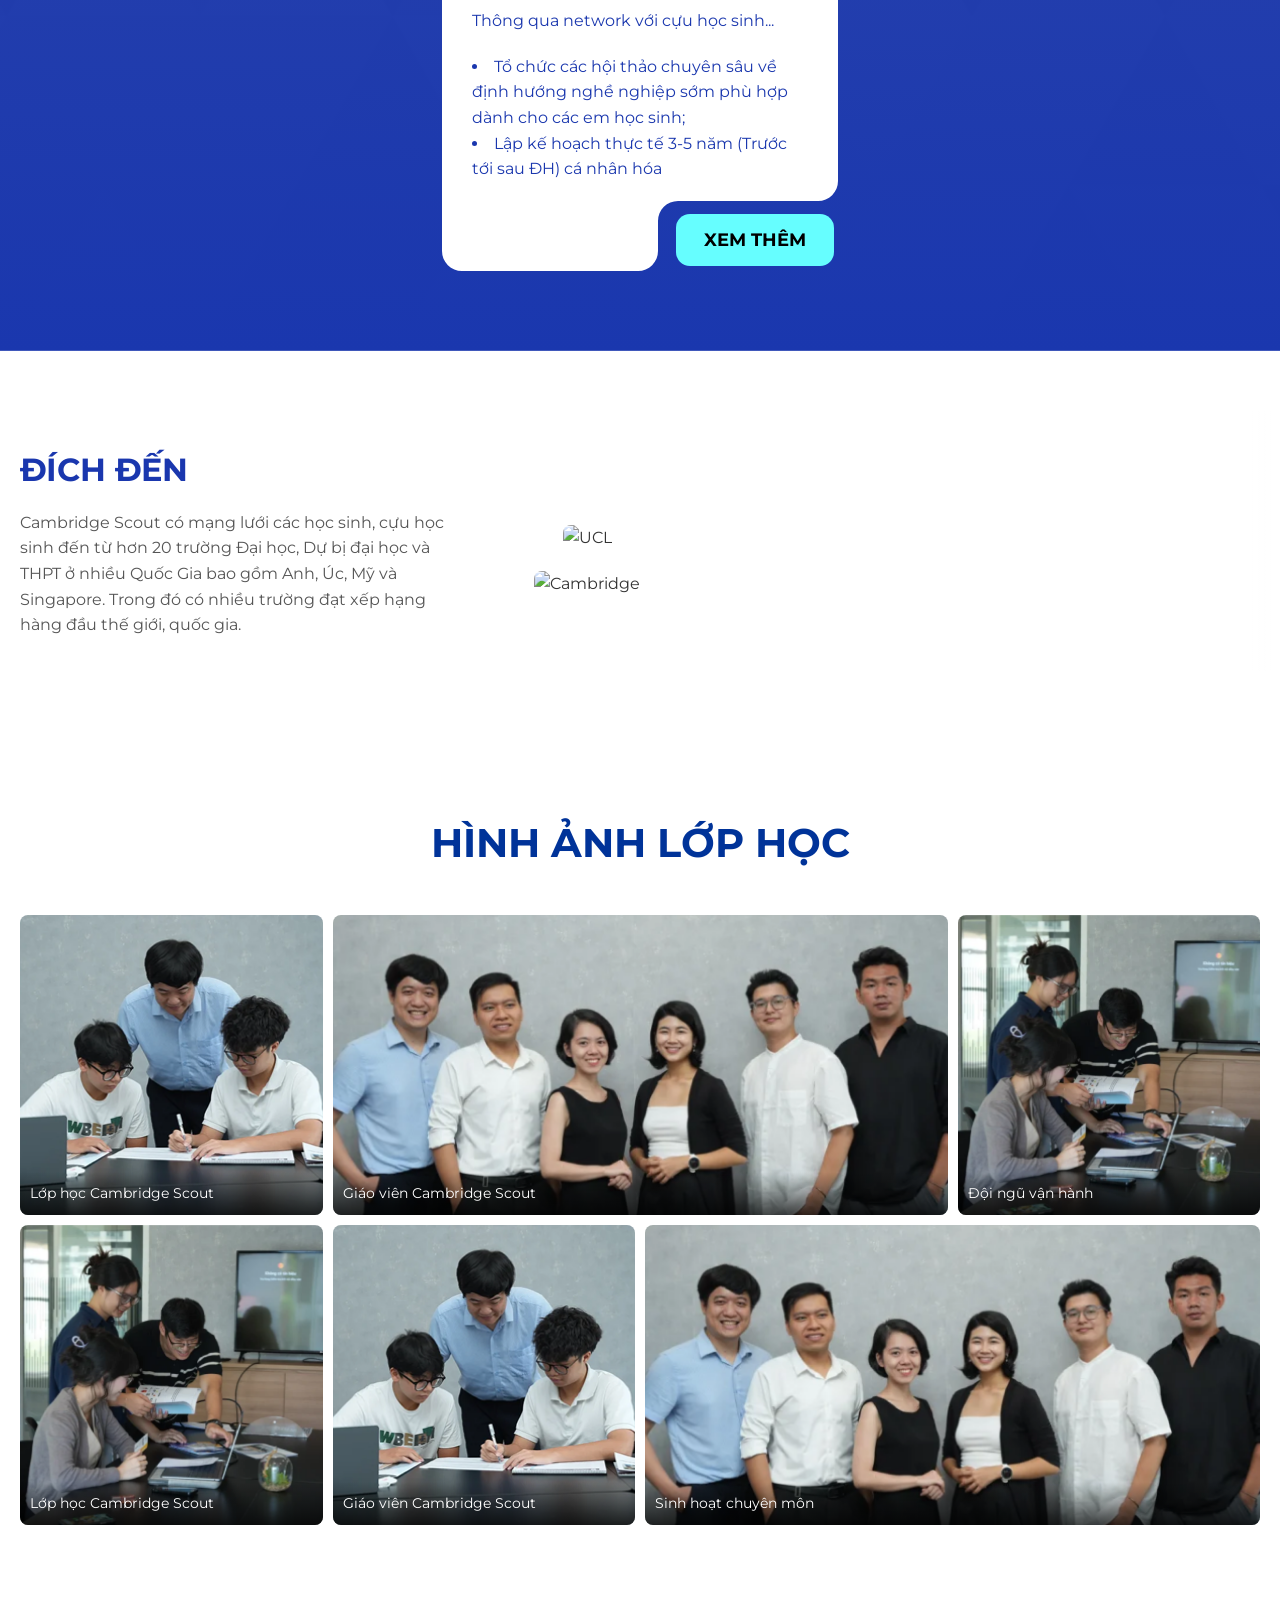
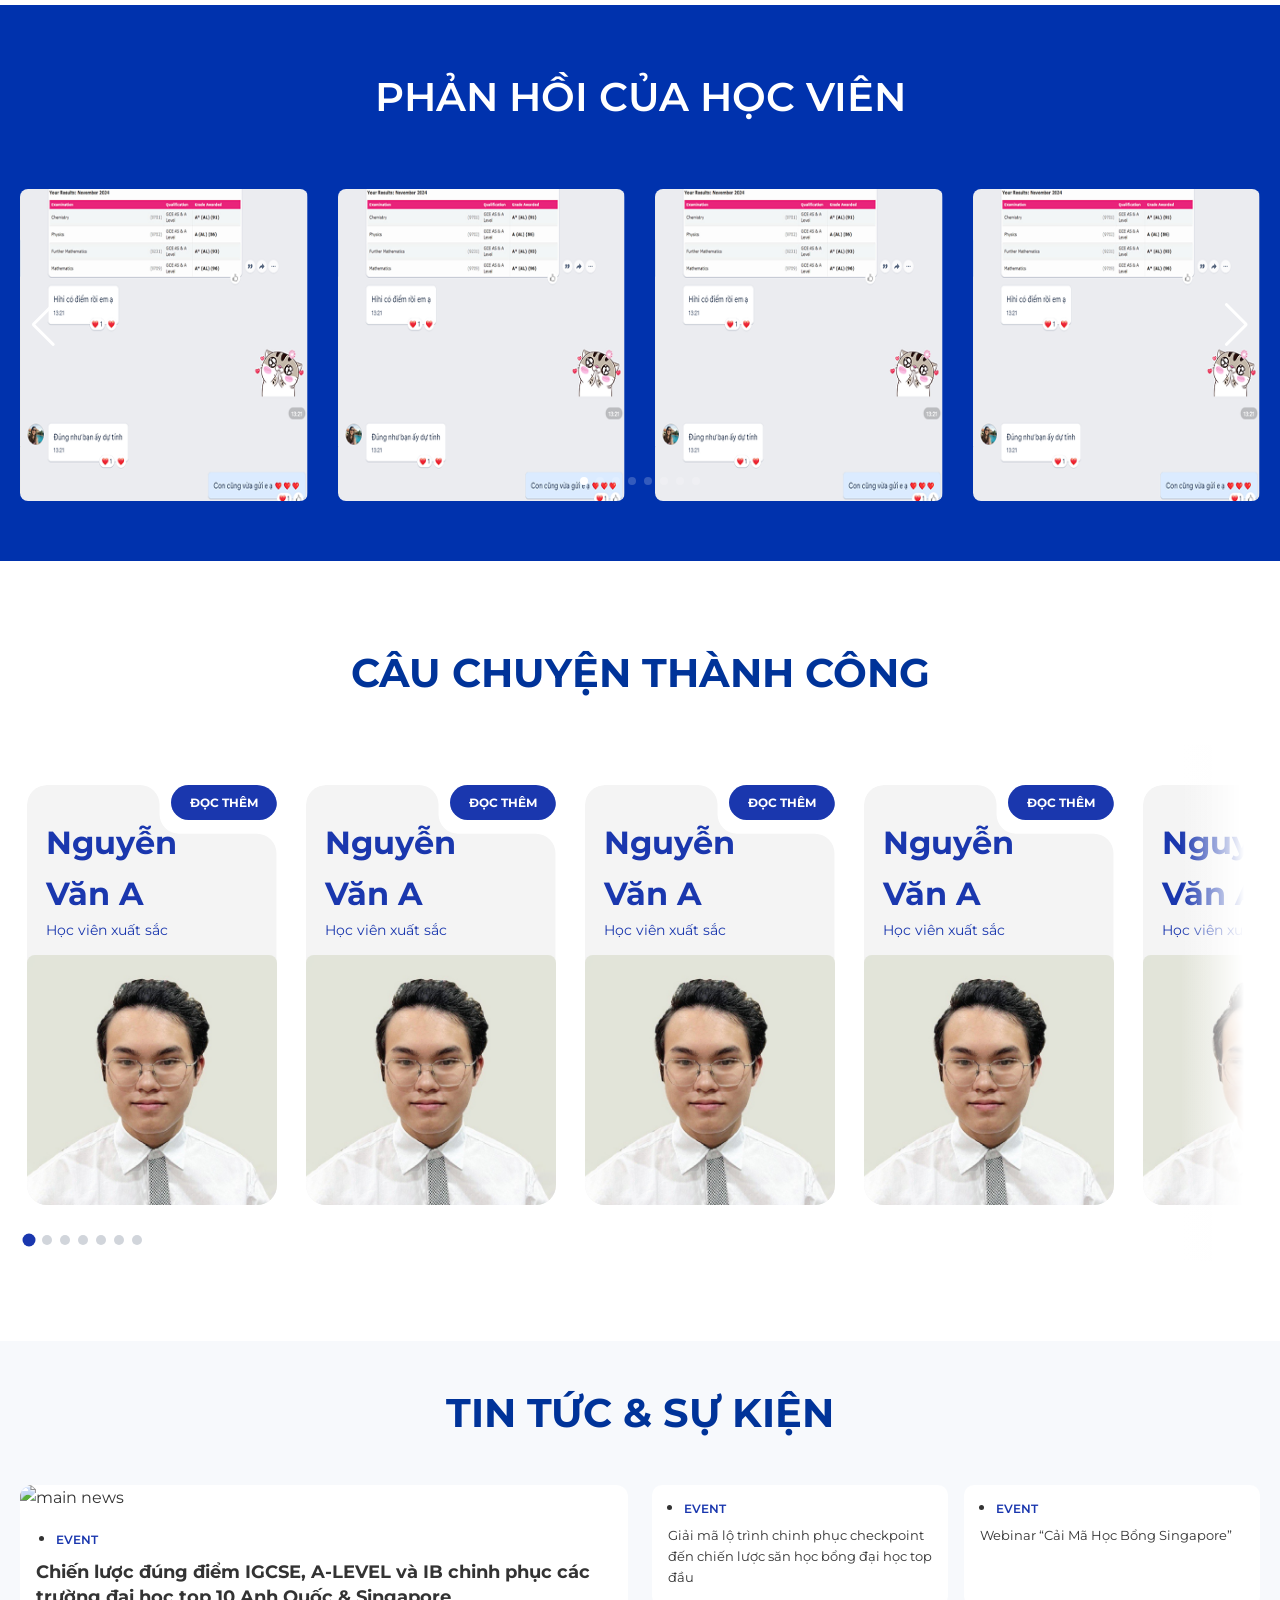
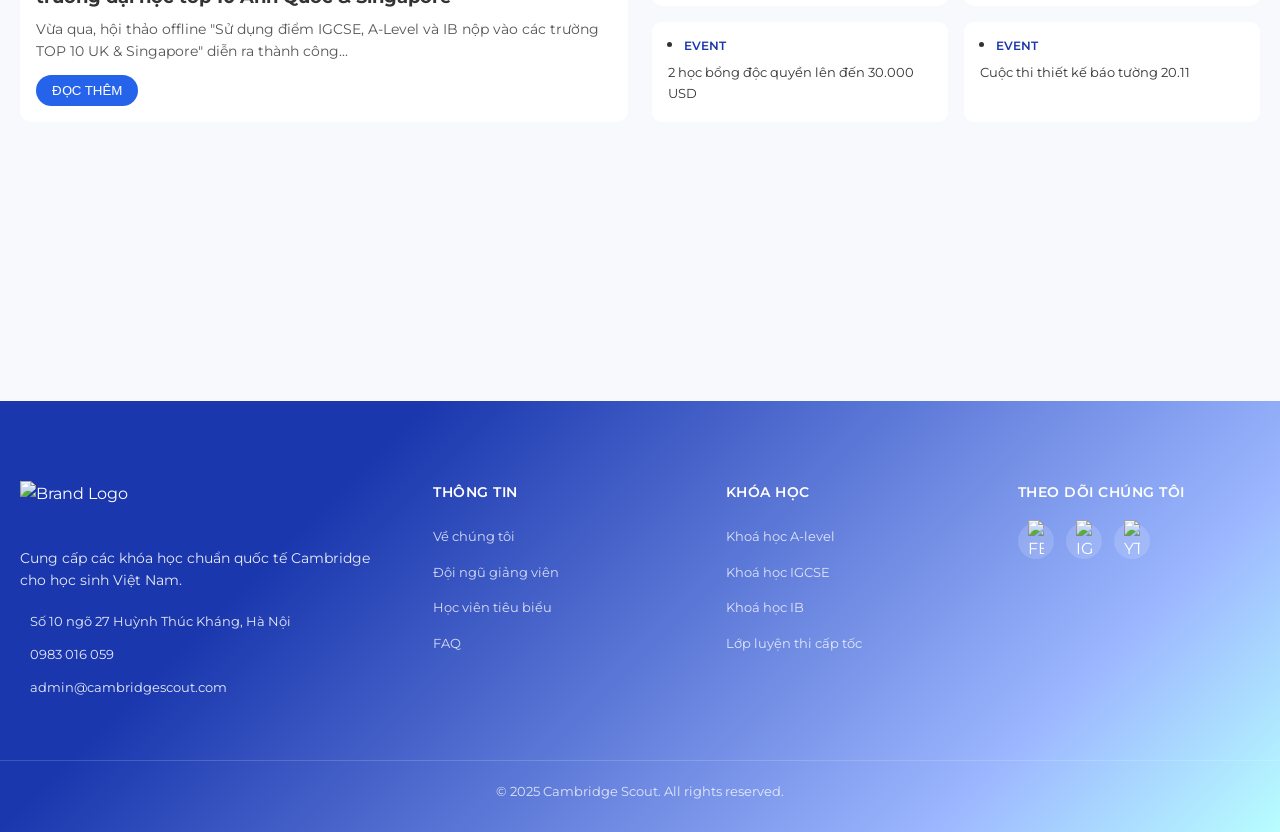
==== commit 279bf162: "update success stories" ====
--- a/index.html
+++ b/index.html
@@ -61,7 +61,7 @@
             <div class="container flex-between">
                 <div class="logo">
                     <a href="#">
-                        <img src="assets/images/Về Cambridge Scout.png" alt="Cambridge Scout Logo" class="brand-logo">
+                        <img src="assets/images/logo.png" alt="Cambridge Scout Logo" class="brand-logo">
                     </a>
                 </div>
 
@@ -266,7 +266,7 @@
         <section class="support-banner">
             <div class="container text-center">
                 <h2 class="support-banner-title">
-                    CHƯƠNG TRÌNH HỖ TRỢ PHỤ HUYNH VÀ HỌC SINH<br>
+                    CHƯƠNG TRÌNH HỖ TRỢ PHỤ HUYNH VÀ HỌC SINH
                     HIỂU RÕ HƠN VỀ LỘ TRÌNH HỌC TẬP/ DU HỌC
                 </h2>
 
@@ -573,13 +573,13 @@
                     <div class="swiper-wrapper">
 
                         <!-- CARD -->
-                        <div class="swiper-slide">
+                        <div class="swiper-slide swiper-slide-1">
                             <div class="success-card">
                                 <div class="card-image">
                                     <img src="./assets/svg/Vector (7).svg">
                                 </div>
 
-                                <div class="card-content">
+                                <div class="card-content card-content-1">
                                     <div class="student-info">
                                         <h3>Nguyễn Văn A</h3>
                                         <p>Học viên xuất sắc</p>
@@ -594,13 +594,13 @@
                             </div>
                         </div>
 
-                        <div class="swiper-slide">
+                        <div class="swiper-slide swiper-slide-1">
                             <div class="success-card">
                                 <div class="card-image">
                                     <img src="./assets/svg/Vector (7).svg">
                                 </div>
 
-                                <div class="card-content">
+                                <div class="card-content card-content-1">
                                     <div class="student-info">
                                         <h3>Nguyễn Văn A</h3>
                                         <p>Học viên xuất sắc</p>
@@ -614,13 +614,13 @@
                                 </div>
                             </div>
                         </div>
-                        <div class="swiper-slide">
+                        <div class="swiper-slide swiper-slide-1">
                             <div class="success-card">
                                 <div class="card-image">
                                     <img src="./assets/svg/Vector (7).svg">
                                 </div>
 
-                                <div class="card-content">
+                                <div class="card-content card-content-1">
                                     <div class="student-info">
                                         <h3>Nguyễn Văn A</h3>
                                         <p>Học viên xuất sắc</p>
@@ -634,13 +634,13 @@
                                 </div>
                             </div>
                         </div>
-                        <div class="swiper-slide">
+                        <div class="swiper-slide swiper-slide-1">
                             <div class="success-card">
                                 <div class="card-image">
                                     <img src="./assets/svg/Vector (7).svg">
                                 </div>
 
-                                <div class="card-content">
+                                <div class="card-content card-content-1">
                                     <div class="student-info">
                                         <h3>Nguyễn Văn A</h3>
                                         <p>Học viên xuất sắc</p>
@@ -654,13 +654,13 @@
                                 </div>
                             </div>
                         </div>
-                        <div class="swiper-slide">
+                        <div class="swiper-slide swiper-slide-1">
                             <div class="success-card">
                                 <div class="card-image">
                                     <img src="./assets/svg/Vector (7).svg">
                                 </div>
 
-                                <div class="card-content">
+                                <div class="card-content card-content-1">
                                     <div class="student-info">
                                         <h3>Nguyễn Văn A</h3>
                                         <p>Học viên xuất sắc</p>
@@ -675,13 +675,13 @@
                             </div>
                         </div>
 
-                        <div class="swiper-slide">
+                        <div class="swiper-slide swiper-slide-1">
                             <div class="success-card">
                                 <div class="card-image">
                                     <img src="./assets/svg/Vector (7).svg">
                                 </div>
 
-                                <div class="card-content">
+                                <div class="card-content card-content-1">
                                     <div class="student-info">
                                         <h3>Nguyễn Văn A</h3>
                                         <p>Học viên xuất sắc</p>
@@ -696,13 +696,13 @@
                             </div>
                         </div>
 
-                        <div class="swiper-slide">
+                        <div class="swiper-slide swiper-slide-1">
                             <div class="success-card">
                                 <div class="card-image">
                                     <img src="./assets/svg/Vector (7).svg">
                                 </div>
 
-                                <div class="card-content">
+                                <div class="card-content card-content-1">
                                     <div class="student-info">
                                         <h3>Nguyễn Văn A</h3>
                                         <p>Học viên xuất sắc</p>
@@ -802,7 +802,7 @@
     <footer class="main-footer">
         <div class="container grid-4 footer-content">
             <div class="footer-brand">
-                <img src="assets/images/Về Cambridge Scout.png" alt="Brand Logo" class="footer-logo">
+                <img src="assets/images/logo.png" alt="Brand Logo" class="footer-logo">
                 <p>Cung cấp các khóa học chuẩn quốc tế Cambridge cho học sinh Việt Nam.</p>
                 <ul class="contact-list">
                     <li><img src="https://img.icons8.com/ios-filled/16/ffffff/marker.png" alt=""> Số 10 ngõ 27 Huỳnh
--- a/style.css
+++ b/style.css
@@ -299,18 +299,16 @@
 .grid-5 {
     display: grid;
     grid-template-columns: repeat(5, 1fr);
-    gap: 20px;
+    gap: clamp(12px, 1.5vw, 20px);
 }
 
 .course-card {
-    /* border-radius: 12px;
-    overflow: hidden;
-    transition: transform var(--transition-speed); */
-    position: relative;
+    position: relative;
+    width: 100%;
     aspect-ratio: 260 / 386;
-    /* giữ tỷ lệ */
     border-radius: 20px;
     overflow: hidden;
+    font-size: clamp(10px, 1vw, 16px);
 }
 
 /* .course-card:hover {
@@ -323,7 +321,6 @@
     width: 100%;
     height: 100%;
     object-fit: cover;
-    z-index: 1;
 }
 
 /* ảnh */
@@ -333,23 +330,23 @@
     left: 0;
     width: 64%;
     opacity: 0.4;
-    z-index: 2;
+    border-radius: 14%;
 }
 
 /* text */
 .card-content {
     position: relative;
+    padding: clamp(14px, 1.5vw, 20px);
+    height: 100%;
     z-index: 2;
-    padding: 20px;
-    height: 100%;
-}
+}
+
 
 .card-title-big {
-    font-weight: bold;
-    font-size: 5.5rem;
-    margin-top: -18px;
-    margin-bottom: -20px;
-    color: #ffffff;
+    font-size: 4em;
+    font-weight: 700;
+    line-height: 0.9;
+    color: #fff;
 }
 
 .card-content h4 {
@@ -364,85 +361,118 @@
 /* nút */
 .card-btn {
     position: absolute;
-    bottom: 6px;
-    right: 5px;
+    bottom: 2px;
+    right: 3px;
+    width: 25%;
+    height: 17%;
     background: #5eead4;
-    width: 65px;
-    height: 65px;
-    border-radius: 12px;
+    border-radius: 14px;
     display: flex;
     align-items: center;
     justify-content: center;
-    z-index: 3;
+}
+
+.card-btn img {
+    width: clamp(16px, 2vw, 28px);
 }
 
 .card-title {
-    font-size: 1.3rem;
-    font-family: 'Montserrat', sans-serif;
+    font-size: 1em;
     font-weight: 300;
-    padding-top: 13px;
-    margin-bottom: -3px;
-    color: #ffffff;
-}
+    color: #fff;
+}
+
 
 .card-subtitle {
-    font-size: 1.9rem;
-    font-family: 'Montserrat', sans-serif;
+    font-size: 1.4em;
     font-weight: 600;
-    padding-bottom: 13px;
-    color: #ffffff;
+    color: #fff;
 }
 
 .card-description {
-    font-size: 0.9rem;
-    font-family: 'Montserrat', sans-serif;
-    font-weight: 200;
-    padding: 3px 0;
-    color: #ffffff;
-}
-
-@media (max-width: 768px) {
-    /* giảm padding */
+    font-size: 0.9em;
+    font-weight: 300;
+    color: #fff;
+}
+
+/* TABLET */
+@media (max-width: 990px) {
     .card-content {
-        padding: 16px;
+        padding: 34px;
     }
 
     /* chữ lớn (IB, AP...) */
     .card-title-big {
-        font-size: 6.2rem;
-        margin-top: -10px;
-        margin-bottom: -10px;
+        font-size: 11vw;
+        margin-top: 10px;
+        margin-bottom: 14px;
+        padding-bottom: 10%;
     }
 
     /* title nhỏ */
     .card-title {
-        font-size: 2rem;
+        font-size: 3.7vw;
         padding-top: 8px;
     }
 
     /* subtitle */
     .card-subtitle {
-        font-size: 2.8rem;
-        padding-bottom: 8px;
+        font-size: 3rem;
+        padding-bottom: 2%;
     }
 
     /* description */
     .card-description {
         font-size: 1.3rem;
+        line-height: 1.8;
+    }
+}
+
+
+@media (max-width: 768px) {
+
+    /* giảm padding */
+    .card-content {
+        padding: 30px;
+    }
+
+    /* chữ lớn (IB, AP...) */
+    .card-title-big {
+        font-size: 24vw;
+        /* margin-top: -10px;
+        margin-bottom: -10px; */
+        padding-top: 26px;
+    }
+
+    /* title nhỏ */
+    .card-title {
+        font-size: 8vw;
+        padding-top: 26px;
+    }
+
+    /* subtitle */
+    .card-subtitle {
+        font-size: 11vw;
+        padding-bottom: 8%;
+    }
+
+    /* description */
+    .card-description {
+        font-size: 4.5vw;
         line-height: 1.4;
     }
 
     /* ảnh cho gọn lại */
     .card-img {
-        width: 70%;
+        width: 65%;
         opacity: 0.5;
     }
 
 
     .card-btn {
-        width: 87px;
-        height: 87px;
-        border-radius: 18px;
+        width: 26%;
+        height: 17%;
+        border-radius: 28%;
     }
 
     .card-btn img {
@@ -466,7 +496,9 @@
 }
 
 .support-banner-title {
-    font-size: 2.5rem;
+    width: 80%;
+    margin: 0 auto;
+    font-size: 2vw;
     margin-bottom: 50px;
     line-height: 1.4;
 }
@@ -526,9 +558,9 @@
 .support-card-heading {
     margin: 0;
     font-size: 2.1rem;
-    font-family: 'Montserrat', sans-serif;
     font-weight: 800;
     text-align: left;
+    color: #000;
 }
 
 .support-card-desc {
@@ -548,13 +580,12 @@
     background: #66feff;
     color: #000;
     border: none;
-    border-radius: 10px;
+    border-radius: 14px;
     padding: 12px 16px;
     font-weight: bold;
     width: 40%;
     transition: 0.3s;
     font-size: 1.1rem;
-    font-family: 'Montserrat', sans-serif;
     text-align: center;
 }
 
@@ -566,10 +597,16 @@
     transform: scale(1.05) translateY(-5px);
 }
 
-/* tablet/mobile */
+/* tablet */
+@media (max-width: 1024px) {
+    .support-banner-title {
+        font-size: 1.7rem;
+    }
+}
+/* mobile */
 @media (max-width: 768px) {
     .support-banner-title {
-        font-size: 1.5rem;
+        font-size: 1.7rem;
         margin-bottom: 30px;
     }
 
@@ -578,13 +615,9 @@
         gap: 20px;
     }
 
-    .support-card,
     .support-card--featured {
-        max-width: 100%;
         aspect-ratio: auto;
-        /* bỏ khóa tỷ lệ */
-        min-height: 420px;
-        /* có thể chỉnh 400 / 440 tùy mắt */
+        min-height: 455px;
         transform: none;
         overflow: hidden;
     }
@@ -609,20 +642,20 @@
     }
 
     .support-card-icon {
-        width: 56px;
-        height: 56px;
+        width: 75px;
+        height: 72px;
         margin-right: 0;
     }
 
     .support-card-heading {
-        font-size: 1.4rem;
+        font-size: 4vw;
         line-height: 1.3;
     }
 
     .support-card-desc,
     .support-card-list,
     .support-card-list li {
-        font-size: 0.95rem;
+        font-size: 2.6vw;
         line-height: 1.5;
     }
 
@@ -633,10 +666,7 @@
         align-items: center;
         justify-content: center;
         width: auto;
-        /* không full nữa */
-        /* min-width: 30%; */
-        width: 40%;
-        /* margin: 16px 20px 20px; */
+        width: 42%;
         padding: 14px 18px;
         font-size: 0.95rem;
     }
@@ -714,7 +744,29 @@
     color: #1a37ae;
     font-size: 0.85rem;
 }
-
+@media (max-width: 1000px) {
+    .card-content-1{
+        padding: 18px;
+    }
+    .student-info h3 {
+        font-size: 1.7rem;
+        /* width: 100%; */
+    }
+
+    .student-info p {
+        font-size: 0.85rem;
+    }
+}
+
+@media (max-width: 768px) {
+    .student-info h3 {
+        font-size: 1.2rem;
+    }
+
+    .student-info p {
+        font-size: 0.65rem;
+    }
+}
 /* Floating Read More Button */
 .btn-read-more {
     position: absolute;
@@ -820,18 +872,6 @@
     background: linear-gradient(to right, rgba(255, 255, 255, 0), #fff 80%);
 }
 
-@media (max-width: 1023px) {
-    .successSwiper::after {
-        width: 60px;
-    }
-}
-
-@media (max-width: 767px) {
-    .successSwiper::after {
-        width: 40px;
-    }
-}
-
 .successSwiper .swiper-slide {
     display: flex;
     justify-content: center;
@@ -959,13 +999,11 @@
     color: #1a37ae;
     font-size: 2rem;
     margin-bottom: 15px;
-    font-family: 'Montserrat', sans-serif;
 }
 
 .destination-desc {
     color: #555;
     line-height: 1.6;
-    font-family: 'Montserrat', sans-serif;
 }
 
 /* RIGHT */
@@ -1040,6 +1078,10 @@
 }
 
 @media (max-width: 768px) {
+    .swiper {
+        padding: 10px 0px;
+    }
+
     .destination-section .container {
         flex-direction: column;
         text-align: center;
@@ -1051,16 +1093,17 @@
         max-width: 100%;
     }
 
-    .destination-logos-wrapper::after {
-        width: 70px;
-    }
-
     .destinationSwiper .swiper-slide {
-        height: 90px;
-    }
-
-    .logo-item img {
-        max-height: 60px;
+        height: auto;
+        width: 57% !important;
+    }
+
+    .destination-title {
+        font-size: 1.9rem;
+    }
+
+    .destination-desc {
+        font-size: 0.95rem;
     }
 }
 
@@ -1126,6 +1169,32 @@
     color: #fff;
     font-size: 14px;
     background: linear-gradient(to top, rgba(0, 0, 0, 0.7), transparent);
+}
+
+@media (max-width: 767px) {
+    .gallery-grid {
+        grid-template-columns: 1fr;
+        grid-auto-rows: 220px;
+        gap: 12px;
+    }
+
+    .item-1,
+    .item-2,
+    .item-3,
+    .item-4,
+    .item-5,
+    .item-6 {
+        grid-column: span 1;
+    }
+
+    .gallery-item {
+        border-radius: 12px;
+    }
+
+    .gallery-item span {
+        font-size: 13px;
+        padding: 12px 10px;
+    }
 }
 
 
@@ -1481,9 +1550,9 @@
 
 /* Tablet (< 992px) */
 @media (max-width: 991px) {
-    .container {
+    /* .container {
         padding: 0 30px;
-    }
+    } */
 
     .grid-6 {
         grid-template-columns: repeat(3, 1fr);
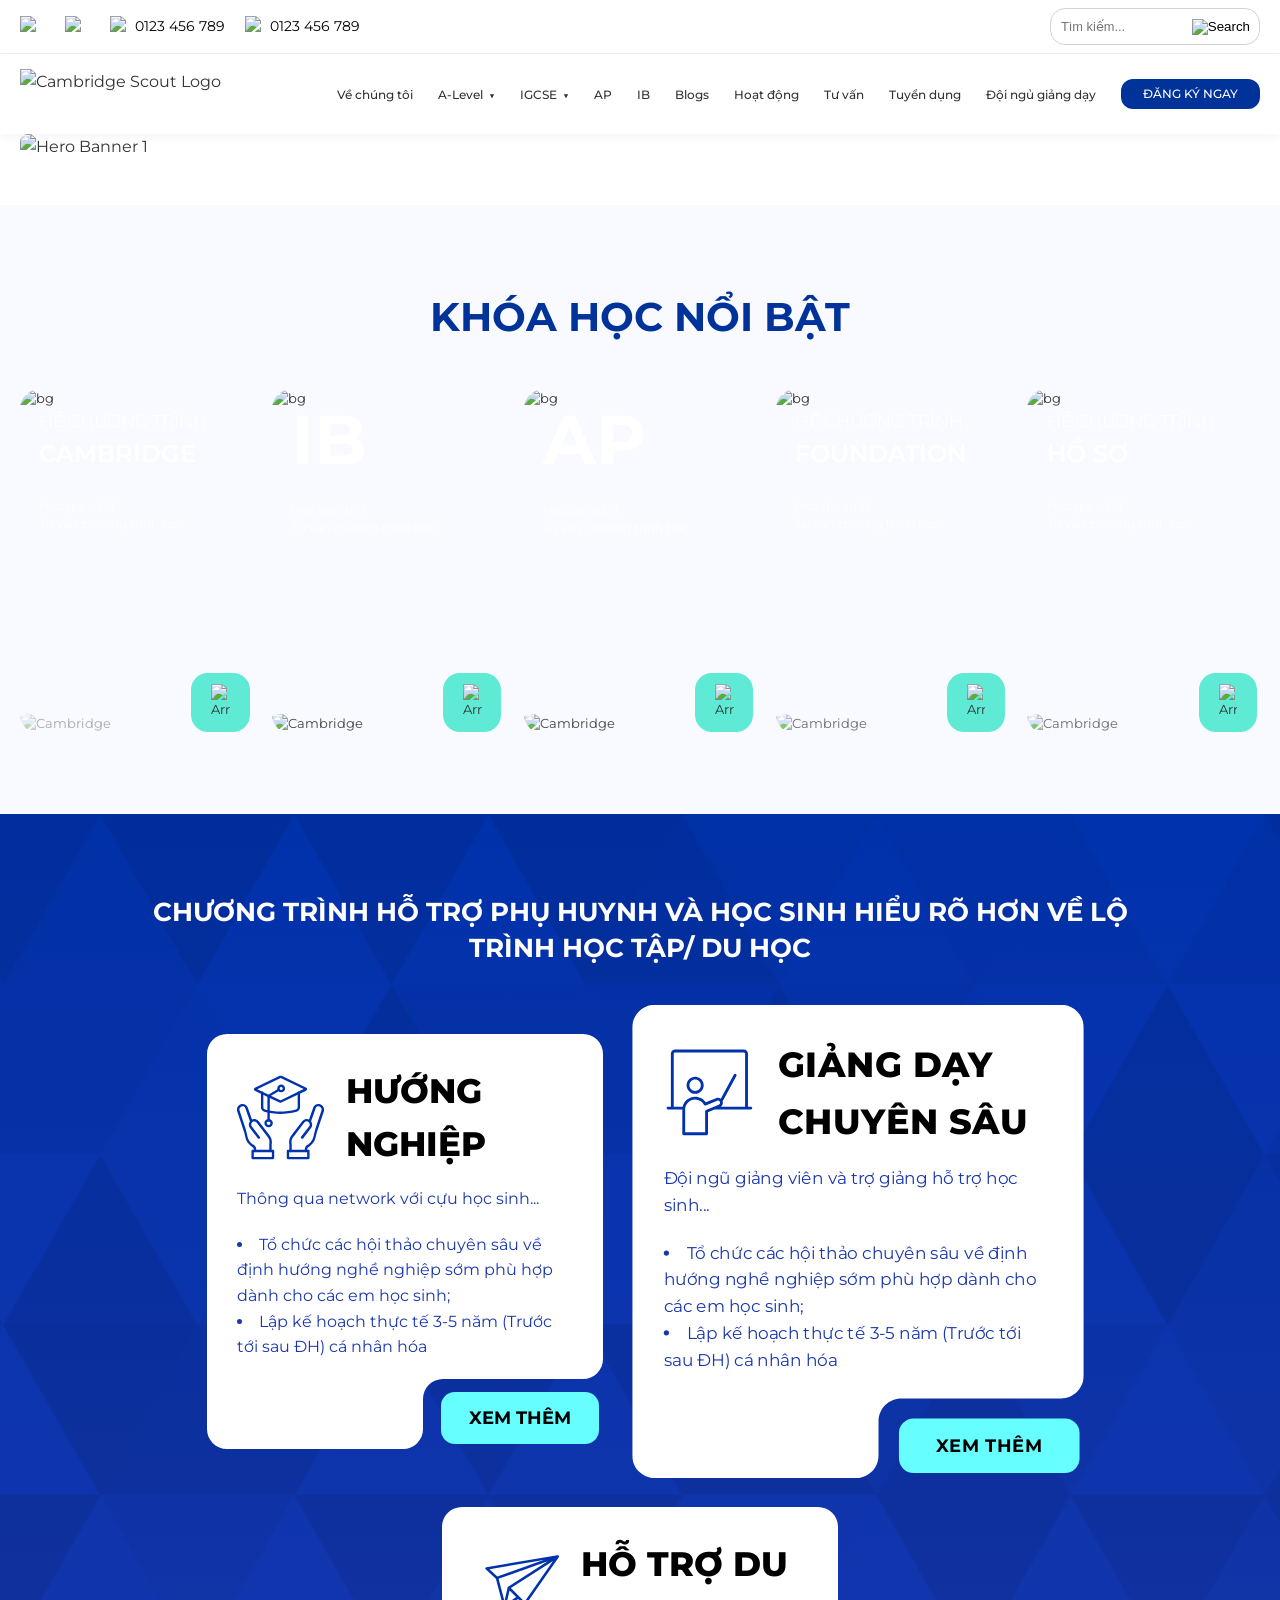
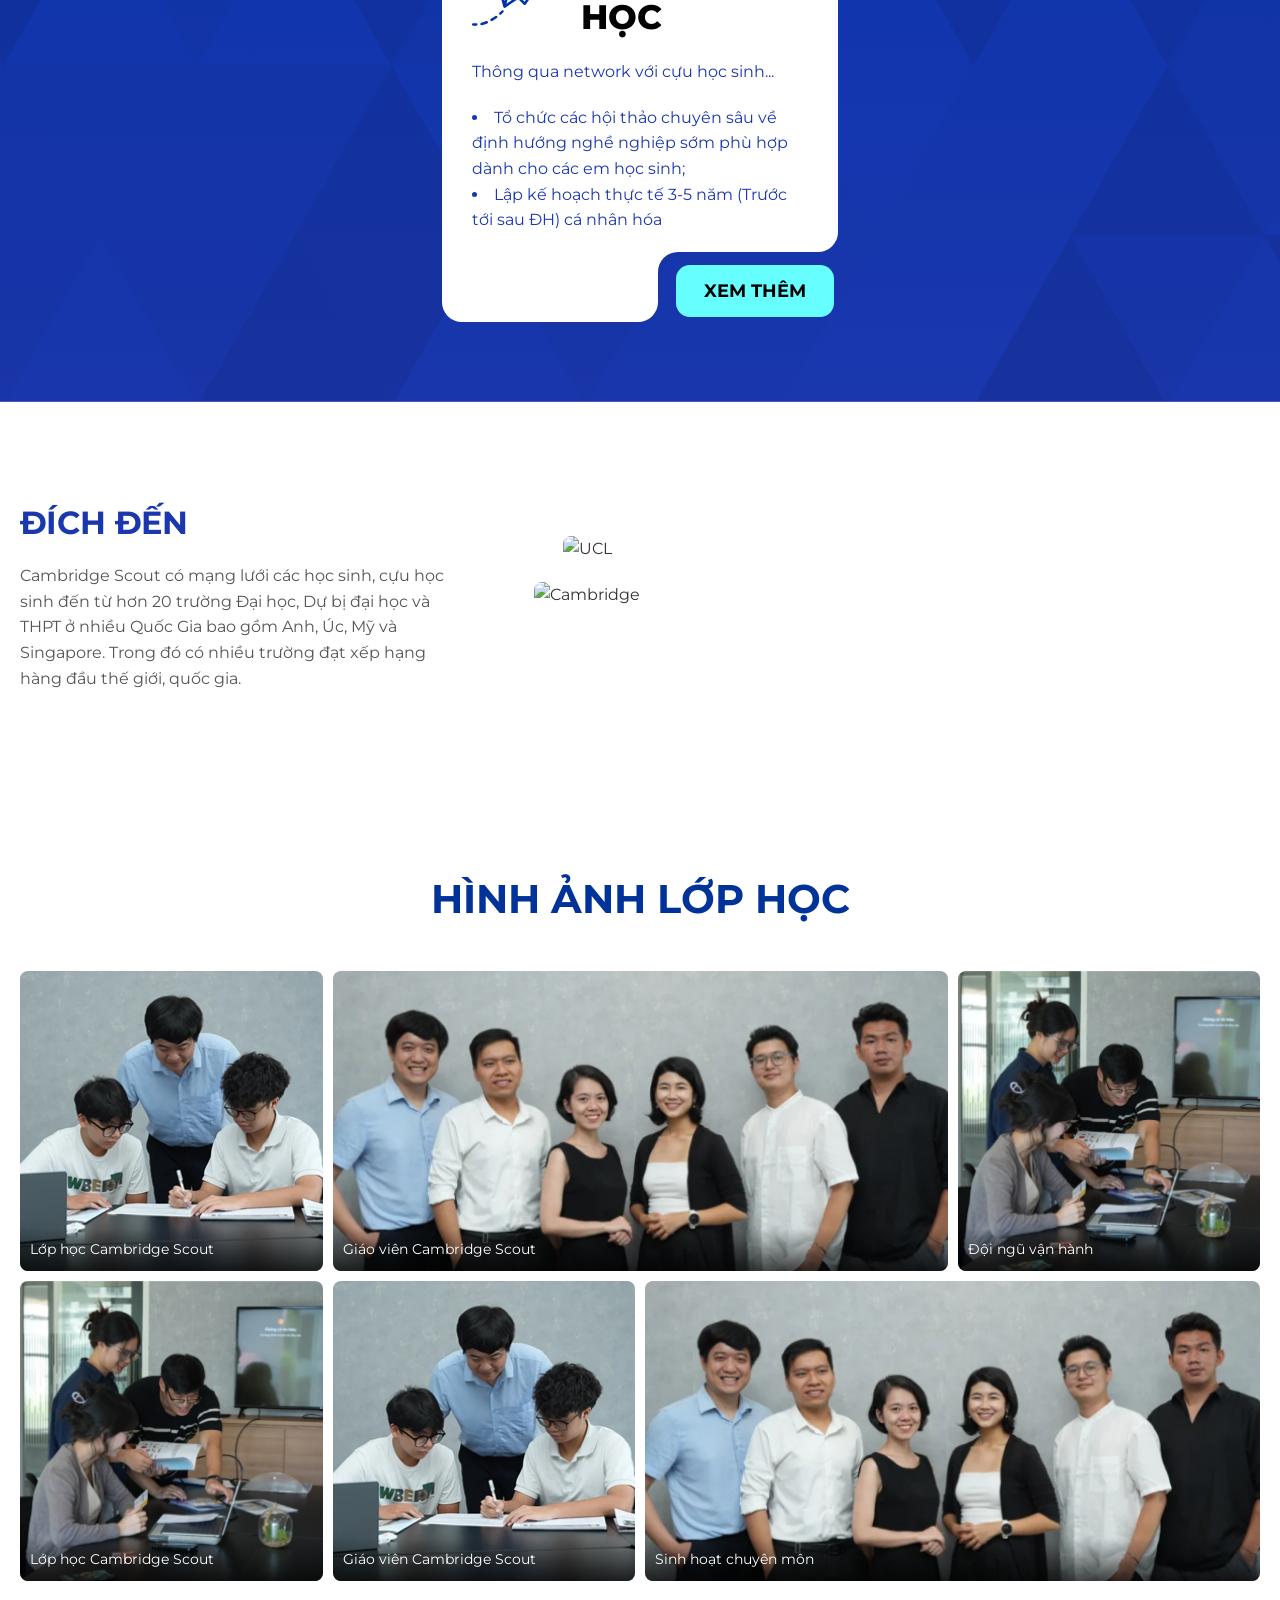
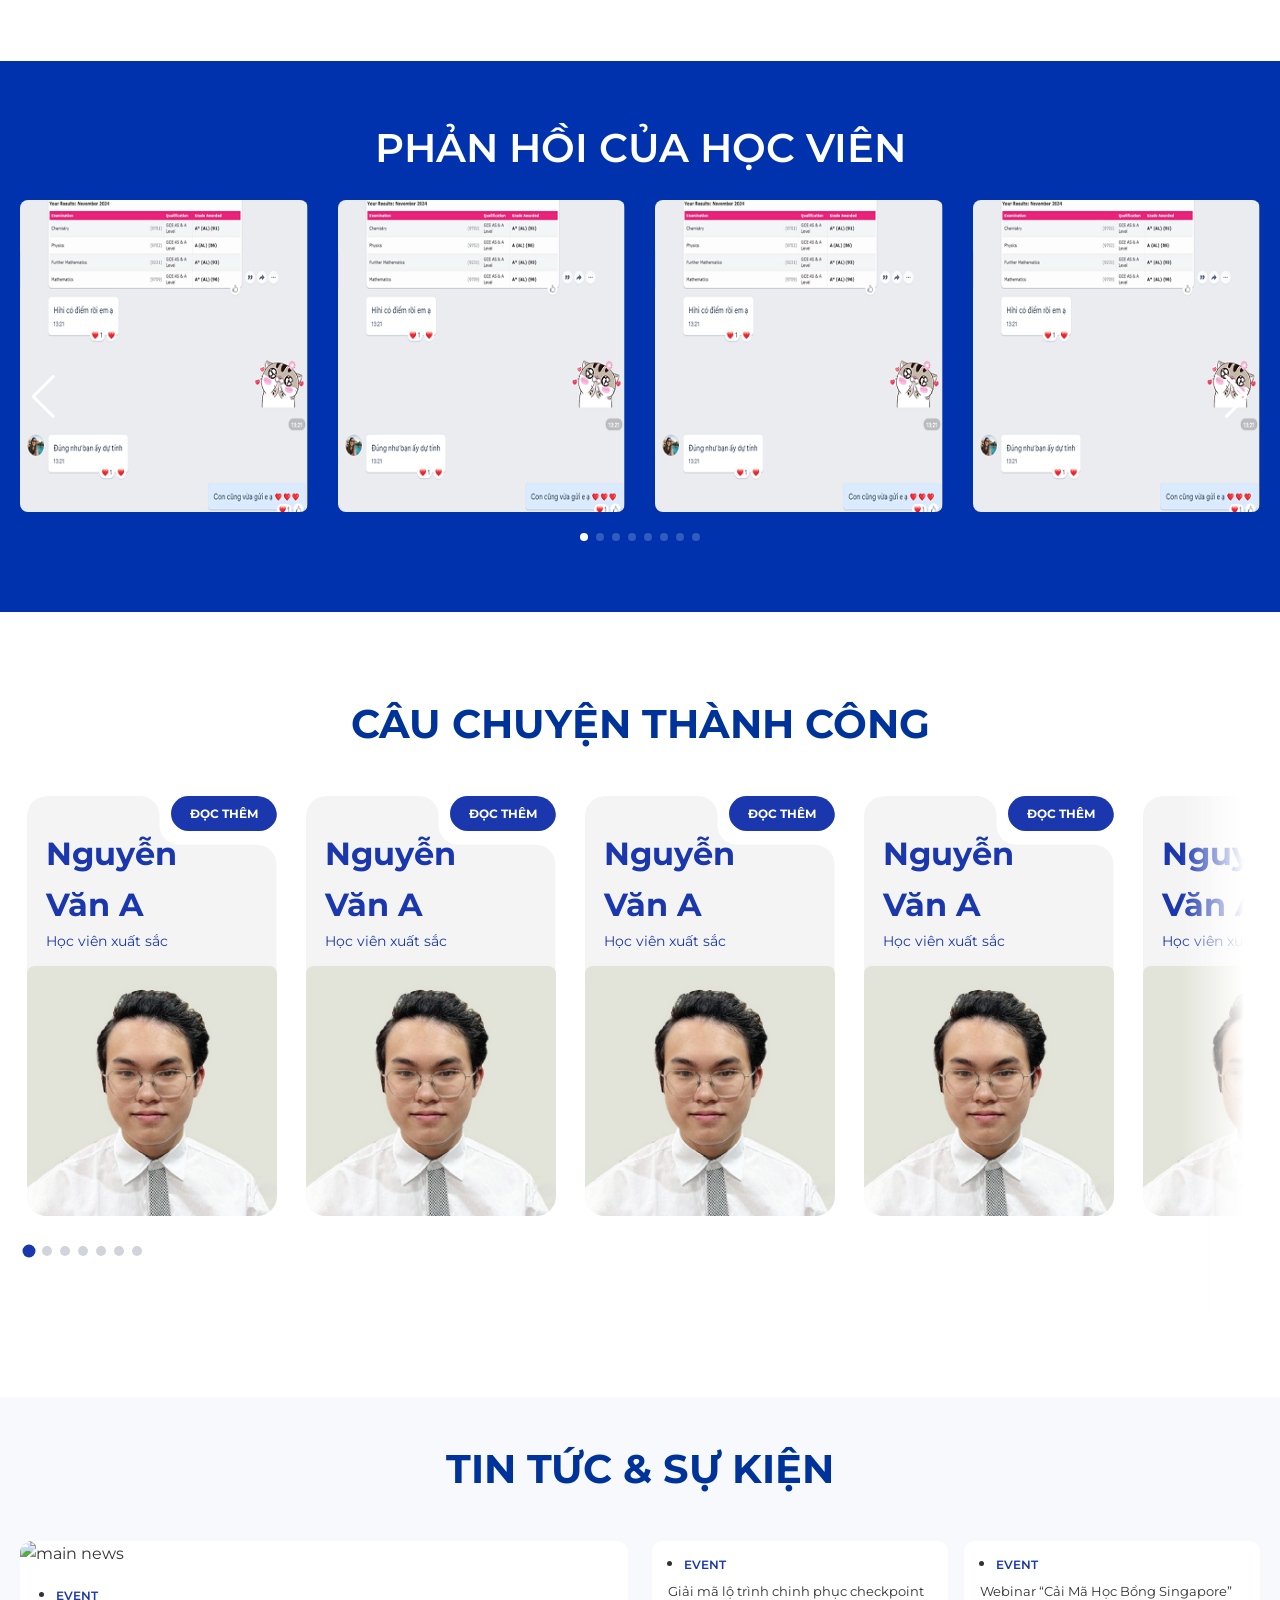
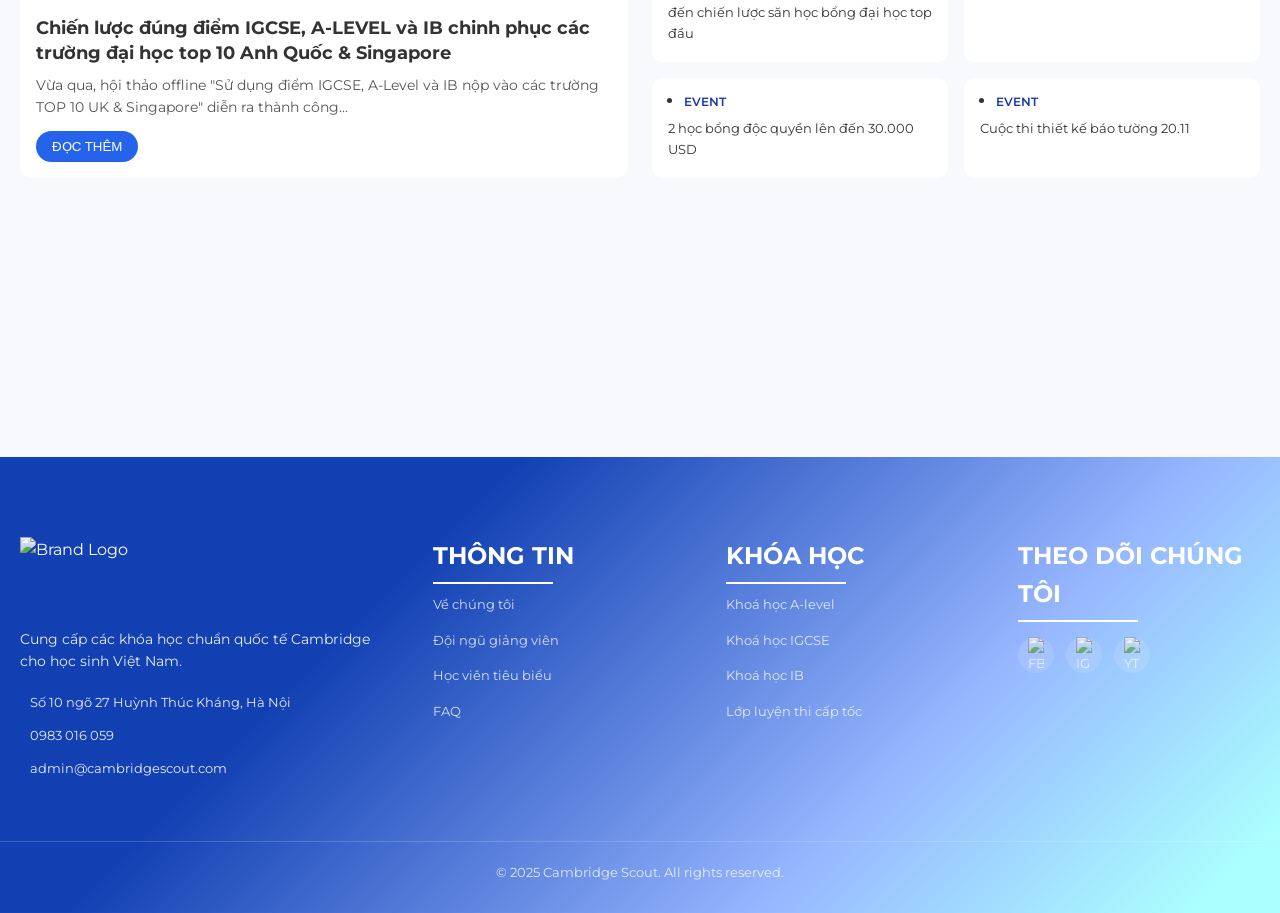
==== commit 4207bc96: "update" ====
--- a/index.html
+++ b/index.html
@@ -111,12 +111,25 @@
         <!-- Hero Section -->
         <section class="hero-section">
             <div class="container hero-content">
-                <div class="hero-banner">
-                    <img src="assets/images/Region - Slides.png" alt="Hero Banner" class="hero-full-img">
-                    <!-- Using the full revamp image as banner or building it -->
-                    <div class="hero-overlay-text">
-                        <!-- Normally I'd rebuild this with HTML, but since the user has these images, I'll structure sections to match -->
-                    </div>
+                <div class="swiper heroSwiper">
+                    <div class="swiper-wrapper">
+                        <div class="swiper-slide">
+                            <img src="assets/images/Region - Slides.png" alt="Hero Banner 1" class="hero-full-img">
+                        </div>
+                        <div class="swiper-slide">
+                            <img src="assets/images/Region - Slides.png" alt="Hero Banner 2" class="hero-full-img">
+                        </div>
+                        <div class="swiper-slide">
+                            <img src="assets/images/Region - Slides.png" alt="Hero Banner 3" class="hero-full-img">
+                        </div>
+                    </div>
+
+                    <!-- Nút điều hướng -->
+                    <div class="swiper-button-next"></div>
+                    <div class="swiper-button-prev"></div>
+
+                    <!-- Pagination -->
+                    <div class="swiper-pagination"></div>
                 </div>
             </div>
         </section>
@@ -183,7 +196,7 @@
 
                         <!-- Ảnh -->
                         <img src="assets/images/image 3.png" alt="Cambridge" class="card-img"
-                            style="opacity: 0.9; width: 70%;">
+                            style="opacity: 0.9; width: 60%;">
 
                         <!-- Text -->
                         <div class="card-content">
@@ -813,7 +826,7 @@
                 </ul>
             </div>
             <div class="footer-links">
-                <h3>THÔNG TIN</h3>
+                <h2>THÔNG TIN</h2>
                 <ul>
                     <li><a href="#">Về chúng tôi</a></li>
                     <li><a href="#">Đội ngũ giảng viên</a></li>
@@ -822,7 +835,7 @@
                 </ul>
             </div>
             <div class="footer-links">
-                <h3>KHÓA HỌC</h3>
+                <h2>KHÓA HỌC</h2>
                 <ul>
                     <li><a href="#">Khoá học A-level</a></li>
                     <li><a href="#">Khoá học IGCSE</a></li>
@@ -830,8 +843,8 @@
                     <li><a href="#">Lớp luyện thi cấp tốc</a></li>
                 </ul>
             </div>
-            <div class="footer-social">
-                <h3>THEO DÕI CHÚNG TÔI</h3>
+            <div class="footer-social footer-links">
+                <h2>THEO DÕI CHÚNG TÔI</h2>
                 <div class="social-links">
                     <a href="#"><img src="https://img.icons8.com/ios-filled/24/ffffff/facebook.png" alt="FB"></a>
                     <a href="#"><img src="https://img.icons8.com/ios-filled/24/ffffff/instagram.png" alt="IG"></a>
--- a/style.css
+++ b/style.css
@@ -328,7 +328,7 @@
     position: absolute;
     bottom: 0;
     left: 0;
-    width: 64%;
+    width: 60%;
     opacity: 0.4;
     border-radius: 14%;
 }
@@ -343,10 +343,11 @@
 
 
 .card-title-big {
-    font-size: 4em;
+    font-size: 5.4em;
     font-weight: 700;
     line-height: 0.9;
     color: #fff;
+    padding-bottom: 16%;
 }
 
 .card-content h4 {
@@ -366,27 +367,28 @@
     width: 25%;
     height: 17%;
     background: #5eead4;
-    border-radius: 14px;
+    border-radius: 29%;
     display: flex;
     align-items: center;
     justify-content: center;
 }
 
 .card-btn img {
-    width: clamp(16px, 2vw, 28px);
+    width: 32%;
 }
 
 .card-title {
-    font-size: 1em;
+    font-size: 1.3em;
     font-weight: 300;
     color: #fff;
 }
 
 
 .card-subtitle {
-    font-size: 1.4em;
+    font-size: 1.9em;
     font-weight: 600;
     color: #fff;
+    padding-bottom: 12%;
 }
 
 .card-description {
@@ -417,7 +419,7 @@
 
     /* subtitle */
     .card-subtitle {
-        font-size: 3rem;
+        font-size: 2.8rem;
         padding-bottom: 2%;
     }
 
@@ -425,6 +427,10 @@
     .card-description {
         font-size: 1.3rem;
         line-height: 1.8;
+    }
+
+    .card-btn{
+        border-radius: 26%;
     }
 }
 
@@ -485,14 +491,13 @@
 /* Support Banner */
 /* ===== SECTION ===== */
 .support-banner {
-    background:
-        linear-gradient(rgb(2 32 151 / 80%), #1a37ae),
-        url('assets/images/Image.png');
+    background: linear-gradient(rgb(0 50 173 / 100%), #1a37ae), url(assets/images/Image.png);
     background-size: cover;
     background-position: center;
     background-repeat: no-repeat;
     color: #fff;
     padding: 80px 0;
+    background-blend-mode: multiply;
 }
 
 .support-banner-title {
@@ -521,7 +526,7 @@
 
 .support-card--featured {
     max-width: 430px;
-    aspect-ratio: 430 / 445;
+    aspect-ratio: 430 / 451;
     transform: scale(1.05);
     z-index: 2;
 }
@@ -603,6 +608,7 @@
         font-size: 1.7rem;
     }
 }
+
 /* mobile */
 @media (max-width: 768px) {
     .support-banner-title {
@@ -617,7 +623,7 @@
 
     .support-card--featured {
         aspect-ratio: auto;
-        min-height: 455px;
+        min-height: 451px;
         transform: none;
         overflow: hidden;
     }
@@ -672,6 +678,19 @@
     }
 }
 
+@media (max-width: 545px) {
+    .support-card-heading {
+        font-size: 4.7vw;
+        line-height: 1.3;
+    }
+
+    .support-card-desc,
+    .support-card-list li {
+        font-size: 3.4vw;
+        line-height: 1.5;
+    }
+}
+
 /* Success Stories Grid (Carousel Simulation) */
 .grid-carousel {
     display: grid;
@@ -744,10 +763,12 @@
     color: #1a37ae;
     font-size: 0.85rem;
 }
+
 @media (max-width: 1000px) {
-    .card-content-1{
+    .card-content-1 {
         padding: 18px;
     }
+
     .student-info h3 {
         font-size: 1.7rem;
         /* width: 100%; */
@@ -767,6 +788,7 @@
         font-size: 0.65rem;
     }
 }
+
 /* Floating Read More Button */
 .btn-read-more {
     position: absolute;
@@ -1201,7 +1223,7 @@
 /* Gallery */
 .testimonial-section {
     background-color: #0032AD;
-    padding: 60px 0;
+    padding: 55px 0;
     color: #fff;
     font-family: Arial, sans-serif;
 }
@@ -1216,7 +1238,7 @@
 .swiper {
     width: 100%;
     max-width: 100%;
-    padding: 40px 0 0;
+    padding-bottom: 45px;
 }
 
 .swiper-slide {
@@ -1237,6 +1259,7 @@
 .swiper-button-next,
 .swiper-button-prev {
     color: #ffffff !important;
+    padding-top: 3%;
 }
 
 .swiper-pagination-bullet {
@@ -1401,28 +1424,22 @@
 /* Footer */
 /* Footer */
 .main-footer {
-    background: linear-gradient(135deg,
-            #1a37ae 25%,
-            /* màu 1 */
-            #9db8ff 80%,
-            /* màu 2 */
-            #b8feff 100%
-            /* màu 3 */
-        );
+    background:
+        linear-gradient(135deg,
+            #0032aded 30%,
+            #97B7FF 70%,
+            #ABFFFF 95%),
+        url("assets/images/Image (1).png");
+
+    background-size: cover;
+    background-position: center;
+    background-repeat: no-repeat;
+
+    background-blend-mode: multiply;
+    /* giống banner */
 
     color: #fff;
     padding: 80px 0 30px;
-    position: relative;
-    overflow: hidden;
-}
-
-/* fake polygon background */
-.main-footer::before {
-    content: "";
-    position: absolute;
-    inset: 0;
-    background: url("assets/images/Image (1).png") center/cover no-repeat;
-    opacity: 0.2;
 }
 
 /* layout */
@@ -1439,7 +1456,7 @@
 
 /* BRAND */
 .footer-logo {
-    height: 50px;
+    height: 75px;
     margin-bottom: 16px;
 }
 
@@ -1478,6 +1495,15 @@
     letter-spacing: 0.5px;
 }
 
+.footer-links h2::after {
+    content: "";
+    width: 120px;
+    height: 2px;
+    background: #ffffff;
+    display: block;
+    margin: 7px 0;
+}
+
 /* LINKS */
 .footer-links ul {
     padding: 0;
@@ -1504,6 +1530,7 @@
 .social-links {
     display: flex;
     gap: 12px;
+    margin-top: 15px;
 }
 
 .social-links a {
